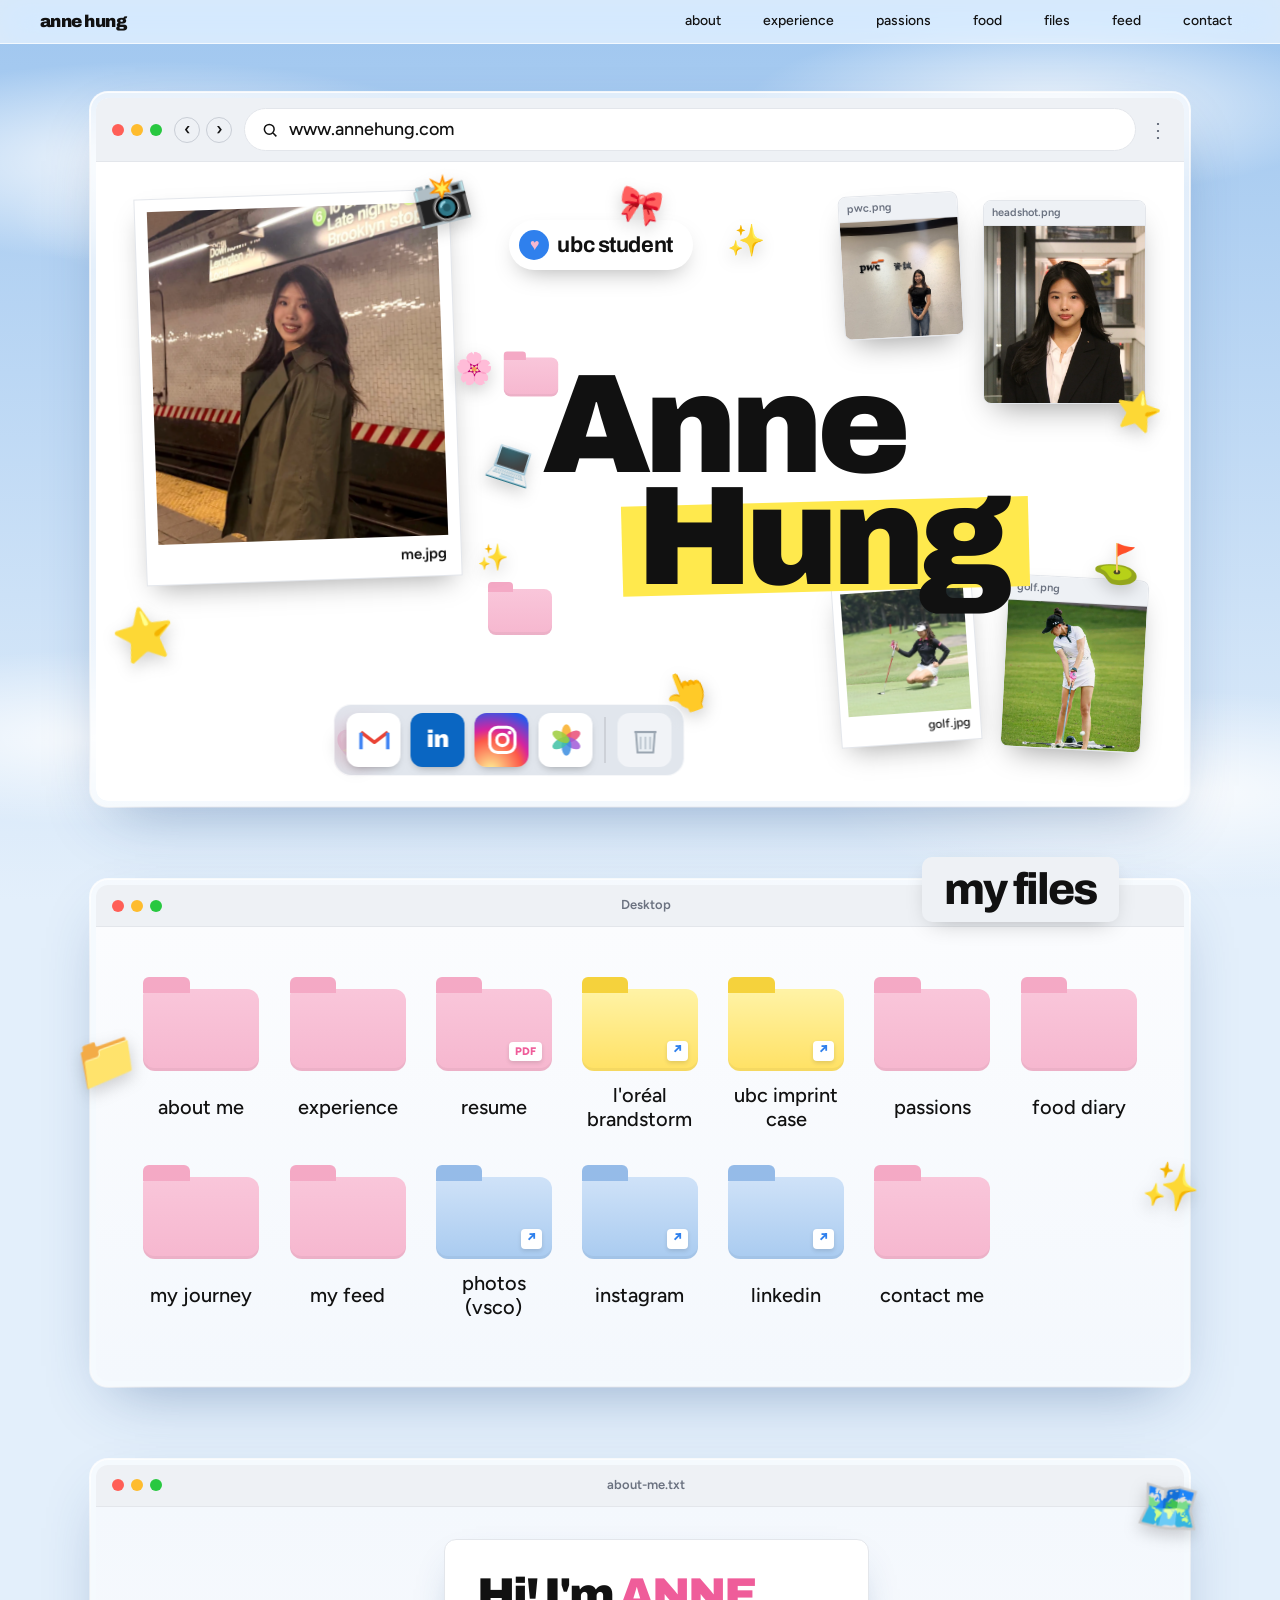
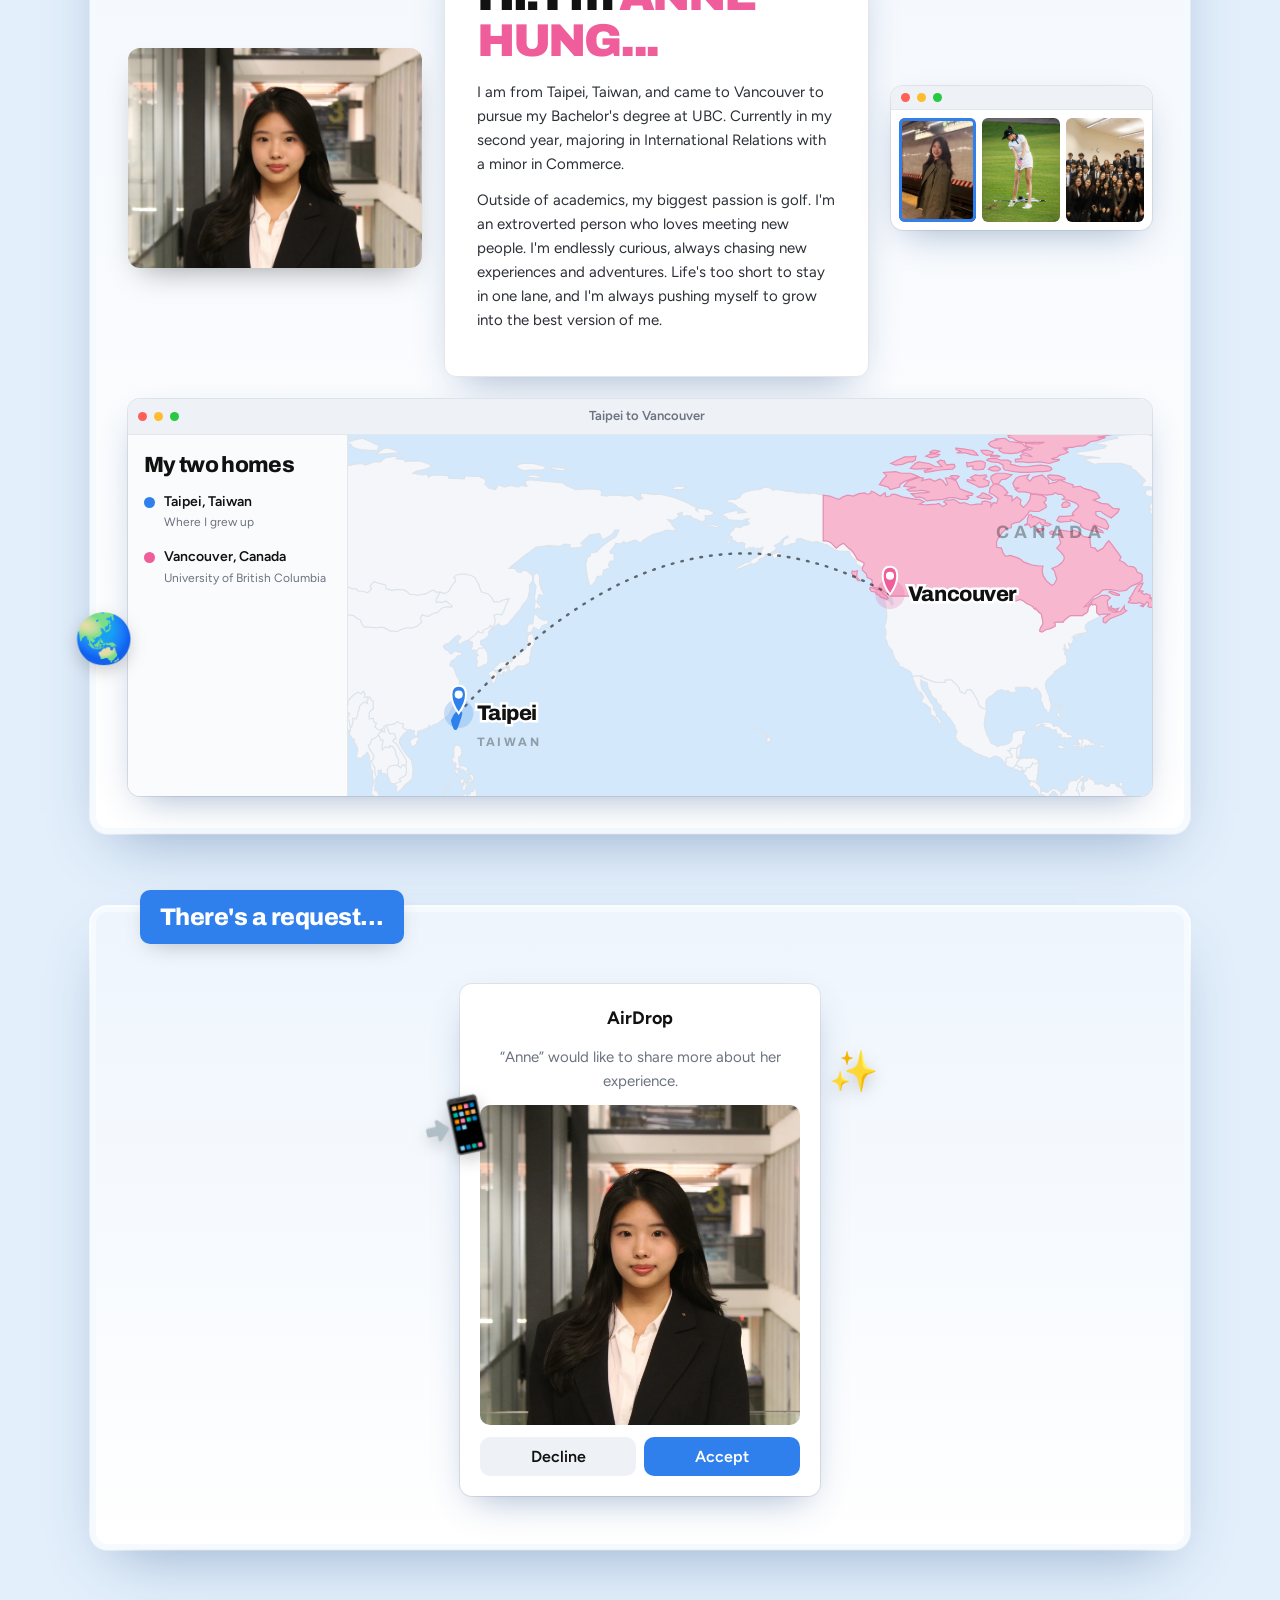
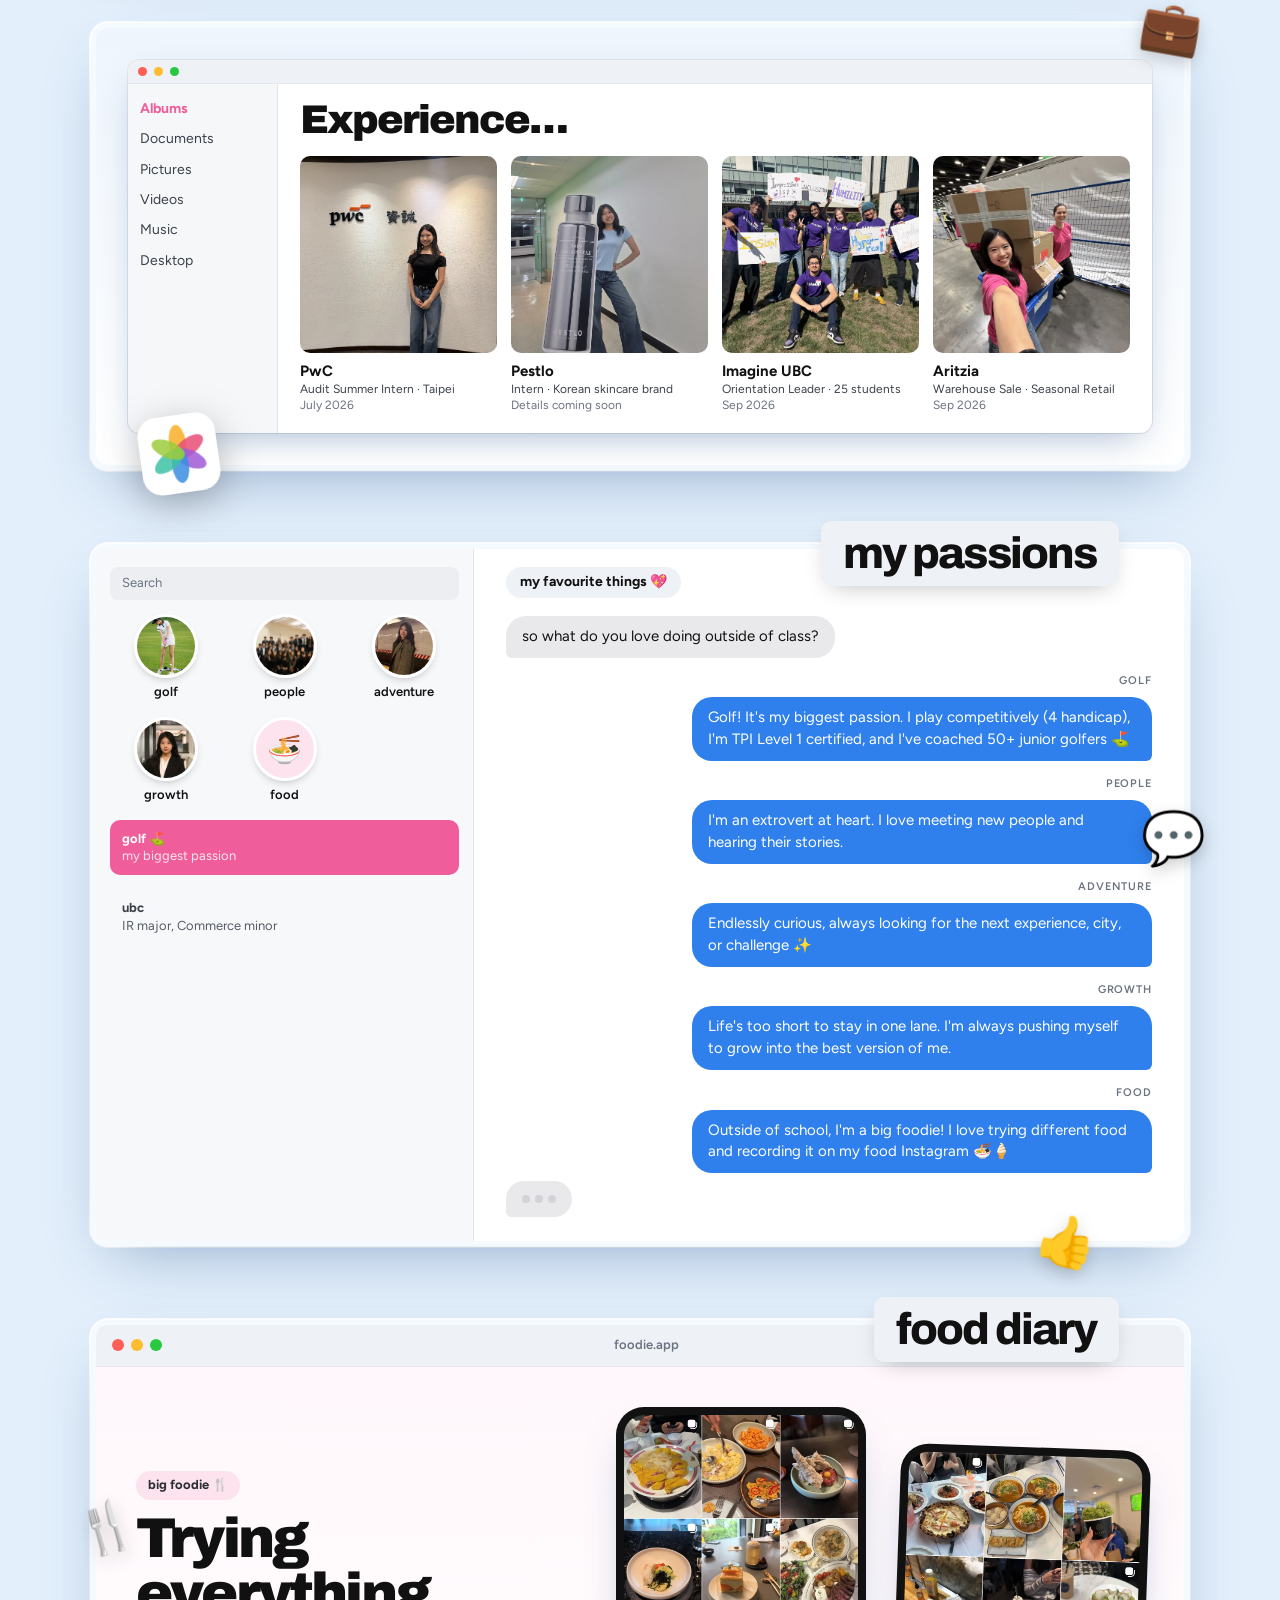
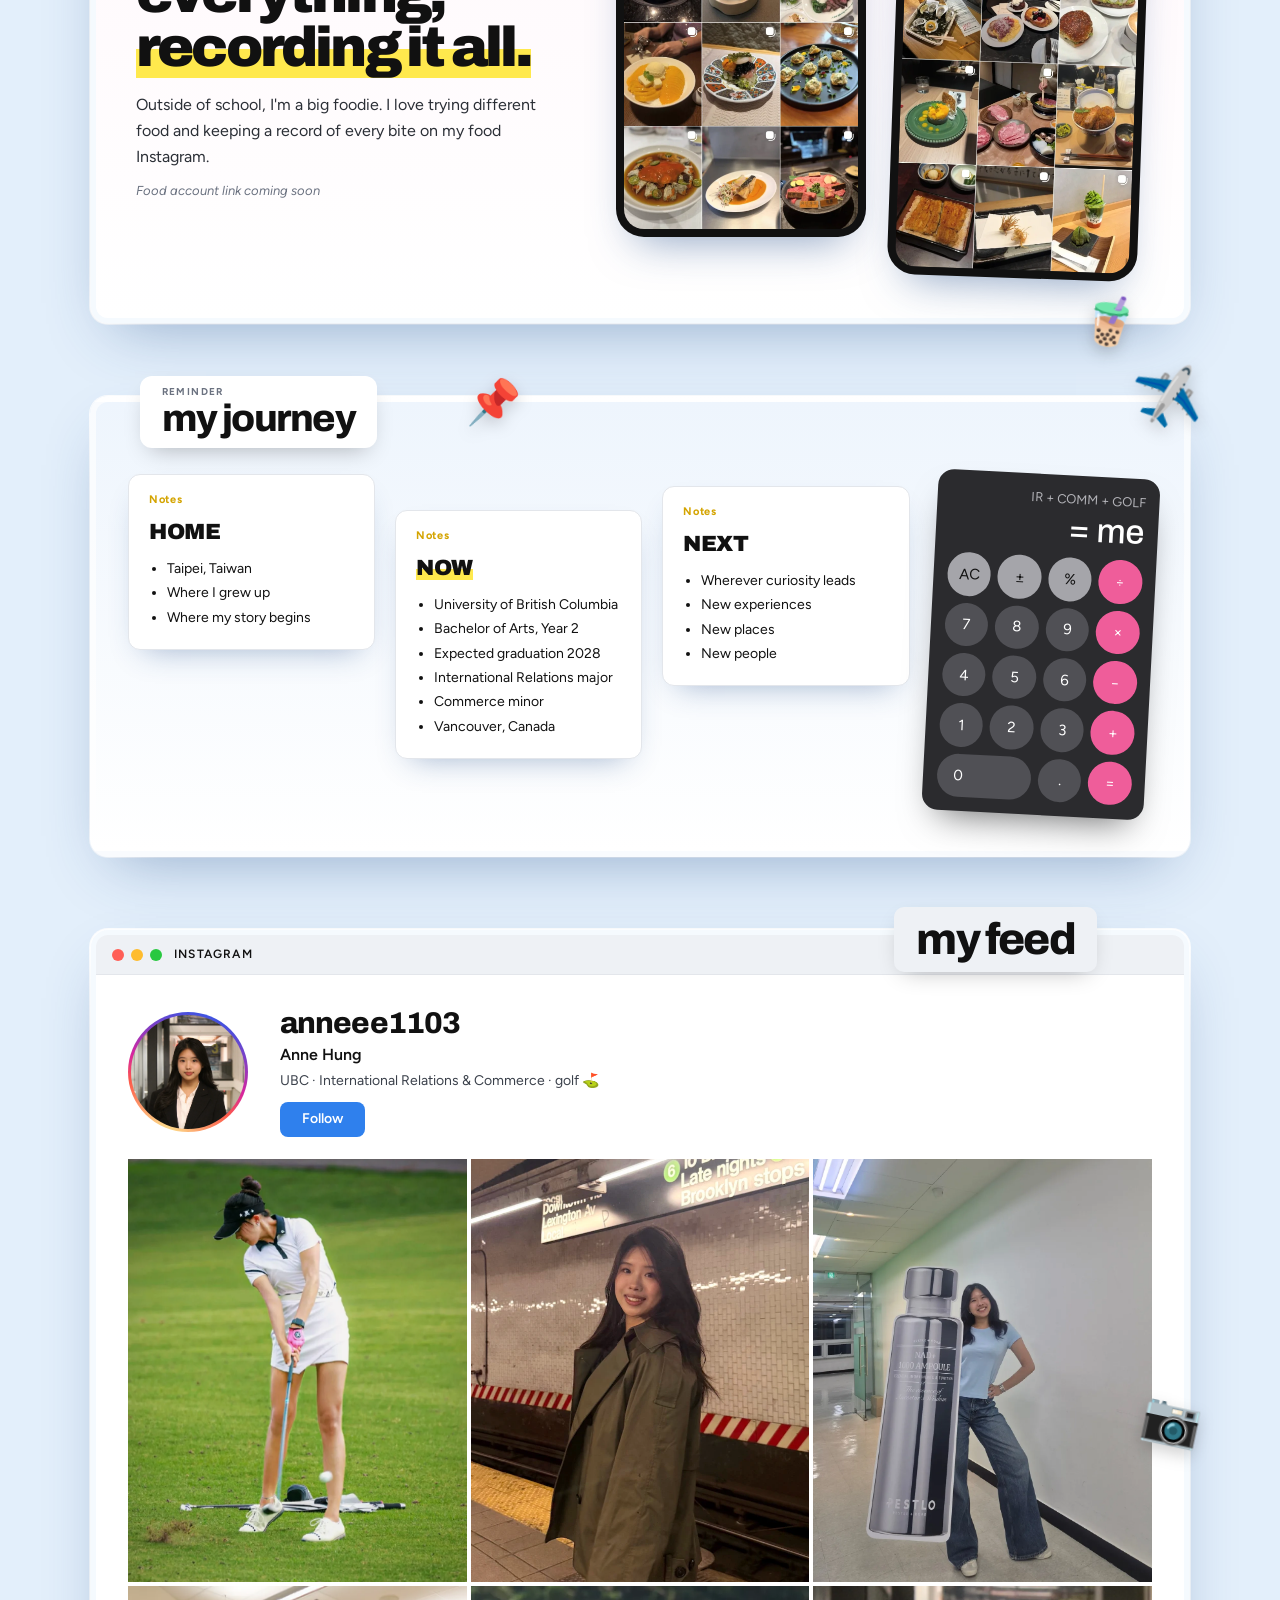
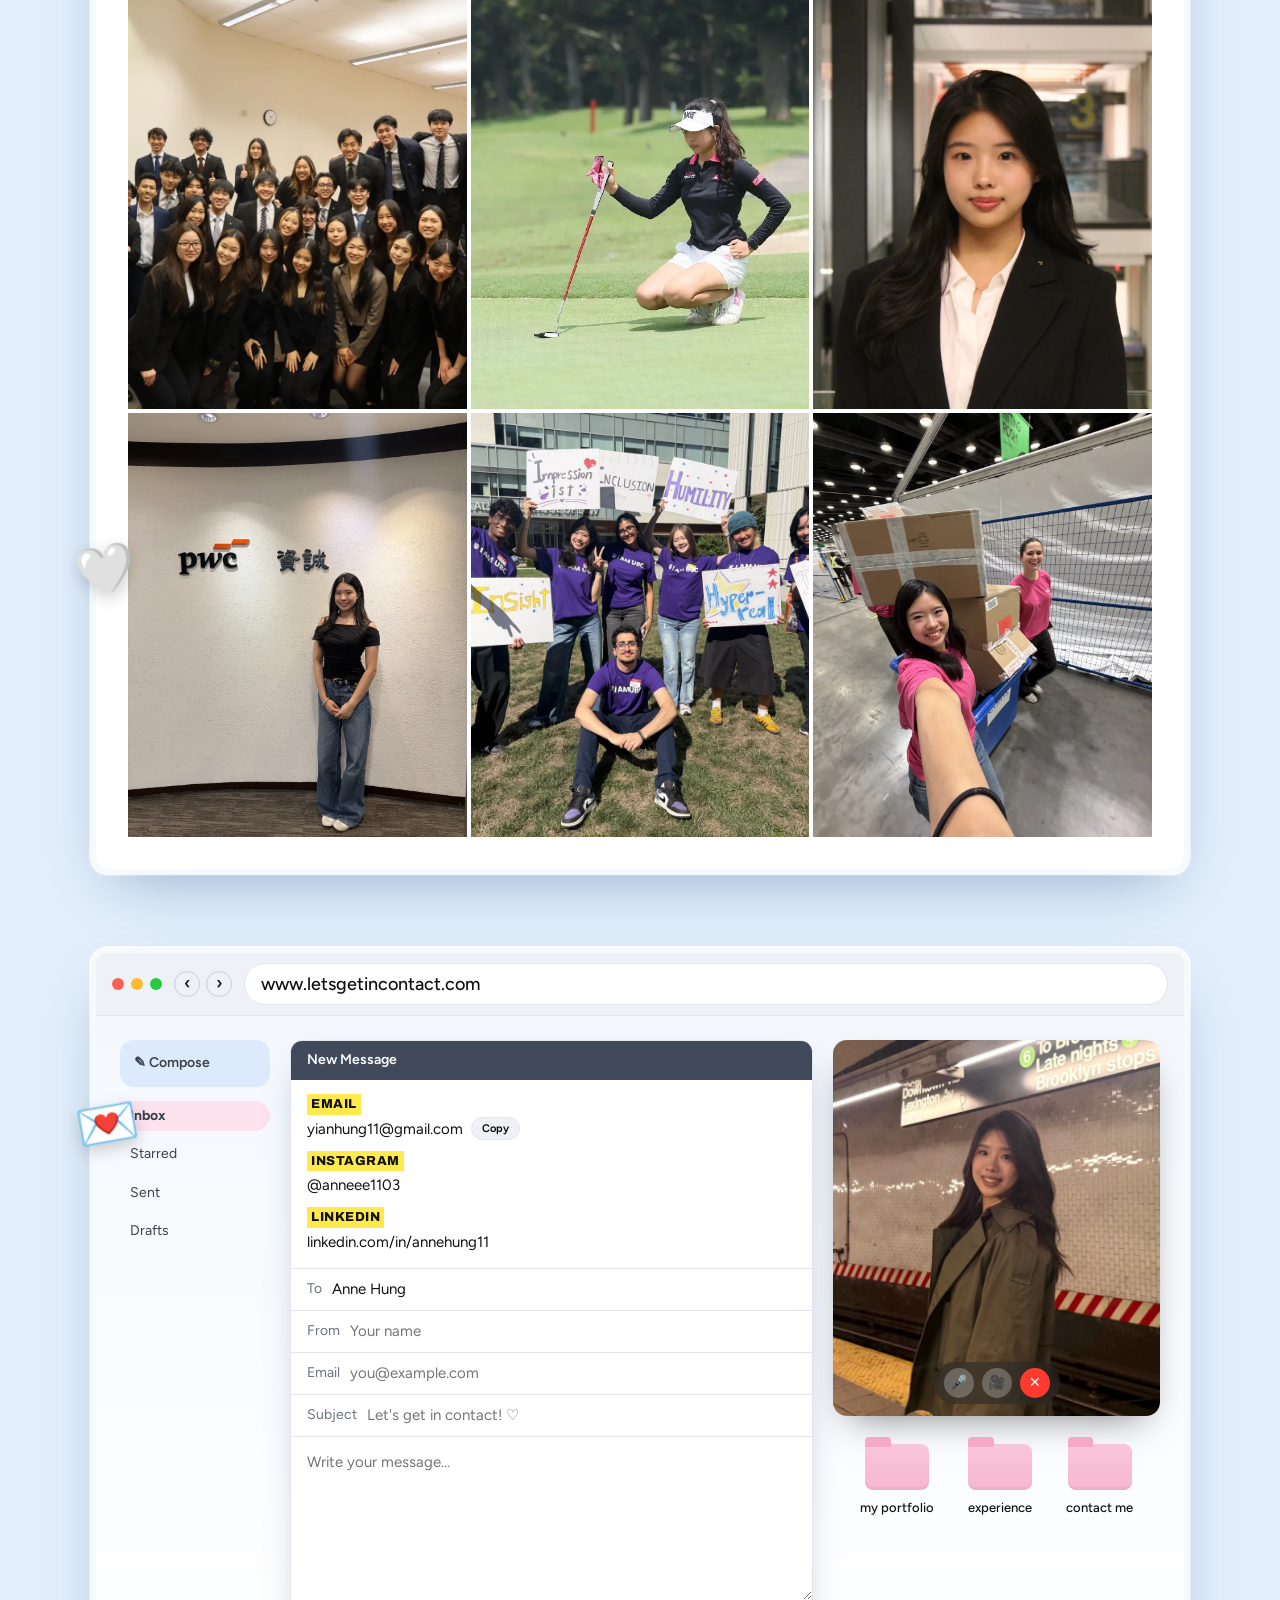
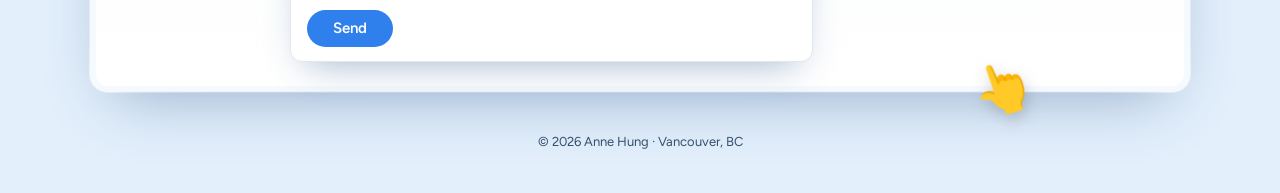
==== index.html @ ed1ec3a7 "Add L'Oreal Brandstorm and UBC Imprint case deck links as folders and in the resume Co-Authored-By: " ====
<!doctype html>
<html lang="en">
<head>
  <meta charset="utf-8">
  <meta name="viewport" content="width=device-width, initial-scale=1">
  <title>Anne Hung</title>
  <meta name="description" content="Anne Hung — International Relations student at UBC, golfer, and curious explorer from Taipei.">
  <link rel="preconnect" href="https://fonts.googleapis.com">
  <link rel="preconnect" href="https://fonts.gstatic.com" crossorigin>
  <link href="https://fonts.googleapis.com/css2?family=Archivo:wght@500;700;800;900&family=Figtree:wght@400;500;600;700&display=swap" rel="stylesheet">
  <link rel="stylesheet" href="style.css">
</head>
<body>
  <div class="sky" aria-hidden="true"></div>
  <div class="floaters" aria-hidden="true">
    <span style="--x:4%;--d:26s;--delay:-3s">&#128150;</span>
    <span style="--x:14%;--d:32s;--delay:-18s">&#10024;</span>
    <span style="--x:26%;--d:28s;--delay:-9s">&#9729;&#65039;</span>
    <span style="--x:41%;--d:34s;--delay:-24s">&#127800;</span>
    <span style="--x:55%;--d:27s;--delay:-14s">&#11088;</span>
    <span style="--x:68%;--d:31s;--delay:-6s">&#127872;</span>
    <span style="--x:79%;--d:29s;--delay:-20s">&#9971;</span>
    <span style="--x:90%;--d:33s;--delay:-11s">&#128150;</span>
    <span style="--x:96%;--d:25s;--delay:-27s">&#10024;</span>
  </div>

  <header class="menubar">
    <a class="menu-logo" href="#top">anne hung</a>
    <nav>
      <a href="#about">about</a>
      <a href="#experience">experience</a>
      <a href="#passions">passions</a>
      <a href="#food">food</a>
      <a href="#files">files</a>
      <a href="#feed">feed</a>
      <a href="#contact">contact</a>
    </nav>
  </header>

  <main id="top">

    <!-- 1. Browser hero -->
    <section class="win hero" aria-label="Intro">
      <div class="browser-bar">
        <span class="dots"><i></i><i></i><i></i></span>
        <span class="nav-btns" aria-hidden="true"><b>&lsaquo;</b><b>&rsaquo;</b></span>
        <span class="url"><svg viewBox="0 0 24 24" aria-hidden="true"><circle cx="11" cy="11" r="6.5"></circle><path d="M16 16l4.5 4.5"></path></svg>www.annehung.com</span>
        <span class="kebab" aria-hidden="true">&#8942;</span>
      </div>
      <div class="hero-body">
        <h1 class="hero-name"><span>Anne</span><span class="hl">Hung</span></h1>

        <span class="folder f1" aria-hidden="true"></span>
        <span class="folder f2" aria-hidden="true"></span>
        <span class="folder f3" aria-hidden="true"></span>

        <figure class="polaroid p1">
          <img src="images/anne.webp" alt="Anne on a New York City subway platform" width="668" height="936">
          <figcaption>me.jpg</figcaption>
        </figure>
        <figure class="polaroid p2">
          <img src="images/golf-green.webp" alt="Anne lining up a putt on the green" width="1082" height="716">
          <figcaption>golf.jpg</figcaption>
        </figure>
        <figure class="mini-win m1">
          <div class="mini-bar">golf.png</div>
          <img src="images/golf-swing.webp" alt="Anne mid-swing on the fairway" width="914" height="1400">
        </figure>
        <figure class="mini-win m2">
          <div class="mini-bar">headshot.png</div>
          <img src="images/headshot.webp" alt="Headshot of Anne in a black blazer" width="1400" height="1227">
        </figure>
        <figure class="mini-win m3">
          <div class="mini-bar">pwc.png</div>
          <img src="images/pwc.webp" alt="Anne at the PwC office" width="1050" height="1400">
        </figure>

        <p class="bubble"><span class="bubble-icon" aria-hidden="true">&#9829;</span>ubc student</p>

        <span class="sticker s-star" aria-hidden="true">&#11088;</span>
        <span class="sticker s-spark1" aria-hidden="true">&#10024;</span>
        <span class="sticker s-spark2" aria-hidden="true">&#10024;</span>
        <span class="sticker s-cam" aria-hidden="true">&#128248;</span>
        <span class="sticker s-golf" aria-hidden="true">&#9971;</span>
        <span class="sticker s-laptop" aria-hidden="true">&#128187;</span>
        <span class="sticker s-star2" aria-hidden="true">&#11088;</span>
        <span class="sticker s-hand" aria-hidden="true">&#128070;</span>
        <span class="sticker s-heart2 spin" aria-hidden="true">&#128150;</span>
        <span class="sticker s-bow" aria-hidden="true">&#127872;</span>
        <span class="sticker s-flower spin" aria-hidden="true">&#127800;</span>

        <nav class="dock" aria-label="Contact links">
          <a class="app app-mail" href="#contact" aria-label="Email me">
            <svg viewBox="0 0 24 24"><rect x="3" y="5.5" width="18" height="13" rx="2" fill="#fff"></rect><path d="M3.5 7l8.5 6.5L20.5 7" fill="none" stroke="#ea4335" stroke-width="2.2" stroke-linejoin="round"></path><path d="M3.5 7.5v10.5M20.5 7.5v10.5" stroke="#4285f4" stroke-width="2.2"></path></svg>
          </a>
          <a class="app app-li" href="https://www.linkedin.com/in/annehung11" target="_blank" rel="noopener" aria-label="LinkedIn">in</a>
          <a class="app app-ig" href="https://www.instagram.com/anneee1103/" target="_blank" rel="noopener" aria-label="Instagram">
            <svg viewBox="0 0 24 24"><rect x="4" y="4" width="16" height="16" rx="5" fill="none" stroke="#fff" stroke-width="2"></rect><circle cx="12" cy="12" r="3.6" fill="none" stroke="#fff" stroke-width="2"></circle><circle cx="16.6" cy="7.4" r="1.2" fill="#fff"></circle></svg>
          </a>
          <a class="app app-photos" href="https://vsco.co/anneeeh1103/gallery" target="_blank" rel="noopener" aria-label="My photo gallery on VSCO">
            <svg viewBox="0 0 24 24"><g transform="translate(12 12)"><ellipse rx="3" ry="6" cy="-4" fill="#f9b233" opacity=".9"></ellipse><ellipse rx="3" ry="6" cy="-4" transform="rotate(60)" fill="#e94e77" opacity=".85"></ellipse><ellipse rx="3" ry="6" cy="-4" transform="rotate(120)" fill="#a05ad8" opacity=".85"></ellipse><ellipse rx="3" ry="6" cy="-4" transform="rotate(180)" fill="#3b8de0" opacity=".85"></ellipse><ellipse rx="3" ry="6" cy="-4" transform="rotate(240)" fill="#3fc1a5" opacity=".85"></ellipse><ellipse rx="3" ry="6" cy="-4" transform="rotate(300)" fill="#9ccc3c" opacity=".85"></ellipse></g></svg>
          </a>
          <span class="dock-sep" aria-hidden="true"></span>
          <span class="app app-trash" aria-hidden="true">
            <svg viewBox="0 0 24 24"><path d="M6 7h12l-1 13H7z" fill="#e9eef3" stroke="#9aa5b1" stroke-width="1.2"></path><path d="M9 10v8M12 10v8M15 10v8" stroke="#b8c2cc" stroke-width="1"></path><path d="M5 7h14" stroke="#9aa5b1" stroke-width="1.4"></path></svg>
          </span>
        </nav>
      </div>
    </section>

    <!-- 2. About: Hi! I'm + Maps -->
    <section id="files" class="win files">
      <p class="tab-label big">my files</p>
      <div class="win-bar"><span class="dots"><i></i><i></i><i></i></span><span class="win-title">Desktop</span></div>
      <div class="files-body">
        <a class="file-folder" href="#about"><span class="folder big"></span>about me</a>
        <a class="file-folder" href="#experience"><span class="folder big"></span>experience</a>
        <button type="button" class="file-folder" data-open-resume><span class="folder big"><b class="badge-doc">PDF</b></span>resume</button>
        <a class="file-folder" href="https://drive.google.com/file/d/12jPm1wkXAMzChD0rNdPgptUMbD92NBCj/view?usp=sharing" target="_blank" rel="noopener"><span class="folder big yellow"><b class="badge-out" aria-hidden="true">&#8599;</b></span>l'or&eacute;al brandstorm</a>
        <a class="file-folder" href="https://drive.google.com/file/d/1DiFd67k_nAgnS3ixE_66TGm8y_1Fnlzh/view?usp=sharing" target="_blank" rel="noopener"><span class="folder big yellow"><b class="badge-out" aria-hidden="true">&#8599;</b></span>ubc imprint case</a>
        <a class="file-folder" href="#passions"><span class="folder big"></span>passions</a>
        <a class="file-folder" href="#food"><span class="folder big"></span>food diary</a>
        <a class="file-folder" href="#journey"><span class="folder big"></span>my journey</a>
        <a class="file-folder" href="#feed"><span class="folder big"></span>my feed</a>
        <a class="file-folder" href="https://vsco.co/anneeeh1103/gallery" target="_blank" rel="noopener"><span class="folder big blue"><b class="badge-out" aria-hidden="true">&#8599;</b></span>photos (vsco)</a>
        <a class="file-folder" href="https://www.instagram.com/anneee1103/" target="_blank" rel="noopener"><span class="folder big blue"><b class="badge-out" aria-hidden="true">&#8599;</b></span>instagram</a>
        <a class="file-folder" href="https://www.linkedin.com/in/annehung11" target="_blank" rel="noopener"><span class="folder big blue"><b class="badge-out" aria-hidden="true">&#8599;</b></span>linkedin</a>
        <a class="file-folder" href="#contact"><span class="folder big"></span>contact me</a>
      </div>
      <span class="sticker s-doc" aria-hidden="true">&#128193;</span>
      <span class="sticker s-trophy" aria-hidden="true">&#10024;</span>
    </section>

    <section id="about" class="win about">
      <div class="win-bar"><span class="dots"><i></i><i></i><i></i></span><span class="win-title">about-me.txt</span></div>
      <div class="about-body">
        <figure class="about-photo">
          <img src="images/headshot.webp" alt="Anne Hung in a black blazer and white shirt" width="1400" height="1227">
        </figure>

        <article class="hi-card">
          <h2>Hi! I'm <span class="pink">ANNE HUNG</span><span class="caret">...</span></h2>
          <p>I am from Taipei, Taiwan, and came to Vancouver to pursue my Bachelor's degree at UBC. Currently in my second year, majoring in International Relations with a minor in Commerce.</p>
          <p>Outside of academics, my biggest passion is golf. I'm an extroverted person who loves meeting new people. I'm endlessly curious, always chasing new experiences and adventures. Life's too short to stay in one lane, and I'm always pushing myself to grow into the best version of me.</p>
        </article>

        <div class="maps win-sm">
          <div class="win-bar sm"><span class="dots"><i></i><i></i><i></i></span><span class="win-title">Taipei to Vancouver</span></div>
          <div class="maps-body">
            <aside class="maps-side">
              <p class="maps-city">My two homes</p>
              <ul>
                <li class="tw">Taipei, Taiwan<span>Where I grew up</span></li>
                <li class="ca">Vancouver, Canada<span>University of British Columbia</span></li>
              </ul>
            </aside>
            <svg class="map" viewBox="0 0 988 444" role="img" aria-label="Map of the Pacific with Taiwan and Canada highlighted, pins on Taipei and Vancouver">
              <rect class="ocean" width="988" height="444"></rect>
              <path class="land" d="M396,597L397,596L399,598L398,601L395,602L392,601L392,598L394,596L396,597ZM404,588L405,588L405,591L404,591L402,593L399,594L398,592L400,591L402,590L404,588ZM667,198L680,198L694,198L698,198L712,198L726,198L740,198L754,198L769,198L785,198L794,198L794,196L796,196L797,199L798,200L801,200L806,201L811,203L814,202L820,204L821,204L826,202L830,204L834,207L838,209L842,211L842,212L843,213L844,214L845,213L845,214L846,215L847,215L848,216L848,217L852,220L853,225L854,231L853,234L851,237L850,240L850,241L852,242L853,242L858,239L863,238L869,235L869,234L869,232L868,231L870,230L874,230L879,230L880,228L881,227L886,223L888,222L895,222L903,222L904,220L905,220L907,219L909,217L910,212L914,207L915,209L918,208L920,210L920,218L923,221L924,223L919,226L914,228L910,230L907,233L906,235L906,238L908,241L910,241L909,239L911,240L910,242L907,243L905,243L902,244L900,244L897,245L893,246L900,245L901,246L895,248L892,248L892,247L890,249L892,249L891,254L888,258L887,257L886,257L885,255L886,258L887,259L887,262L885,264L883,269L882,268L884,264L881,262L881,257L880,260L881,264L878,263L881,264L881,270L883,271L883,273L884,279L881,283L876,285L873,288L871,289L868,291L868,293L863,297L860,300L858,303L857,308L858,312L860,317L862,321L862,324L864,331L864,335L863,337L862,341L861,342L859,341L858,338L856,337L854,332L852,327L851,325L852,321L851,317L847,312L845,311L841,314L840,314L838,311L835,310L829,310L825,310L822,310L820,311L821,313L821,315L822,316L821,317L819,316L817,317L814,317L811,314L807,315L803,313L800,314L797,315L792,320L788,322L785,325L784,328L784,332L784,335L785,337L784,337L780,336L777,334L775,331L774,327L772,323L770,320L768,316L765,313L761,313L758,318L754,316L752,315L751,311L749,308L746,305L744,304L742,301L734,301L734,304L731,304L722,304L711,300L704,297L705,296L699,296L693,297L693,294L690,290L688,290L687,288L684,288L683,286L679,285L677,284L677,281L672,275L669,267L669,265L667,263L663,258L662,253L660,250L661,245L661,240L659,235L661,230L662,224L662,219L661,211L660,206L659,203L659,202L666,204L668,209L670,208L669,203L667,198ZM518,372L519,373L520,375L518,377L517,377L516,379L515,378L515,376L514,374L515,373L515,372L515,371L515,370L516,371L518,372ZM515,367L514,368L513,369L512,367L512,366L514,366L515,367ZM511,365L511,366L509,365L511,365ZM505,362L506,362L507,364L505,364L504,363L505,362ZM499,359L499,360L499,361L497,360L498,359L499,359ZM467,130L470,130L471,133L468,133L465,132L462,131L467,130ZM528,144L531,145L533,146L529,149L524,152L522,150L521,147L525,145L528,144ZM584,74L584,96L584,130L588,130L593,132L596,135L600,139L605,135L609,133L612,136L615,139L619,142L622,146L626,153L634,157L634,160L632,163L629,161L625,159L624,154L618,149L616,143L611,143L604,143L598,141L589,135L585,134L576,131L570,132L561,129L556,127L551,128L551,132L549,133L544,134L540,136L534,137L534,134L536,128L541,126L540,124L534,128L531,132L524,136L527,139L523,143L518,146L513,147L512,150L505,153L504,156L498,159L495,158L491,160L486,162L482,164L474,166L474,165L479,162L483,160L488,157L494,156L496,153L502,150L503,149L507,147L508,142L510,138L505,140L503,139L501,141L498,138L496,141L495,138L490,140L487,140L487,136L488,134L485,132L479,133L475,130L472,129L472,126L468,123L470,120L474,116L475,113L479,113L482,114L486,111L489,111L493,109L492,107L489,106L493,103L490,103L485,105L484,106L480,105L474,105L467,104L465,101L459,98L466,95L476,93L480,93L479,96L489,95L485,92L479,89L476,86L472,84L465,82L468,79L476,79L482,76L483,73L488,70L492,69L501,67L505,67L512,64L519,65L522,68L524,67L532,67L532,68L539,69L544,69L553,71L562,71L566,72L572,71L579,73L584,74ZM442,109L445,110L448,110L452,111L456,112L456,113L453,114L449,113L447,112L443,112L442,112L442,109ZM-21,197L-25,201L-29,201L-29,207L-31,210L-41,208L-44,219L-46,220L-55,222L-51,233L-54,234L-54,238L-57,237L-59,235L-66,234L-74,234L-75,235L-82,232L-84,233L-85,237L-93,235L-96,236L-97,238L-99,240L-105,244L-107,248L-109,248L-110,245L-116,245L-117,240L-119,240L-119,234L-125,230L-132,230L-138,231L-142,226L-146,223L-153,219L-154,218L-166,222L-166,244L-168,244L-171,240L-174,238L-180,239L-182,241L-182,240L-181,237L-182,235L-187,233L-189,228L-191,226L-192,224L-187,225L-187,221L-183,220L-179,220L-178,215L-179,211L-184,211L-188,210L-193,212L-197,214L-200,213L-199,210L-202,206L-205,206L-209,202L-207,197L-208,196L-204,189L-200,193L-199,188L-190,182L-182,182L-172,186L-167,188L-162,186L-155,186L-149,189L-147,187L-141,187L-140,184L-147,180L-143,177L-144,176L-139,174L-143,170L-140,168L-123,166L-121,164L-110,162L-105,160L-97,161L-96,167L-91,166L-85,168L-85,171L-81,171L-69,165L-71,167L-65,172L-55,187L-53,184L-46,187L-40,186L-37,187L-35,190L-32,191L-30,194L-24,193L-21,197ZM225,508L233,512L242,515L245,518L247,521L248,525L256,529L257,532L253,532L254,536L258,540L261,547L263,546L263,549L267,550L265,551L270,554L270,555L267,556L266,554L262,554L257,553L253,549L251,546L248,540L242,538L239,539L236,541L236,546L233,548L230,547L225,547L225,527L225,508ZM279,514L280,516L281,519L280,521L279,517L278,515L276,513L273,510L270,508L271,507L273,509L275,510L277,511L279,514ZM273,527L270,529L268,530L265,530L261,528L259,526L259,525L263,525L266,525L267,522L268,525L270,525L272,523L274,521L274,517L276,517L277,518L277,521L276,525L273,525L273,527ZM288,524L290,525L292,529L294,531L294,533L292,534L290,531L288,527L287,523L288,522L288,524ZM225,508L225,527L225,547L221,542L217,541L215,542L210,542L212,538L214,536L213,529L211,524L202,519L198,519L191,513L190,516L188,517L187,514L187,512L184,509L189,507L192,507L192,505L185,505L183,502L179,501L177,498L183,496L186,494L193,497L194,499L195,509L200,512L204,506L209,502L213,502L217,504L220,506L225,508ZM152,545L152,547L152,548L149,553L145,554L145,553L145,551L147,548L152,545ZM194,533L194,529L194,527L195,525L196,526L196,529L194,533ZM119,467L116,473L120,478L119,481L124,487L119,487L117,491L117,497L113,501L113,507L111,516L110,514L105,517L103,513L100,513L98,511L92,513L91,510L88,510L84,510L83,502L81,500L79,495L78,490L78,484L81,480L82,484L85,487L88,486L91,487L94,484L96,483L100,485L104,483L106,475L108,473L110,466L115,466L119,467ZM172,509L177,511L178,515L175,513L171,512L168,513L165,512L166,509L172,509ZM160,515L157,514L156,511L161,511L162,513L160,515ZM165,479L165,482L168,483L169,485L168,490L166,490L165,494L167,497L166,497L164,494L163,486L164,481L165,479ZM142,487L147,486L152,482L153,483L149,489L146,491L141,489L134,490L130,491L129,495L133,500L135,498L144,496L144,498L142,498L140,501L136,503L140,511L139,513L143,520L143,524L141,526L139,524L141,519L137,521L136,519L136,517L133,514L133,508L130,510L130,517L131,525L128,526L126,524L127,519L126,513L124,513L123,509L125,505L126,500L128,491L129,489L133,484L136,486L142,487ZM130,554L124,549L128,548L131,550L132,552L132,553L130,554ZM135,543L138,543L142,541L141,544L134,546L128,545L128,543L132,541L135,543ZM121,542L124,542L125,544L119,545L116,546L114,546L115,543L118,543L119,541L121,542ZM76,531L76,533L85,533L86,531L95,534L96,538L103,539L109,542L104,545L99,542L95,542L90,542L85,541L80,538L77,538L75,539L66,536L66,534L61,533L65,527L70,528L74,530L76,531ZM57,499L58,503L59,506L63,507L65,510L64,518L64,527L58,527L55,522L49,517L47,514L43,509L41,504L37,496L33,491L32,486L30,481L26,477L24,472L20,469L16,462L15,459L18,459L25,461L29,466L33,470L35,473L40,479L44,479L48,484L51,489L54,491L53,496L55,498L57,499ZM916,808L918,811L920,815L926,819L933,820L931,823L926,823L924,821L921,821L916,821L916,808ZM967,673L966,678L965,684L965,690L964,692L963,695L963,699L969,704L968,708L971,710L971,713L966,721L960,724L950,726L945,725L946,729L945,733L946,736L943,738L939,739L934,737L932,738L933,744L936,746L939,744L940,747L936,749L932,753L932,759L930,762L926,762L922,765L921,770L926,774L930,775L929,781L923,784L920,791L916,794L914,796L916,803L919,806L917,806L912,805L901,804L899,801L899,796L896,796L895,794L894,788L898,785L899,781L899,778L901,773L903,765L902,762L904,761L904,758L902,757L903,755L901,752L900,746L902,744L901,737L902,731L904,725L906,723L905,717L905,712L908,708L908,703L911,697L911,692L910,691L908,680L910,674L910,668L912,663L915,657L918,653L917,651L917,649L917,639L922,636L924,630L923,628L927,623L933,624L936,629L938,624L943,624L944,625L952,635L956,636L962,641L966,643L967,646L962,655L967,656L972,657L976,656L980,652L981,646L983,645L985,649L985,654L981,657L978,659L973,665L967,673ZM916,808L916,821L921,821L924,821L923,824L919,826L916,825L914,825L910,823L905,822L900,819L895,816L889,809L892,810L899,814L905,816L907,814L909,810L913,807L916,808ZM912,597L914,602L915,606L917,608L916,614L918,621L920,629L923,628L924,630L922,636L917,639L917,649L917,651L918,653L915,657L912,663L910,668L910,674L908,680L910,691L911,692L911,697L908,703L908,708L905,712L905,717L906,723L904,725L902,731L901,737L902,744L900,746L901,752L903,755L902,757L904,758L904,761L902,762L903,765L901,773L899,778L899,781L898,785L894,788L895,794L896,796L899,796L899,801L901,804L912,805L917,806L913,806L910,807L906,809L905,815L903,815L898,813L893,809L887,806L886,802L887,798L885,794L884,784L886,778L891,774L884,772L888,767L890,757L895,759L898,746L894,745L893,752L890,751L892,743L893,732L895,728L894,722L894,715L896,715L898,705L902,695L903,687L902,678L904,673L903,665L906,658L907,646L908,634L910,620L909,611L908,602L911,601L912,597ZM902,374L903,377L902,379L901,380L902,382L902,384L899,383L897,383L894,383L892,384L890,382L890,380L894,381L898,381L899,380L897,377L897,375L894,374L895,373L898,373L902,374ZM902,384L902,382L901,380L902,379L903,377L902,374L903,373L906,373L909,374L910,374L911,376L914,376L913,378L916,378L918,380L916,383L914,381L912,382L910,381L909,383L908,383L907,381L905,382L904,386L902,385L902,384ZM8,6L18,4L27,8L38,13L36,19L26,19L14,18L6,15L3,11L-4,10L8,6ZM50,16L61,20L60,22L34,24L43,17L46,16L50,16ZM215,35L227,35L244,39L240,43L223,43L216,44L207,40L209,36L215,35ZM258,40L270,41L265,44L257,43L249,41L250,39L258,40ZM220,52L224,49L230,49L237,51L237,53L230,53L221,52L220,52ZM234,170L236,176L235,181L237,188L242,198L235,196L232,205L237,211L237,215L233,212L230,216L229,211L230,205L229,199L230,194L231,186L228,180L228,172L233,169L231,167L233,166L234,170ZM178,239L178,238L178,235L180,234L181,227L179,222L183,220L189,221L192,215L194,209L195,207L198,201L190,203L186,205L179,205L177,200L172,195L164,193L162,188L161,184L159,181L156,175L152,173L145,171L139,171L133,172L130,175L132,177L132,180L130,182L125,189L125,191L119,195L113,193L108,193L106,191L103,191L96,195L90,196L86,197L80,196L76,196L73,193L68,190L64,190L58,190L54,191L47,189L46,184L41,183L37,182L32,180L27,186L29,189L24,194L18,192L13,192L10,189L5,189L1,187L-6,190L-15,195L-20,196L-21,197L-24,193L-30,194L-32,191L-35,190L-37,187L-40,186L-46,187L-53,184L-55,187L-65,172L-71,167L-69,165L-81,171L-85,171L-85,168L-91,166L-96,167L-97,161L-105,160L-110,162L-121,164L-123,166L-140,168L-143,170L-139,174L-144,176L-143,177L-147,180L-140,184L-141,187L-147,187L-149,189L-155,186L-162,186L-167,188L-172,186L-182,182L-190,182L-199,188L-200,193L-204,189L-208,196L-207,197L-209,202L-205,206L-202,206L-199,210L-200,213L-197,214L-199,217L-204,218L-208,224L-204,230L-205,234L-200,241L-202,244L-203,245L-205,245L-208,241L-210,241L-212,239L-214,237L-218,236L-221,237L-222,236L-228,233L-235,232L-239,231L-245,226L-250,224L-254,221L-251,220L-247,215L-250,212L-243,210L-243,208L-247,209L-247,207L-245,205L-240,205L-239,203L-241,199L-239,196L-239,194L-245,192L-248,193L-251,190L-255,191L-260,189L-260,187L-262,185L-266,184L-266,183L-265,181L-268,178L-272,179L-274,178L-275,180L-277,179L-278,176L-279,174L-278,173L-274,173L-273,172L-274,170L-277,169L-277,168L-279,167L-281,163L-280,162L-281,159L-285,157L-288,158L-289,156L-293,155L-295,151L-295,149L-297,147L-295,145L-297,140L-294,136L-294,135L-289,132L-294,129L-284,121L-280,118L-278,115L-285,111L-283,107L-287,102L-284,97L-289,90L-285,86L-292,82L-291,78L-288,77L-280,75L-275,73L-268,76L-255,78L-238,84L-234,87L-234,91L-239,94L-246,96L-267,91L-270,92L-263,97L-263,99L-262,106L-256,107L-253,109L-252,106L-255,103L-252,101L-241,105L-237,103L-240,99L-229,93L-225,93L-221,96L-218,91L-222,88L-220,84L-223,81L-210,83L-208,86L-213,87L-213,90L-210,92L-203,91L-202,87L-192,84L-176,79L-172,79L-177,83L-171,83L-168,81L-159,81L-153,79L-147,82L-142,78L-147,75L-145,73L-131,75L-125,77L-108,83L-105,80L-110,77L-110,76L-115,75L-114,72L-116,68L-116,66L-108,60L-105,55L-101,54L-89,55L-88,59L-93,64L-90,65L-88,70L-89,78L-84,82L-86,86L-95,94L-90,95L-88,93L-83,91L-82,88L-78,85L-81,82L-78,78L-83,78L-85,74L-81,68L-87,63L-79,59L-80,55L-77,55L-75,58L-77,64L-72,65L-74,61L-66,58L-57,58L-48,62L-52,57L-53,50L-45,49L-34,49L-24,48L-28,45L-22,41L-17,41L-8,38L4,37L6,36L18,35L21,37L32,33L40,33L42,31L46,28L57,26L65,28L58,29L69,30L70,33L74,32L88,32L98,35L102,37L101,40L96,42L83,45L80,47L86,48L92,49L97,48L99,52L101,50L108,49L123,50L124,53L143,54L144,50L153,51L161,51L168,54L170,58L168,60L173,65L181,67L185,61L192,64L200,62L209,64L212,62L220,63L217,57L223,55L264,59L268,62L280,67L299,66L308,67L312,69L311,74L317,75L323,74L331,74L340,75L349,74L357,80L362,78L359,74L361,71L375,73L385,73L398,76L404,78L416,83L428,89L427,92L430,94L429,90L442,91L451,96L446,99L439,99L439,105L437,106L433,106L429,104L423,102L422,100L417,99L412,100L410,98L411,95L405,97L407,100L404,102L399,105L393,104L397,108L399,112L402,114L402,117L401,118L392,117L380,121L375,122L368,126L362,130L360,133L353,129L341,133L339,131L335,134L329,133L327,137L322,143L322,145L327,146L327,155L322,155L320,160L322,163L314,166L313,173L306,174L304,180L298,186L296,182L294,173L292,160L294,151L298,148L298,145L305,144L313,136L321,130L329,125L333,117L328,117L325,122L313,129L309,121L297,123L286,133L290,137L280,139L272,139L273,135L266,134L260,137L246,136L231,138L216,149L198,164L205,164L208,168L212,169L215,166L220,167L227,173L227,179L223,185L223,192L221,201L214,210L212,214L206,221L200,228L197,232L191,235L188,235L185,232L179,237L178,239ZM404,63L405,63L409,63L416,64L415,65L410,67L404,67L399,67L399,65L404,63ZM869,331L871,331L874,331L874,333L869,333L869,331ZM874,330L878,332L877,337L876,336L876,333L874,330ZM872,341L874,341L875,346L875,349L874,350L873,346L871,345L872,341ZM951,803L956,800L960,801L963,799L966,801L965,803L959,805L957,803L953,806L951,803ZM1017,-4L1032,-7L1048,-7L1054,-9L1071,-10L1107,-9L1136,-4L1127,-2L1110,-2L1085,-1L1087,-0L1104,-1L1118,1L1127,-1L1130,2L1125,5L1137,3L1159,1L1173,2L1176,4L1157,9L1154,10L1140,11L1150,11L1145,16L1141,19L1141,26L1147,30L1140,30L1132,32L1141,35L1142,41L1137,41L1143,46L1133,47L1138,49L1136,51L1130,52L1123,52L1129,56L1129,59L1120,56L1118,58L1124,60L1130,63L1132,68L1124,69L1120,67L1114,63L1116,67L1111,71L1123,71L1129,71L1117,76L1104,81L1091,83L1086,83L1081,86L1075,92L1065,96L1062,96L1055,98L1049,99L1045,103L1045,107L1042,111L1035,116L1037,121L1035,126L1032,131L1026,132L1019,127L1010,127L1006,124L1002,118L994,110L992,106L992,101L985,95L987,91L984,89L988,82L995,80L997,77L998,72L993,75L990,75L986,76L980,74L980,70L982,67L986,67L996,69L988,65L984,63L979,64L975,62L980,56L978,54L974,50L968,44L962,41L963,39L950,35L940,35L928,35L917,36L912,34L904,30L916,28L925,28L905,26L895,24L896,21L913,19L930,16L932,13L919,11L923,9L939,5L946,4L944,1L955,-0L969,-1L983,-1L988,1L1000,-3L1011,-0L1018,0L1027,2L1016,-1L1017,-4ZM152,545L152,544L156,543L159,542L161,542L162,542L161,544L156,547L152,548L152,547L152,545ZM693,297L699,296L705,296L704,297L711,300L722,304L731,304L734,304L734,301L742,301L744,304L746,305L749,308L751,311L752,315L754,316L758,318L761,313L765,313L768,316L770,320L772,323L774,327L775,331L777,334L780,336L784,337L785,337L784,342L783,346L782,354L782,357L783,361L784,364L785,368L788,373L789,376L791,379L796,381L798,383L802,381L805,381L809,380L812,379L815,376L816,373L816,368L817,366L820,364L825,363L829,363L832,363L833,364L833,367L830,370L829,374L830,375L829,378L828,382L827,381L826,381L825,381L823,385L823,384L822,384L822,385L818,385L814,385L814,388L811,388L813,390L815,392L815,393L816,394L816,396L810,396L808,400L809,402L808,403L808,405L803,398L800,396L797,395L794,395L790,397L788,398L785,396L781,395L777,393L774,392L768,389L765,386L763,385L761,384L756,382L754,380L749,376L747,372L746,369L747,369L747,367L748,366L748,363L746,361L746,358L744,355L740,349L736,345L734,341L730,339L729,337L729,333L727,332L724,329L723,325L721,324L718,321L716,318L716,316L713,312L712,307L712,305L708,303L707,303L704,301L704,304L704,307L705,311L706,313L710,318L710,319L711,319L712,322L713,321L714,325L715,327L716,329L719,332L720,338L722,340L723,343L723,346L725,346L727,349L729,352L729,353L727,355L726,355L725,351L722,348L719,345L716,344L716,339L716,336L713,334L710,331L710,332L709,331L706,329L703,326L703,325L705,326L707,323L707,321L704,316L701,315L699,311L697,307L695,302L693,297ZM967,673L970,673L975,677L976,677L981,681L985,684L987,688L985,691L986,695L984,698L979,702L976,701L973,701L969,699L966,699L963,695L964,692L965,690L965,684L966,678L967,673ZM986,695L985,691L987,688L985,684L981,681L976,677L975,677L970,673L967,673L973,665L978,659L981,657L985,654L985,649L983,645L981,646L982,643L982,639L982,636L981,635L979,636L977,636L977,633L976,628L975,626L972,625L970,626L966,625L966,616L964,613L966,612L965,608L967,606L968,601L966,597L964,596L963,593L964,590L955,590L954,583L955,582L955,580L954,578L954,575L951,573L948,573L946,571L943,570L941,568L936,567L931,561L932,557L931,555L931,551L925,552L923,554L919,556L918,558L916,558L912,558L910,559L908,558L908,549L904,552L900,552L898,549L895,549L896,546L894,543L892,537L893,536L893,534L896,532L895,529L896,526L897,524L902,520L906,518L911,518L913,501L913,499L912,495L910,493L910,489L913,488L914,486L911,485L911,482L920,482L921,480L923,482L924,485L924,484L927,488L931,487L931,485L935,484L937,483L937,481L941,479L940,478L936,477L936,473L936,469L934,468L935,467L938,468L942,469L943,468L946,467L952,465L953,462L953,461L955,461L956,462L956,465L957,465L958,468L957,470L956,475L957,479L958,481L960,484L963,484L963,483L965,483L967,482L968,480L971,481L972,481L974,481L975,480L974,479L975,477L976,477L979,477L981,478L983,479L985,478L986,478L986,480L988,479L990,477L992,473L994,467L996,467L997,470L1000,481L1002,482L1002,486L999,491L1000,492L1008,493L1008,499L1012,495L1018,498L1025,501L1028,505L1027,508L1032,506L1041,509L1048,509L1055,514L1061,521L1064,523L1068,523L1070,525L1071,532L1072,536L1070,546L1068,550L1062,558L1059,565L1055,570L1054,570L1053,575L1053,586L1052,595L1051,599L1050,602L1049,610L1044,617L1044,624L1040,626L1039,630L1034,630L1027,632L1023,635L1018,637L1013,641L1009,647L1008,652L1009,655L1008,661L1007,664L1004,667L999,678L995,683L992,685L990,691L986,695ZM912,558L916,558L918,558L919,556L923,554L925,552L931,551L931,555L932,557L931,561L936,567L941,568L943,570L946,571L948,573L951,573L954,575L954,578L955,580L955,582L954,583L955,590L964,590L963,593L964,596L966,597L968,601L967,606L965,608L966,612L964,613L964,611L960,608L956,608L948,610L946,615L945,618L944,625L943,624L938,624L936,629L933,624L927,623L923,628L920,629L918,621L916,614L917,608L915,606L914,602L912,597L915,591L913,586L914,584L913,582L915,579L915,574L915,569L916,567L912,558ZM911,518L906,518L902,520L897,524L896,526L895,529L896,532L893,534L893,536L892,537L894,543L896,546L895,549L898,549L900,552L904,552L908,549L908,558L910,559L912,558L916,567L915,569L915,574L915,579L913,582L914,584L913,586L915,591L912,597L911,601L908,602L904,599L903,596L894,590L886,584L882,580L881,575L881,573L877,565L873,554L869,542L867,540L865,535L862,531L858,529L860,526L858,520L859,516L863,512L863,515L862,516L862,519L864,518L866,519L868,522L870,519L871,515L874,510L880,508L885,501L886,497L885,493L887,492L890,495L891,498L893,500L896,506L899,507L902,505L904,506L906,506L910,508L907,514L908,515L911,518ZM924,484L924,485L923,482L921,480L920,482L911,482L911,485L914,486L913,488L910,489L910,493L912,495L913,499L913,501L911,518L908,515L907,514L910,508L906,506L904,506L902,505L899,507L896,506L893,500L891,498L890,495L887,492L885,493L883,491L881,490L880,490L876,490L875,487L874,487L869,484L869,482L870,481L870,478L871,476L874,476L876,472L877,469L876,467L876,464L875,459L876,457L876,452L874,449L874,446L876,446L877,444L876,441L876,440L879,440L882,436L884,435L884,433L885,428L888,425L890,425L891,424L894,425L898,422L900,420L902,417L904,418L905,419L904,421L901,422L900,425L898,427L897,429L896,434L895,437L897,437L898,440L899,442L899,444L899,446L899,447L900,448L901,450L907,449L910,450L913,455L915,455L918,455L921,454L922,455L921,459L920,461L920,465L921,469L922,471L922,472L920,475L922,476L923,479L924,484ZM876,440L876,441L877,444L876,446L874,446L874,449L872,447L871,444L872,442L871,442L870,440L868,438L866,438L865,440L863,442L862,442L862,443L864,447L863,447L862,448L860,449L859,445L859,446L857,446L856,443L854,443L853,442L851,442L851,444L850,443L851,441L851,440L851,439L852,438L851,438L851,435L852,435L854,437L854,438L856,438L857,439L860,439L862,437L864,436L866,434L869,435L868,435L871,435L873,437L875,438L876,440ZM852,435L851,435L851,438L852,438L851,439L851,440L851,441L850,443L848,441L847,440L848,439L847,438L846,436L844,435L843,434L842,433L841,431L842,433L841,435L840,433L838,432L837,431L837,429L838,427L837,427L838,425L839,425L842,426L843,425L844,426L845,427L846,428L847,426L848,430L850,432L852,435ZM847,426L846,428L845,427L844,426L843,425L842,426L839,425L838,425L836,424L834,421L833,419L831,417L829,415L829,414L830,415L830,414L832,414L832,412L833,412L833,409L834,409L835,409L836,408L837,409L838,408L839,408L840,406L840,405L841,405L841,403L842,403L843,404L844,404L845,404L846,404L847,403L848,402L850,402L849,403L849,404L849,406L848,408L848,411L848,413L848,415L848,417L847,418L847,421L847,422L846,424L847,425L847,426ZM850,402L848,402L847,403L846,404L845,404L844,404L843,404L842,403L841,403L841,405L840,405L840,406L839,408L838,408L837,409L836,408L835,409L834,409L833,409L833,412L832,412L832,414L830,414L830,412L828,412L829,409L828,409L827,408L825,409L825,408L823,407L822,406L821,405L822,404L822,403L822,402L824,400L826,398L827,398L828,397L829,397L830,397L832,397L834,397L836,397L837,396L838,396L839,397L840,397L841,396L843,397L844,397L845,398L847,399L848,400L850,402ZM821,405L822,406L823,407L825,408L825,409L827,408L828,409L829,409L828,412L828,413L825,413L823,412L822,411L819,411L818,410L818,409L819,407L820,407L820,406L821,405ZM808,405L808,403L809,402L808,400L810,396L816,396L816,394L815,393L815,392L813,390L811,388L814,388L814,385L818,385L822,385L822,390L822,397L823,397L825,398L825,397L826,398L824,400L822,402L822,403L822,404L821,405L820,406L820,407L819,407L818,409L818,410L815,409L812,408L810,407L808,405ZM822,385L822,384L823,384L823,385L825,381L826,381L826,382L827,382L827,384L826,386L826,387L826,389L826,390L826,393L825,394L824,395L823,397L822,397L822,390L822,385ZM953,461L953,462L952,465L946,467L943,468L942,469L938,468L935,467L934,468L936,469L936,473L936,477L940,478L941,479L937,481L937,483L935,484L931,485L931,487L927,488L924,484L923,479L922,476L920,475L922,472L922,471L921,469L920,465L920,461L921,459L922,455L921,454L918,455L915,455L913,455L910,450L907,449L901,450L900,448L899,447L899,446L899,444L899,442L898,440L897,437L895,437L896,434L897,429L898,427L900,425L901,422L904,421L904,423L901,423L903,426L903,429L901,433L902,438L904,437L905,433L904,431L904,426L909,424L909,421L910,419L912,423L915,423L918,427L918,429L922,429L927,428L930,431L934,432L936,430L936,428L942,428L947,428L943,429L945,432L949,433L952,436L953,441L955,440L957,442L953,445L953,448L955,450L954,451L951,452L951,455L950,456L953,461ZM972,481L971,481L968,480L967,482L965,483L963,483L963,484L960,484L958,481L957,479L956,475L957,470L958,468L957,465L956,465L956,462L955,461L953,461L950,456L951,455L951,452L954,451L955,450L953,448L953,445L957,442L960,444L963,448L963,451L965,451L967,454L969,456L968,462L966,463L966,465L965,468L967,472L969,472L969,475L972,481ZM981,478L979,477L976,477L975,477L974,479L975,480L974,481L972,481L969,475L969,472L967,472L965,468L966,465L966,463L968,462L969,456L975,457L975,456L979,456L984,457L981,463L982,467L984,470L983,473L982,476L981,478ZM994,467L992,473L990,477L988,479L986,480L986,478L985,478L983,479L981,478L982,476L983,473L984,470L982,467L981,463L984,457L985,458L989,460L994,465L994,467ZM885,493L886,497L885,501L880,508L874,510L871,515L870,519L868,522L866,519L864,518L862,519L862,516L863,515L863,512L865,508L864,505L862,508L860,505L861,504L860,498L861,497L862,494L864,490L864,487L866,486L869,484L874,487L875,487L876,490L880,490L881,490L883,491L885,493ZM927,381L929,381L930,383L929,384L926,384L923,384L923,382L923,381L927,381ZM875,381L878,382L881,383L882,385L878,385L877,386L874,385L872,383L872,381L874,381L875,381ZM854,353L858,353L861,353L866,355L867,358L872,357L873,358L877,362L880,365L882,365L884,366L884,368L887,368L891,370L890,372L887,372L884,373L881,372L874,373L877,370L876,368L873,368L871,366L870,362L867,363L863,361L862,360L856,359L854,358L856,356L851,356L848,359L846,359L845,361L843,361L841,361L844,359L845,357L847,355L849,354L853,354L854,353ZM346,587L349,591L347,592L346,589L346,587ZM344,586L343,584L343,580L345,582L346,586L345,586L344,586ZM49,419L48,412L51,407L56,406L61,406L65,409L67,405L71,407L72,411L71,418L63,423L65,426L61,427L57,429L53,428L51,425L49,419ZM61,406L56,406L51,407L48,412L49,419L45,416L41,416L41,412L37,412L37,418L34,427L33,432L33,437L36,437L38,442L39,447L41,451L44,452L47,455L45,457L42,458L42,455L38,452L37,453L35,451L35,448L32,445L30,442L29,445L28,442L29,438L30,432L32,426L35,421L33,415L33,412L33,409L30,404L28,401L30,400L32,395L30,391L27,387L25,381L27,380L29,374L32,373L35,371L37,369L39,371L40,375L43,375L42,382L42,387L46,383L48,384L51,384L51,382L55,383L58,387L59,393L62,399L62,404L61,406ZM71,407L67,405L65,409L61,406L62,404L62,399L59,393L58,387L55,383L51,382L51,384L48,384L46,383L42,387L42,382L43,375L40,375L39,371L37,369L38,367L42,363L43,365L45,365L44,358L47,357L49,362L51,367L57,367L59,373L56,374L55,376L60,380L64,387L67,392L70,397L72,401L71,407ZM37,369L35,371L32,373L29,374L27,380L25,381L27,387L30,391L32,395L30,400L28,401L30,404L33,409L33,412L33,415L35,421L32,426L30,432L30,428L31,423L30,420L30,413L28,410L27,403L26,395L24,390L21,393L15,398L13,397L10,396L12,388L11,383L7,376L8,374L5,373L2,368L1,363L3,364L3,360L5,358L5,356L6,354L6,348L10,349L12,344L12,341L14,336L14,333L20,328L24,330L23,326L25,325L24,322L27,322L29,326L31,327L31,332L31,336L26,341L26,349L31,348L32,353L35,354L33,359L37,362L39,363L42,361L42,363L38,367L37,369ZM57,429L61,427L65,426L63,423L71,418L72,411L71,407L72,401L70,397L67,392L64,387L60,380L55,376L56,374L59,373L57,367L51,367L49,362L47,357L49,356L53,356L57,355L61,352L63,354L68,355L67,359L69,361L74,363L68,368L64,373L63,378L66,384L71,392L75,396L78,400L80,411L79,422L75,426L70,430L66,435L60,440L59,437L60,432L57,429ZM178,238L178,239L176,238L175,240L173,242L173,247L171,248L170,249L168,251L165,252L163,253L163,256L163,257L164,258L167,260L166,262L164,262L161,262L159,265L157,265L157,266L155,264L154,265L153,266L153,265L152,264L150,263L152,261L153,260L152,259L153,256L153,255L150,254L148,252L152,249L157,245L160,241L162,243L166,243L166,240L173,237L175,234L178,238ZM157,266L157,265L159,265L161,262L164,262L166,262L167,260L171,267L172,271L172,278L170,282L166,283L163,285L159,286L158,282L159,278L157,272L160,271L157,266ZM-20,196L-15,195L-6,190L1,187L5,189L10,189L13,192L18,192L24,194L29,189L27,186L32,180L37,182L41,183L46,184L47,189L54,191L58,190L64,190L68,190L73,193L76,196L80,196L86,197L90,196L96,195L103,191L106,191L108,193L113,193L111,197L108,203L109,206L112,205L116,206L120,204L123,206L128,210L127,212L124,211L117,212L114,214L110,218L103,220L99,223L94,222L91,221L89,225L90,228L91,230L88,232L85,235L79,237L72,237L65,239L60,242L58,241L52,241L45,237L41,236L35,237L25,236L20,236L17,232L15,227L12,226L7,222L1,221L-5,220L-6,218L-5,211L-8,206L-14,204L-18,200L-20,196ZM24,322L25,325L23,326L24,330L20,328L14,333L14,336L12,341L12,344L10,349L6,348L6,354L5,356L5,358L3,360L1,350L-1,350L-1,354L-4,351L-2,348L-0,347L2,342L-1,341L-5,341L-10,340L-10,336L-12,336L-16,333L-17,337L-14,341L-17,343L-18,345L-15,347L-16,350L-14,355L-14,360L-14,362L-17,362L-23,363L-23,368L-25,371L-32,375L-37,382L-41,386L-45,390L-45,393L-47,394L-52,396L-54,397L-55,401L-54,409L-54,414L-56,420L-56,430L-58,430L-60,435L-59,437L-63,438L-65,442L-66,444L-71,439L-73,430L-75,424L-76,421L-79,416L-80,408L-81,404L-85,396L-87,384L-88,377L-88,369L-89,364L-96,367L-99,367L-105,359L-103,357L-104,355L-110,350L-106,346L-96,346L-97,341L-100,338L-100,333L-103,330L-98,324L-93,325L-88,318L-85,312L-81,306L-81,302L-77,298L-81,295L-82,291L-84,286L-82,284L-75,285L-70,284L-65,279L-60,286L-61,291L-59,294L-59,297L-62,296L-61,303L-56,307L-50,311L-53,314L-55,319L-50,322L-46,324L-40,328L-34,329L-31,332L-27,332L-22,334L-18,334L-18,331L-18,327L-18,325L-15,323L-15,328L-15,329L-10,332L-7,331L-4,331L0,331L0,327L-1,325L2,325L6,320L12,316L16,318L19,315L21,319L20,322L24,322ZM3,360L3,364L1,363L2,368L0,365L0,362L-1,359L-3,355L-7,355L-6,358L-8,361L-10,360L-11,361L-12,360L-14,360L-14,355L-16,350L-15,347L-18,345L-17,343L-14,341L-17,337L-16,333L-12,336L-10,336L-10,340L-5,341L-1,341L2,342L-0,347L-2,348L-4,351L-1,354L-1,350L1,350L3,360ZM-1,325L0,327L0,331L-4,331L-7,331L-10,332L-15,329L-15,328L-12,324L-9,322L-6,324L-3,324L-1,325ZM-18,325L-18,327L-18,331L-18,334L-22,334L-27,332L-31,332L-34,329L-40,328L-46,324L-50,322L-55,319L-53,314L-50,311L-48,309L-44,311L-40,315L-37,316L-36,319L-32,320L-28,323L-23,324L-18,325ZM339,618L343,622L345,625L344,626L341,625L338,622L335,619L332,615L331,613L333,613L336,615L338,617L339,618ZM322,555L324,557L320,557L319,553L321,555L322,555ZM320,550L320,551L316,546L315,542L317,542L318,547L320,550ZM316,551L315,551L312,551L311,550L311,547L314,548L316,550L316,551ZM311,540L312,542L312,543L309,541L306,539L304,537L305,536L307,537L311,540ZM299,534L301,536L300,536L298,535L296,533L297,532L299,534ZM390,732L388,736L386,740L383,742L382,741L380,740L383,735L381,731L376,729L376,727L380,725L380,720L380,716L378,712L378,711L376,709L373,703L371,699L372,699L375,702L378,704L380,709L383,715L383,711L385,713L386,717L390,719L393,720L395,717L398,718L397,723L395,727L392,727L390,729L391,731L390,732ZM357,753L361,750L364,747L366,743L367,741L368,738L371,735L372,738L373,740L377,738L378,740L378,743L376,745L373,750L371,752L373,755L369,755L365,757L364,761L361,767L358,770L355,772L351,772L348,770L343,769L342,767L345,763L351,757L354,756L357,753ZM256,737L259,737L259,744L257,746L257,751L255,750L252,754L251,753L248,753L246,748L245,744L242,739L242,736L245,737L250,739L252,738L256,737ZM157,685L152,688L148,690L147,693L146,695L142,695L139,696L135,695L131,696L128,696L125,699L124,699L122,700L120,702L116,702L113,702L108,698L106,697L106,694L108,693L109,692L109,689L109,685L109,682L106,676L106,672L106,669L104,665L104,663L102,661L101,656L99,651L98,649L100,651L99,646L101,647L102,650L102,647L100,642L99,640L98,638L99,635L100,633L100,630L100,627L102,623L102,627L104,623L108,621L110,618L114,616L116,616L117,616L121,614L123,614L124,612L125,612L128,612L133,610L135,607L136,604L139,601L139,599L139,596L143,590L144,596L146,594L145,592L146,589L148,590L149,585L151,582L152,580L155,579L155,577L157,578L157,577L159,576L161,575L165,578L167,581L170,581L173,582L172,579L174,574L176,572L175,571L178,567L180,565L183,566L187,565L186,562L183,560L185,559L189,560L191,563L195,564L196,564L199,565L202,564L203,564L205,563L207,566L205,569L204,572L202,572L203,574L201,577L200,580L200,582L204,585L207,587L210,589L213,593L214,593L217,594L217,596L222,598L225,596L226,593L226,590L227,587L228,582L228,579L228,578L228,574L228,570L229,568L228,566L229,563L230,560L230,558L232,556L233,559L234,563L235,563L235,566L237,569L237,572L237,575L239,579L242,577L243,580L245,582L245,585L246,590L247,593L248,593L249,599L248,602L250,606L255,609L258,612L261,614L261,616L263,620L265,626L267,625L269,627L270,626L271,633L274,636L276,639L280,644L281,648L281,652L281,656L283,661L283,666L282,669L281,674L281,678L280,682L278,687L274,690L273,695L271,698L270,703L268,706L267,711L266,715L267,717L264,719L259,719L255,721L252,724L250,726L246,724L243,723L244,719L241,721L237,725L233,723L231,722L228,722L224,720L221,716L220,712L219,709L216,706L212,706L213,703L212,698L210,702L206,704L208,700L209,697L211,694L211,689L207,695L204,697L202,701L199,699L199,696L196,691L193,689L194,688L188,684L185,684L181,681L173,682L167,684L161,686L157,685ZM80,383L77,381L76,376L79,373L84,371L86,372L87,374L85,376L84,380L80,383ZM-54,238L-54,234L-51,233L-55,222L-46,220L-44,219L-41,208L-31,210L-29,207L-29,201L-25,201L-21,197L-20,196L-18,200L-14,204L-8,206L-5,211L-6,218L-5,220L1,221L7,222L12,226L15,227L17,232L20,236L25,236L35,237L41,236L45,237L52,241L58,241L60,242L65,239L72,237L79,237L85,235L88,232L91,230L90,228L89,225L91,221L94,222L99,223L103,220L110,218L114,214L117,212L124,211L127,212L128,210L123,206L120,204L116,206L112,205L109,206L108,203L111,197L113,193L119,195L125,191L125,189L130,182L132,180L132,177L130,175L133,172L139,171L145,171L152,173L156,175L159,181L161,184L162,188L164,193L172,195L177,200L179,205L186,205L190,203L198,201L195,207L194,209L192,215L189,221L183,220L179,222L181,227L180,234L178,235L178,238L175,234L173,237L166,240L166,243L162,243L160,241L157,245L152,249L148,252L142,254L138,257L134,259L136,256L135,253L139,249L136,246L132,248L127,253L124,256L120,257L117,260L120,264L124,265L124,267L127,269L132,265L137,267L140,267L140,270L134,272L132,275L127,278L125,283L130,286L132,292L134,297L137,302L137,306L135,308L136,311L138,313L138,318L136,323L134,323L131,330L127,338L123,345L116,350L110,355L105,356L102,359L100,357L98,360L91,363L86,364L85,370L82,370L81,366L82,364L76,362L74,363L69,361L67,359L68,355L63,354L61,352L57,355L53,356L49,356L47,357L44,358L45,365L43,365L42,363L42,361L39,363L37,362L33,359L35,354L32,353L31,348L26,349L26,341L31,336L31,332L31,327L29,326L27,322L24,322L20,322L21,319L19,315L16,318L12,316L6,320L2,325L-1,325L-3,324L-6,324L-9,322L-12,324L-15,328L-15,323L-18,325L-23,324L-28,323L-32,320L-36,319L-37,316L-40,315L-44,311L-48,309L-50,311L-56,307L-61,303L-62,296L-59,297L-59,294L-61,291L-60,286L-65,279L-73,277L-74,272L-77,269L-78,267L-79,264L-79,262L-82,260L-83,261L-84,255L-83,254L-84,253L-79,250L-76,249L-71,249L-69,246L-63,245L-62,243L-55,239L-54,238ZM133,416L130,411L134,411L136,414L134,419L133,416ZM141,432L142,430L142,427L145,426L144,430L147,425L147,430L145,432L144,436L142,438L140,434L141,432ZM158,442L158,445L159,449L157,454L155,448L153,451L155,456L154,459L148,455L147,451L148,448L145,445L144,447L142,447L138,451L138,449L139,444L142,442L145,440L146,443L150,441L151,438L154,438L154,433L157,436L158,439L158,442ZM122,436L116,442L118,438L121,434L124,430L126,424L127,429L124,432L122,436ZM139,383L139,385L140,389L139,394L136,396L136,401L137,406L139,407L141,406L147,409L146,413L148,414L147,417L144,414L142,411L141,413L138,409L134,410L132,409L132,406L133,405L132,403L131,406L129,402L128,400L128,394L130,396L130,386L132,381L135,381L138,383L139,381L139,383ZM138,424L137,421L140,423L143,422L143,425L141,428L138,429L138,427L138,424ZM154,419L155,426L152,424L152,426L153,430L151,431L151,427L149,427L148,423L151,424L151,421L148,417L153,417L154,419ZM37,453L38,452L42,455L42,458L45,457L47,455L48,455L50,459L52,463L53,467L52,470L53,472L53,475L54,477L56,482L56,484L53,485L49,480L43,475L43,472L40,468L39,463L38,460L38,456L37,453ZM119,467L115,466L110,466L108,473L106,475L104,483L100,485L96,483L94,484L91,487L88,486L85,487L82,484L81,480L85,482L88,481L89,476L91,475L97,473L100,469L102,465L104,468L105,466L107,466L108,462L108,459L111,455L114,450L115,450L118,453L118,456L121,458L125,460L125,462L122,462L122,465L119,467ZM108,459L108,462L107,466L105,466L104,468L102,465L104,463L108,459ZM229,257L225,263L225,269L223,274L224,277L222,281L216,284L208,284L201,291L198,289L198,284L190,286L185,289L179,289L184,293L181,303L178,306L176,303L177,298L174,296L172,292L176,290L179,287L183,283L187,279L196,278L201,279L206,268L209,271L215,265L218,263L221,255L220,249L222,245L227,244L229,252L229,257ZM242,228L245,226L246,232L239,234L235,240L228,236L226,242L220,243L220,237L222,232L227,232L228,223L230,219L235,225L239,227L242,228ZM186,291L188,288L191,288L193,286L196,287L197,289L194,293L192,291L190,292L189,296L186,294L186,291ZM964,613L966,616L966,625L970,626L972,625L975,626L976,628L977,633L977,636L979,636L981,635L982,636L982,639L982,643L981,646L980,652L976,656L972,657L967,656L962,655L967,646L966,643L962,641L956,636L952,635L944,625L945,618L946,615L948,610L956,608L960,608L964,611L964,613ZM1008,960L1010,960L1017,959L1024,960L1030,963L1032,967L1032,969L1033,972L1026,974L1018,976L1009,977L1000,978L989,978L983,976L984,973L993,972L997,970L1000,967L1002,965L1005,963L1008,960ZM927,974L937,974L947,974L951,972L953,970L958,972L957,975L955,978L946,977L935,978L930,976L930,975L927,974ZM892,920L895,919L901,919L902,916L902,914L902,909L905,906L909,905L911,908L912,910L914,912L916,915L917,918L918,920L917,923L916,925L910,926L905,927L899,927L901,925L896,925L891,926L887,924L887,922L892,920ZM761,923L764,922L770,923L777,924L782,924L787,924L790,927L786,927L780,927L775,927L769,927L764,926L761,923ZM668,934L669,932L675,933L681,934L686,933L683,935L679,937L673,936L668,934ZM647,933L650,931L655,933L662,935L659,935L653,934L647,933ZM479,964L482,961L491,962L495,964L499,966L500,969L491,970L485,968L482,966L482,965L479,964ZM948,427L951,427L952,427L952,431L948,432L947,431L948,430L948,427Z"></path>
              <path class="canada" d="M667,198L658,192L654,189L646,187L644,182L644,178L638,175L637,171L632,166L632,163L634,160L634,157L626,153L622,146L619,142L615,139L612,136L609,133L605,135L600,139L596,135L593,132L588,130L584,130L584,96L584,74L592,75L600,78L604,79L608,76L614,74L621,75L628,72L635,71L638,73L642,72L643,69L646,70L654,75L660,71L661,76L666,75L668,73L673,73L681,76L691,78L698,79L702,79L708,82L702,85L710,86L723,85L726,84L731,88L736,85L732,82L735,80L740,80L744,79L748,81L752,84L757,83L765,86L773,85L779,85L779,82L783,81L790,83L790,88L793,83L797,84L799,78L794,74L788,71L789,65L794,60L800,61L805,64L811,71L807,74L816,75L816,81L822,76L827,80L826,85L830,89L835,84L838,79L839,73L845,73L852,74L858,77L858,80L855,83L858,86L858,89L849,94L842,94L838,93L836,96L832,101L830,103L825,107L819,108L815,110L815,114L809,115L804,120L799,127L797,131L797,138L803,139L805,145L808,149L814,148L823,151L827,153L830,156L836,158L841,160L849,161L854,161L853,166L854,172L858,179L865,185L868,183L871,177L868,167L865,164L872,161L877,157L880,153L880,149L876,144L871,139L876,133L874,127L873,118L876,117L884,118L889,119L892,117L897,119L902,123L904,125L912,126L912,131L913,138L918,139L921,143L928,139L932,133L935,130L939,135L945,143L950,150L948,154L954,157L958,161L965,162L968,164L970,169L974,170L976,172L976,179L973,181L969,183L962,186L956,191L948,192L938,190L931,190L927,191L923,195L917,198L910,206L905,211L909,210L916,202L926,197L933,197L937,200L933,204L934,210L935,215L941,218L949,217L954,210L954,214L957,216L951,220L941,224L936,226L931,231L928,230L928,225L936,220L928,220L923,221L920,218L920,210L918,208L915,209L914,207L910,212L909,217L907,219L905,220L904,220L903,222L895,222L888,222L886,223L881,227L880,228L879,230L874,230L870,230L868,231L869,232L869,234L869,235L863,238L858,239L853,242L852,242L850,241L850,240L851,237L853,234L854,231L853,225L852,220L848,217L848,216L847,215L846,215L845,214L845,213L844,214L843,213L842,212L842,211L838,209L834,207L830,204L826,202L821,204L820,204L814,202L811,203L806,201L801,200L798,200L797,199L796,196L794,196L794,198L785,198L769,198L754,198L740,198L726,198L712,198L698,198L694,198L680,198L667,198ZM846,117L849,115L855,115L855,116L850,119L847,119L846,117ZM865,55L860,52L860,50L862,49L873,50L881,53L881,55L876,55L871,55L866,56L865,55ZM863,119L864,118L866,118L867,119L866,122L864,122L862,120L863,119ZM802,42L799,44L792,44L787,42L789,40L796,38L800,40L802,42ZM800,27L798,27L790,27L789,25L798,25L801,26L800,27ZM787,19L793,21L791,24L785,25L781,23L779,21L778,19L784,19L787,19ZM827,46L819,45L807,43L805,40L805,37L800,34L791,33L785,31L787,29L797,29L802,31L811,31L815,33L814,36L819,37L822,38L828,39L835,39L842,38L851,37L859,38L864,40L865,42L862,44L855,45L849,45L836,46L827,46ZM720,23L727,24L725,26L717,28L710,26L714,24L720,23ZM722,19L728,20L722,22L715,22L715,21L719,19L722,19ZM976,184L974,188L971,193L974,191L977,192L975,194L979,196L981,195L986,197L985,201L988,200L988,203L990,207L988,212L986,212L983,211L984,206L982,205L977,211L974,210L978,208L973,206L968,207L959,206L959,205L962,202L960,201L963,197L968,188L971,184L975,182L977,182L976,184ZM846,101L851,103L857,105L857,108L860,108L864,110L860,112L852,110L850,107L845,111L839,114L837,110L831,111L835,108L835,103L837,98L840,98L841,101L844,100L846,101ZM870,58L874,55L884,59L891,61L891,64L900,63L905,66L916,69L920,71L924,77L916,80L926,84L934,85L940,90L948,91L946,95L938,102L932,99L925,94L919,94L919,98L923,101L930,104L932,106L935,112L933,116L927,114L916,110L922,115L927,118L928,120L915,118L905,115L900,112L901,110L895,107L888,104L888,106L875,107L871,105L874,100L882,100L892,99L890,97L892,94L898,88L897,86L895,84L888,81L878,79L881,77L877,73L873,73L869,71L866,73L858,74L841,72L832,70L824,70L820,67L825,65L819,65L817,59L821,53L825,51L837,49L834,53L838,57L842,52L853,49L861,56L861,60L870,58ZM797,47L807,47L816,49L809,54L803,55L799,60L793,60L790,54L790,51L793,49L797,47ZM667,35L675,31L684,27L691,27L698,26L697,31L694,33L689,33L681,36L673,37L667,35ZM622,168L626,167L625,174L629,179L627,179L624,176L623,173L620,172L619,169L620,167L622,168ZM747,16L756,17L768,19L772,22L774,25L766,24L759,22L748,22L753,20L747,18L747,16ZM664,201L662,202L654,199L653,197L649,195L648,193L643,192L641,189L642,187L647,189L649,190L654,190L655,192L658,195L662,198L664,201ZM673,45L680,47L691,47L696,49L701,51L695,53L684,57L678,61L678,64L666,67L664,64L653,61L655,58L658,54L662,50L658,46L673,45ZM736,37L740,36L745,36L746,39L743,42L728,43L716,45L709,46L708,44L718,41L697,42L691,41L697,35L701,33L714,35L722,39L730,39L724,33L728,31L733,32L734,35L736,37ZM742,54L747,56L750,62L752,66L759,69L768,72L767,74L760,75L763,77L761,79L753,79L745,77L739,77L731,79L719,80L711,81L708,78L702,76L698,77L692,72L696,72L703,71L709,71L715,70L706,68L696,69L690,69L687,67L698,64L691,64L683,63L687,58L690,56L702,52L707,53L705,56L715,54L721,57L727,54L731,56L735,62L737,60L734,53L738,53L742,54ZM770,56L765,52L771,49L776,50L784,49L785,51L781,54L788,57L787,62L780,64L775,64L772,62L761,57L761,55L770,56ZM742,50L748,50L751,51L747,55L740,51L742,50ZM779,32L783,34L783,38L781,42L773,43L768,42L768,38L761,39L760,34L765,34L772,32L779,32ZM790,8L794,7L798,6L796,5L807,4L813,8L821,9L828,10L832,14L837,16L831,18L823,22L814,23L805,22L800,19L800,17L804,16L795,16L790,14L787,11L790,8ZM811,1L818,-1L823,-1L832,-2L839,-4L845,-4L849,-2L853,-5L859,-6L867,-7L881,-7L884,-6L897,-7L907,-7L917,-7L929,-6L939,-5L948,-4L947,-2L936,0L925,2L921,3L931,3L920,7L913,8L905,13L895,14L892,15L878,16L885,17L881,18L885,21L881,23L874,25L872,27L865,29L866,30L874,30L874,31L862,35L850,33L836,34L829,33L820,33L820,30L828,29L826,25L829,24L841,27L835,23L828,22L831,19L839,18L841,16L834,14L832,10L845,11L848,11L856,9L845,9L829,9L821,7L817,4L812,3L811,1ZM886,87L883,89L878,89L877,86L879,83L883,82L887,84L887,87L886,87ZM789,75L792,77L789,79L783,78L779,78L773,76L777,74L780,71L785,73L788,74L789,75ZM935,193L937,192L943,194L948,196L948,197L945,197L940,196L935,193ZM938,210L939,213L943,214L947,213L945,216L943,216L937,214L936,212L938,210Z"></path>
              <path class="taiwan" d="M137,346L134,355L132,360L130,355L129,351L132,345L136,340L138,342L137,346Z"></path>
              <path class="flight" d="M136,342 Q401,46 666,196"></path>
              <g class="mpin tw-pin" transform="translate(136 342)"><circle r="18" class="halo"></circle><path d="M0,0 C-12,-16 -12,-34 0,-34 C12,-34 12,-16 0,0Z"></path><circle cy="-23" r="5" class="dot"></circle></g>
              <g class="mpin ca-pin" transform="translate(666 196)"><circle r="18" class="halo"></circle><path d="M0,0 C-12,-16 -12,-34 0,-34 C12,-34 12,-16 0,0Z"></path><circle cy="-23" r="5" class="dot"></circle></g>
              <text class="mlabel" x="158" y="350">Taipei</text>
              <text class="mlabel" x="688" y="204">Vancouver</text>
              <text class="country" x="796" y="126">CANADA</text>
              <text class="country small" x="158" y="382">TAIWAN</text>
            </svg>
          </div>
        </div>

        <div class="picker win-sm">
          <div class="win-bar sm"><span class="dots"><i></i><i></i><i></i></span></div>
          <div class="picker-grid">
            <img src="images/anne.webp" alt="" width="668" height="936">
            <img src="images/golf-swing.webp" alt="" width="914" height="1400">
            <img src="images/team.webp" alt="" width="1400" height="933">
          </div>
        </div>
        <span class="sticker s-maps" aria-hidden="true">&#128506;&#65039;</span>
        <span class="sticker s-globe spin" aria-hidden="true">&#127759;</span>
      </div>
    </section>

    <!-- 3. Experience: Photos albums + AirDrop -->
    <section id="request" class="win request" aria-label="AirDrop request">
      <p class="tab-label city">There's a request&hellip;</p>
      <span class="sticker s-phone" aria-hidden="true">&#128242;</span>
      <span class="sticker s-spark3" aria-hidden="true">&#10024;</span>
      <div class="request-body">
        <div class="airdrop win-sm" id="airdrop">
          <p class="airdrop-title">AirDrop</p>
          <p class="airdrop-text">&ldquo;Anne&rdquo; would like to share more about her experience.</p>
          <img src="images/headshot.webp" alt="Anne Hung in a black blazer and white shirt" width="1400" height="1227">
          <div class="airdrop-btns"><button type="button" id="airdrop-decline">Decline</button><a href="#experience" class="accept">Accept</a></div>
        </div>
      </div>
    </section>

    <section id="experience" class="win experience">
      <span class="sticker s-brief" aria-hidden="true">&#128188;</span>
      <div class="exp-body">
        <div class="albums win-sm">
          <div class="win-bar sm"><span class="dots"><i></i><i></i><i></i></span></div>
          <div class="albums-body">
            <aside class="finder-side" aria-hidden="true">
              <p class="active">Albums</p><p>Documents</p><p>Pictures</p><p>Videos</p><p>Music</p><p>Desktop</p>
            </aside>
            <div class="albums-main">
              <h2>Experience&hellip;</h2>
              <div class="album-grid">
                <figure class="album">
                  <img src="images/pwc.webp" alt="Anne standing in front of the PwC logo at the office" width="1050" height="1400">
                  <figcaption><b>PwC</b><span>Audit Summer Intern &middot; Taipei</span><em>July 2026</em></figcaption>
                </figure>
                <figure class="album">
                  <img src="images/pestlo.webp" alt="Anne at the Pestlo office next to a giant product display" width="1050" height="1400">
                  <figcaption><b>Pestlo</b><span>Intern &middot; Korean skincare brand</span><em>Details coming soon</em></figcaption>
                </figure>
                <figure class="album">
                  <img src="images/imagine-day.webp" alt="Anne with fellow orientation leaders in purple shirts holding handmade signs at UBC" width="1400" height="1050">
                  <figcaption><b>Imagine UBC</b><span>Orientation Leader &middot; 25 students</span><em>Sep 2026</em></figcaption>
                </figure>
                <figure class="album">
                  <img src="images/aritzia.webp" alt="Anne in a pink staff shirt pushing a cart of boxes at the Aritzia warehouse sale" width="1050" height="1400">
                  <figcaption><b>Aritzia</b><span>Warehouse Sale &middot; Seasonal Retail</span><em>Sep 2026</em></figcaption>
                </figure>
              </div>
            </div>
          </div>
        </div>
        <span class="app-icon-big" aria-hidden="true">
          <svg viewBox="0 0 24 24"><rect width="24" height="24" rx="6" fill="#fff"></rect><g transform="translate(12 12)"><ellipse rx="2.6" ry="5.4" cy="-3.6" fill="#f9b233" opacity=".9"></ellipse><ellipse rx="2.6" ry="5.4" cy="-3.6" transform="rotate(60)" fill="#e94e77" opacity=".85"></ellipse><ellipse rx="2.6" ry="5.4" cy="-3.6" transform="rotate(120)" fill="#a05ad8" opacity=".85"></ellipse><ellipse rx="2.6" ry="5.4" cy="-3.6" transform="rotate(180)" fill="#3b8de0" opacity=".85"></ellipse><ellipse rx="2.6" ry="5.4" cy="-3.6" transform="rotate(240)" fill="#3fc1a5" opacity=".85"></ellipse><ellipse rx="2.6" ry="5.4" cy="-3.6" transform="rotate(300)" fill="#9ccc3c" opacity=".85"></ellipse></g></svg>
        </span>
      </div>
    </section>

    <!-- 4. Passions: Messages -->
    <section id="passions" class="win messages">
      <p class="tab-label big">my passions</p>
      <div class="msg-body">
        <aside class="msg-side">
          <p class="msg-search">Search</p>
          <ul class="msg-pins">
            <li><img src="images/golf-swing.webp" alt="" width="914" height="1400"><span>golf</span></li>
            <li><img src="images/team.webp" alt="" width="1400" height="933"><span>people</span></li>
            <li><img src="images/anne.webp" alt="" width="668" height="936"><span>adventure</span></li>
            <li><img src="images/headshot.webp" alt="" width="1400" height="1227"><span>growth</span></li>
            <li><span class="emoji-av" aria-hidden="true">&#127836;</span><span>food</span></li>
          </ul>
          <p class="msg-active"><b>golf &#9971;</b><span>my biggest passion</span></p>
          <p class="msg-row"><b>ubc</b><span>IR major, Commerce minor</span></p>
        </aside>
        <div class="chat">
          <p class="chat-head">my favourite things &#128150;</p>
          <div class="thread">
            <p class="msg in">so what do you love doing outside of class?</p>
            <p class="who">golf</p>
            <p class="msg out">Golf! It's my biggest passion. I play competitively (4 handicap), I'm TPI Level 1 certified, and I've coached 50+ junior golfers &#9971;</p>
            <p class="who">people</p>
            <p class="msg out">I'm an extrovert at heart. I love meeting new people and hearing their stories.</p>
            <p class="who">adventure</p>
            <p class="msg out">Endlessly curious, always looking for the next experience, city, or challenge &#10024;</p>
            <p class="who">growth</p>
            <p class="msg out">Life's too short to stay in one lane. I'm always pushing myself to grow into the best version of me.</p>
            <p class="who">food</p>
            <p class="msg out">Outside of school, I'm a big foodie! I love trying different food and recording it on my food Instagram &#127836;&#127846;</p>
            <p class="msg in typing" aria-label="typing"><i></i><i></i><i></i></p>
          </div>
        </div>
      </div>
      <span class="sticker s-chat" aria-hidden="true">&#128172;</span>
      <span class="sticker s-thumb" aria-hidden="true">&#128077;</span>
    </section>

    <!-- 4b. Food diary -->
    <section id="food" class="win food">
      <p class="tab-label big">food diary</p>
      <div class="win-bar"><span class="dots"><i></i><i></i><i></i></span><span class="win-title">foodie.app</span></div>
      <div class="food-body">
        <div class="food-intro">
          <p class="food-kicker">big foodie &#127860;</p>
          <h2>Trying everything, <span class="hl-y">recording it all.</span></h2>
          <p>Outside of school, I'm a big foodie. I love trying different food and keeping a record of every bite on my food Instagram.</p>
          <p class="food-note">Food account link coming soon</p>
        </div>
        <div class="food-shots">
          <figure class="phone">
            <img src="images/food-1.webp" alt="A grid of food photos: Hainanese chicken, pastas, steak tartare, mango shaved ice, uni and caviar, crab, and wagyu" width="920" height="1630">
          </figure>
          <figure class="phone tilt">
            <img src="images/food-2.webp" alt="A grid of food photos: pizza, beef noodle soup, matcha ice cream, oysters, brunch, wagyu hot pot, katsu don, unagi don, and a matcha drink" width="920" height="1632">
          </figure>
        </div>
      </div>
      <span class="sticker s-fork" aria-hidden="true">&#127860;</span>
      <span class="sticker s-boba" aria-hidden="true">&#129483;</span>
    </section>

    <!-- 5. Journey: Notes + calculator -->
    <section id="journey" class="win journey">
      <p class="reminder"><span class="rem-app">REMINDER</span><b>my journey</b></p>
      <div class="notes">
        <article class="note">
          <p class="note-app">Notes</p>
          <h3>HOME</h3>
          <ul><li>Taipei, Taiwan</li><li>Where I grew up</li><li>Where my story begins</li></ul>
        </article>
        <article class="note now">
          <p class="note-app">Notes</p>
          <h3>NOW</h3>
          <ul><li>University of British Columbia</li><li>Bachelor of Arts, Year 2</li><li>Expected graduation 2028</li><li>International Relations major</li><li>Commerce minor</li><li>Vancouver, Canada</li></ul>
        </article>
        <article class="note">
          <p class="note-app">Notes</p>
          <h3>NEXT</h3>
          <ul><li>Wherever curiosity leads</li><li>New experiences</li><li>New places</li><li>New people</li></ul>
        </article>
        <div class="calc" aria-hidden="true">
          <p class="calc-expr">IR + COMM + GOLF</p>
          <p class="calc-res">= me</p>
          <div class="calc-keys">
            <span>AC</span><span>&plusmn;</span><span>%</span><span class="op">&divide;</span>
            <span>7</span><span>8</span><span>9</span><span class="op">&times;</span>
            <span>4</span><span>5</span><span>6</span><span class="op">&minus;</span>
            <span>1</span><span>2</span><span>3</span><span class="op">+</span>
            <span class="zero">0</span><span>.</span><span class="op">=</span>
          </div>
        </div>
      </div>
      <span class="sticker s-pin" aria-hidden="true">&#128204;</span>
      <span class="sticker s-plane" aria-hidden="true">&#9992;&#65039;</span>
    </section>

    <!-- 6. Instagram feed -->
    <section id="feed" class="win feed">
      <p class="tab-label big right">my feed</p>
      <div class="win-bar"><span class="dots"><i></i><i></i><i></i></span><span class="win-title">INSTAGRAM</span></div>
      <div class="feed-body">
        <div class="profile">
          <img class="avatar" src="images/headshot.webp" alt="" width="1400" height="1227">
          <div>
            <p class="handle">anneee1103</p>
            <p class="realname">Anne Hung</p>
            <p class="bio">UBC &middot; International Relations &amp; Commerce &middot; golf &#9971;</p>
            <a class="follow" href="https://www.instagram.com/anneee1103/" target="_blank" rel="noopener">Follow</a>
          </div>
        </div>
        <div class="feed-grid">
          <img src="images/golf-swing.webp" alt="Anne mid-swing on the fairway" width="914" height="1400">
          <img src="images/anne.webp" alt="Anne on a New York City subway platform" width="668" height="936">
          <img src="images/pestlo.webp" alt="Anne at the Pestlo office" width="1050" height="1400">
          <img src="images/team.webp" alt="Anne with classmates at UBC" width="1400" height="933">
          <img src="images/golf-green.webp" alt="Anne reading the green" width="1082" height="716">
          <img src="images/headshot.webp" alt="Anne's headshot" width="1400" height="1227">
          <img src="images/pwc.webp" alt="Anne at PwC" width="1050" height="1400">
          <img src="images/imagine-day.webp" alt="Anne with orientation leaders on UBC Imagine Day" width="1400" height="1050">
          <img src="images/aritzia.webp" alt="Anne at the Aritzia warehouse sale" width="1050" height="1400">
        </div>
      </div>
      <span class="sticker s-heart" aria-hidden="true">&#129293;</span>
      <span class="sticker s-cam2" aria-hidden="true">&#128247;</span>
    </section>

    <!-- 7. Contact: Mail compose + FaceTime -->
    <section id="contact" class="win contact">
      <div class="browser-bar">
        <span class="dots"><i></i><i></i><i></i></span>
        <span class="nav-btns" aria-hidden="true"><b>&lsaquo;</b><b>&rsaquo;</b></span>
        <span class="url">www.letsgetincontact.com</span>
      </div>
      <div class="contact-body">
        <aside class="mail-side" aria-hidden="true">
          <p class="compose">&#9998; Compose</p>
          <p class="active">Inbox</p><p>Starred</p><p>Sent</p><p>Drafts</p>
        </aside>

        <div class="compose-win">
          <p class="compose-head">New Message</p>
          <dl class="contact-info">
            <div><dt>EMAIL</dt><dd><a class="email-addr" href="mailto:yianhung11@gmail.com">yianhung11@gmail.com</a> <button type="button" id="copy-email" class="copy">Copy</button></dd></div>
            <div><dt>INSTAGRAM</dt><dd><a href="https://www.instagram.com/anneee1103/" target="_blank" rel="noopener">@anneee1103</a></dd></div>
            <div><dt>LINKEDIN</dt><dd><a href="https://www.linkedin.com/in/annehung11" target="_blank" rel="noopener">linkedin.com/in/annehung11</a></dd></div>
          </dl>

          <form id="contact-form" class="form" action="https://formsubmit.co/yianhung11@gmail.com" method="POST" novalidate>
            <input type="hidden" name="_subject" value="New message from your website">
            <input type="hidden" name="_template" value="table">
            <input type="text" name="_honey" class="hp" tabindex="-1" autocomplete="off" aria-hidden="true">
            <label class="line" for="cf-to">To<input id="cf-to" type="text" value="Anne Hung" readonly></label>
            <label class="line" for="cf-name">From<input id="cf-name" name="name" type="text" autocomplete="name" placeholder="Your name" required></label>
            <label class="line" for="cf-email">Email<input id="cf-email" name="email" type="email" autocomplete="email" placeholder="you@example.com" required></label>
            <label class="line" for="cf-subject">Subject<input id="cf-subject" name="subject" type="text" placeholder="Let's get in contact! &#9825;"></label>
            <label class="sr" for="cf-message">Message</label>
            <textarea id="cf-message" name="message" rows="6" placeholder="Write your message..." required></textarea>
            <div class="form-foot">
              <button type="submit" class="send" id="cf-send">Send</button>
              <p class="status" id="cf-status" role="status" aria-live="polite"></p>
            </div>
            <a class="send gmail" id="cf-gmail" href="#" target="_blank" rel="noopener" hidden>Open in Gmail to send</a>
          </form>
        </div>

        <div class="side-stack">
          <div class="facetime">
            <img src="images/anne.webp" alt="" width="668" height="936">
            <span class="ft-controls" aria-hidden="true"><i>&#127908;</i><i>&#127909;</i><i class="end">&#10005;</i></span>
          </div>
          <div class="folders">
            <a class="folder-link" href="#feed"><span class="folder"></span>my portfolio</a>
            <a class="folder-link" href="#experience"><span class="folder"></span>experience</a>
            <a class="folder-link" href="#cf-name"><span class="folder"></span>contact me</a>
          </div>
        </div>
      </div>
      <span class="sticker s-hand2" aria-hidden="true">&#128070;</span>
      <span class="sticker s-love" aria-hidden="true">&#128140;</span>
    </section>
  </main>

  <div class="modal" id="resume-modal" hidden>
    <div class="modal-backdrop" data-close></div>
    <div class="win resume" role="dialog" aria-modal="true" aria-label="Anne Hung's resume">
      <div class="win-bar"><span class="dots"><button type="button" class="dot-close" id="resume-close" data-close aria-label="Close resume"></button><i></i><i></i></span><span class="win-title">Anne_Hung_Resume.pdf</span></div>
      <div class="resume-body">
        <aside class="thumbs" aria-hidden="true">
          <span class="thumb active"><i></i><i></i><i></i><i></i><i></i><i></i></span>
          <p>1</p>
        </aside>
        <article class="paper">
          <header class="paper-head">
            <h2>Anne Hung</h2>
            <p>Vancouver, BC &middot; yianhung11@gmail.com &middot; <a href="https://www.linkedin.com/in/annehung11" target="_blank" rel="noopener">LinkedIn</a></p>
          </header>

          <h3>Education</h3>
          <div class="entry">
            <div class="entry-top"><b>University of British Columbia</b><span>Vancouver, BC</span></div>
            <div class="entry-sub"><i>Bachelor of Arts, Major in International Relations, Minor in Commerce</i><span>Expected Graduation: 2028</span></div>
            <ul>
              <li>Sessional Average: 81.2%</li>
              <li>Current Coursework (Summer Session): International Law, Financial Accounting, Marketing, International Relations, and Forestry</li>
            </ul>
          </div>

          <h3>Honor &amp; Award</h3>
          <div class="entry">
            <div class="entry-top"><b>1st Place, UBC CUS Fashion and Retail <mark>&#127942; 1st</mark></b><span>Vancouver, BC</span></div>
            <div class="entry-sub"><i>Event Photographer &amp; Media Coordinator</i><span>Jan 2025</span></div>
            <ul>
              <li>Developed and executed an Instagram video campaign that achieved 5,000+ views in one week, ranking highest in engagement among all teams.</li>
              <li>Led content ideation, filming, editing, and posting strategy to maximize reach and audience interaction.</li>
            </ul>
          </div>

          <h3>Professional Experience</h3>
          <div class="entry">
            <div class="entry-top"><b>UBC Alpha Kappa Psi Business Society</b><span>Vancouver, BC</span></div>
            <div class="entry-sub"><i>Yellow Flower Committee Executive / Pledge Educator</i><span>Dec 2025 &ndash; Present</span></div>
            <ul>
              <li>Coordinated with external vendors to plan and organize AKPsi's Yellow Flower formal dinner, managing event logistics and vendor communications.</li>
              <li>Mentor and support new pledges throughout the recruitment and education process.</li>
            </ul>
          </div>
          <div class="entry">
            <div class="entry-top"><b>Aritzia Warehouse Sale</b><span>Vancouver, BC</span></div>
            <div class="entry-sub"><i>Seasonal Retail</i><span>Sep 2026</span></div>
            <ul>
              <li>Managed a constant flow of customer checkouts during Aritzia's busiest sale of the year, ensuring fast and accurate transactions in a high-volume environment.</li>
            </ul>
          </div>
          <div class="entry">
            <div class="entry-top"><b>Imagine UBC Orientation Leader</b><span>Vancouver, BC</span></div>
            <div class="entry-sub"><i>Student Leadership &amp; Orientation</i><span>Sep 2026</span></div>
            <ul>
              <li>Guided a group of 25 incoming students through Imagine UBC and mentored them throughout their first six weeks, helping them build connections, navigate university life, and feel part of the UBC community.</li>
            </ul>
          </div>
          <div class="entry">
            <div class="entry-top"><b>PricewaterhouseCoopers (PwC)</b><span>Taipei, Taiwan</span></div>
            <div class="entry-sub"><i>Summer Internship</i><span>July 2026</span></div>
            <ul>
              <li>Performed audit procedures including account reconciliations, sample testing, and evidence gathering to support engagement teams in delivering client audits.</li>
            </ul>
          </div>
          <div class="entry">
            <div class="entry-top"><b>L'Or&eacute;al Brandstorm 2026</b><span></span></div>
            <div class="entry-sub"><i>Case Competition</i><span>Jan 2026</span></div>
            <ul>
              <li>Collaborated in a team to ideate a consumer-centric beauty innovation, developing brand positioning, storytelling, and integrated marketing concepts.</li>
            </ul>
            <a class="deck-link" href="https://drive.google.com/file/d/12jPm1wkXAMzChD0rNdPgptUMbD92NBCj/view?usp=sharing" target="_blank" rel="noopener">View case deck &#8599;</a>
          </div>
          <div class="entry">
            <div class="entry-top"><b>UBC Imprint Conference &amp; Case Competition <mark>Top 8</mark></b><span>Vancouver, BC</span></div>
            <div class="entry-sub"><i>Workshop and Case Competition</i><span>Feb 2025</span></div>
            <ul>
              <li>Selected as a Top 8 finalist team out of 16+ teams in a competitive business case competition.</li>
              <li>Analyzed complex business challenges, evaluated trade-offs from multiple stakeholder perspectives, and proposed feasible strategic solutions.</li>
              <li>Strengthened skills in problem-solving, teamwork, and executive-style presentations.</li>
            </ul>
            <a class="deck-link" href="https://drive.google.com/file/d/1DiFd67k_nAgnS3ixE_66TGm8y_1Fnlzh/view?usp=sharing" target="_blank" rel="noopener">View case deck &#8599;</a>
          </div>
          <div class="entry">
            <div class="entry-top"><b>Dream Sports Academy Volunteer</b><span>Taipei, Taiwan</span></div>
            <div class="entry-sub"><i>Event Planning and Golf Coach Assistant</i><span>2022 &ndash; 2024</span></div>
            <ul>
              <li>Coached and mentored 50+ junior golfers (ages 6&ndash;18), teaching fundamentals and motivating them to enjoy consistent practice.</li>
              <li>Supported coaches in monthly training sessions and tournaments, ensuring smooth event coordination.</li>
              <li>Completed 500+ volunteer service hours, turning an initial requirement into a passion for mentoring.</li>
            </ul>
          </div>

          <h3>Skills &amp; Certificates</h3>
          <ul class="skill-chips">
            <li>English &amp; Mandarin (bilingual)</li>
            <li>Japanese (basic)</li>
            <li>IELTS 7.5</li>
            <li>Golf TPI Certified Level 1</li>
            <li>Excel</li>
            <li>PowerPoint</li>
            <li>Canva</li>
            <li>Competitive golf (4 HCP)</li>
            <li>Youth mentoring</li>
            <li>Fashion</li>
          </ul>
        </article>
      </div>
    </div>
  </div>


  <footer class="footer">
    <span>&copy; <span id="year"></span> Anne Hung &middot; Vancouver, BC</span>
  </footer>

  <script>
    document.getElementById('year').textContent = new Date().getFullYear();
    const modal = document.getElementById('resume-modal');
    let lastFocus = null;
    const openResume = () => {
      lastFocus = document.activeElement;
      modal.hidden = false;
      document.body.style.overflow = 'hidden';
      document.getElementById('resume-close').focus();
    };
    const closeResume = () => {
      modal.hidden = true;
      document.body.style.overflow = '';
      if (lastFocus) lastFocus.focus();
    };
    document.querySelectorAll('[data-open-resume]').forEach((b) => b.addEventListener('click', openResume));
    modal.querySelectorAll('[data-close]').forEach((b) => b.addEventListener('click', closeResume));
    document.addEventListener('keydown', (e) => { if (e.key === 'Escape' && !modal.hidden) closeResume(); });
    const airdrop = document.getElementById('airdrop');
    document.getElementById('airdrop-decline').addEventListener('click', () => {
      airdrop.classList.remove('denied');
      void airdrop.offsetWidth;
      airdrop.classList.add('denied');
    });
    const form = document.getElementById('contact-form');
    const status = document.getElementById('cf-status');
    const sendBtn = document.getElementById('cf-send');
    const gmail = document.getElementById('cf-gmail');
    const TO = 'yianhung11@gmail.com';
    // On claude.ai the page can't reach outside services, so it hands off to Gmail instead.
    const HANDOFF = window.SITE_MODE === 'artifact';
    form.addEventListener('submit', async (e) => {
      e.preventDefault();
      gmail.hidden = true;
      const d = Object.fromEntries(new FormData(form));
      if (d._honey) return;
      if (!d.name.trim() || !d.message.trim() || !form.elements.email.checkValidity() || !d.email.trim()) {
        status.textContent = 'Please add your name, a valid email and a message.';
        status.className = 'status err';
        return;
      }
      const subject = d.subject.trim() || 'Hello from ' + d.name.trim();
      if (HANDOFF) {
        const body = d.message.trim() + '\n\n— ' + d.name.trim() + ' (' + d.email.trim() + ')';
        gmail.href = 'https://mail.google.com/mail/?view=cm&fs=1&to=' + encodeURIComponent(TO) +
          '&su=' + encodeURIComponent(subject) + '&body=' + encodeURIComponent(body);
        gmail.hidden = false;
        status.textContent = 'Your message is ready. Open it in Gmail and press Send.';
        status.className = 'status';
        return;
      }
      sendBtn.disabled = true;
      status.textContent = 'Sending…';
      status.className = 'status';
      try {
        const res = await fetch('https://formsubmit.co/ajax/' + TO, {
          method: 'POST',
          headers: { 'Content-Type': 'application/json', Accept: 'application/json' },
          body: JSON.stringify({ name: d.name, email: d.email, _replyto: d.email, _subject: subject, message: d.message, _template: 'table' })
        });
        if (!res.ok) throw new Error(res.status);
        form.reset();
        status.textContent = 'Thanks! Your message was sent. I\'ll get back to you soon.';
        status.className = 'status ok';
      } catch (err) {
        status.textContent = 'Your message didn\'t send. Please try again, or email me at ' + TO + '.';
        status.className = 'status err';
      } finally {
        sendBtn.disabled = false;
      }
    });
    const copyBtn = document.getElementById('copy-email');
    copyBtn.addEventListener('click', () => {
      const addr = 'yianhung11@gmail.com';
      const done = () => { copyBtn.textContent = 'Copied'; setTimeout(() => { copyBtn.textContent = 'Copy'; }, 1800); };
      const fallback = () => {
        const r = document.createRange(); r.selectNodeContents(document.querySelector('.email-addr'));
        const s = getSelection(); s.removeAllRanges(); s.addRange(r);
      };
      try { navigator.clipboard.writeText(addr).then(done, fallback); } catch (e) { fallback(); }
    });
  </script>
</body>
</html>
---- style.css ----
/* Layout: a computer desktop on a cloudy sky. Every section is an app window
   (browser, Maps, Photos, Messages, Notes, Instagram, Mail) with photo "files",
   pink folders, stickers and a dock. Single bright look by design. */
:root {
  --sky-top: #9fc6ef;
  --sky-bottom: #e3effb;
  --win: #ffffff;
  --chrome: #eef1f5;
  --ink: #111111;
  --muted: #6b7280;
  --line: #e3e6eb;
  --pink: #f6b7cf;
  --pink-soft: #fde3ee;
  --hot-pink: #ef5d9a;
  --blue: #2f80ed;
  --blue-soft: #dceafb;
  --yellow: #ffe94d;
  --err: #c0263c;
  --ok: #1f7a4a;
  --display: "Archivo", "Helvetica Neue", Arial, sans-serif;
  --ui: "Figtree", -apple-system, "Segoe UI", sans-serif;
  color-scheme: light;
}

* { box-sizing: border-box; }
html { scroll-behavior: smooth; }
body {
  margin: 0; min-height: 100%;
  background: var(--sky-bottom);
  color: var(--ink);
  font-family: var(--ui); font-size: 16px; line-height: 1.6;
  -webkit-font-smoothing: antialiased;
  overflow-x: clip;
}
img { max-width: 100%; height: auto; display: block; }
a { color: inherit; }
[hidden] { display: none !important; }
::selection { background: var(--yellow); }

/* Cloudy sky */
.sky {
  position: fixed; inset: 0; z-index: -1;
  background:
    radial-gradient(ellipse 38% 16% at 12% 18%, rgba(255,255,255,.9), transparent 70%),
    radial-gradient(ellipse 30% 12% at 22% 24%, rgba(255,255,255,.7), transparent 70%),
    radial-gradient(ellipse 34% 14% at 82% 12%, rgba(255,255,255,.85), transparent 70%),
    radial-gradient(ellipse 26% 10% at 70% 20%, rgba(255,255,255,.6), transparent 70%),
    radial-gradient(ellipse 44% 18% at 50% 62%, rgba(255,255,255,.75), transparent 70%),
    radial-gradient(ellipse 36% 14% at 8% 82%, rgba(255,255,255,.85), transparent 70%),
    radial-gradient(ellipse 40% 16% at 92% 88%, rgba(255,255,255,.85), transparent 70%),
    linear-gradient(180deg, var(--sky-top), var(--sky-bottom));
}

/* Menu bar */
.menubar {
  position: sticky; top: env(safe-area-inset-top, 0px); z-index: 20;
  display: flex; align-items: center; justify-content: space-between; gap: 16px;
  padding: 8px clamp(16px, 4vw, 40px);
  background: rgba(255,255,255,.6); backdrop-filter: blur(16px) saturate(1.4);
  border-bottom: 1px solid rgba(255,255,255,.7);
  font-size: 14px;
}
.menu-logo { font-family: var(--display); font-weight: 900; letter-spacing: -.03em; text-decoration: none; font-size: 17px; }
.menubar nav { display: flex; gap: clamp(10px, 2.4vw, 26px); flex-wrap: wrap; }
.menubar nav a { text-decoration: none; font-weight: 500; padding: 2px 8px; border-radius: 6px; }
.menubar nav a:hover { background: var(--blue); color: #fff; }

main {
  max-width: 1180px; margin: 0 auto;
  padding-inline: clamp(16px, 4vw, 40px); padding-block: clamp(24px, 4vw, 48px) 32px;
  display: grid; gap: clamp(40px, 6vw, 72px);
}

/* Window chrome */
.win {
  position: relative; background: var(--win); border-radius: 18px;
  box-shadow: 0 24px 60px -24px rgba(37, 80, 140, .45), 0 0 0 1px rgba(255,255,255,.9);
  border: 6px solid rgba(255,255,255,.65);
  background-clip: padding-box;
}
.win-sm {
  background: var(--win); border-radius: 12px; overflow: hidden;
  box-shadow: 0 14px 36px -14px rgba(37, 80, 140, .45), 0 0 0 1px var(--line);
}
.win-bar, .browser-bar {
  display: flex; align-items: center; gap: 12px;
  padding: 10px 16px; background: var(--chrome); border-bottom: 1px solid var(--line);
  border-radius: 12px 12px 0 0;
}
.win-bar.sm { padding: 7px 10px; }
.dots { display: inline-flex; gap: 7px; }
.dots i { width: 12px; height: 12px; border-radius: 50%; background: #ff5f57; }
.dots i:nth-child(2) { background: #febc2e; }
.dots i:nth-child(3) { background: #28c840; }
.win-bar.sm .dots i { width: 9px; height: 9px; }
.win-title { font-size: 13px; font-weight: 600; color: var(--muted); margin-inline: auto; padding-right: 50px; }
.nav-btns { display: inline-flex; gap: 6px; }
.nav-btns b { width: 26px; height: 26px; border-radius: 50%; display: grid; place-items: center; border: 1px solid #c9ced6; font-size: 18px; font-weight: 500; line-height: 1; padding-bottom: 2px; }
.url {
  flex: 1; display: flex; align-items: center; gap: 10px; min-width: 0;
  background: #fff; border: 1px solid var(--line); border-radius: 999px; padding: 6px 16px;
  font-size: clamp(14px, 1.6vw, 18px); font-weight: 500; overflow: hidden; white-space: nowrap; text-overflow: ellipsis;
}
.url svg { width: 18px; height: 18px; fill: none; stroke: var(--ink); stroke-width: 2; flex: none; }
.kebab { color: var(--muted); font-size: 20px; }

/* Big floating labels */
.tab-label {
  position: absolute; z-index: 3; margin: 0;
  background: var(--chrome); border-radius: 10px; box-shadow: 0 8px 24px -10px rgba(0,0,0,.3);
}
.tab-label.big {
  top: -28px; right: 6%; padding: 6px 22px;
  font-family: var(--display); font-weight: 800; font-size: clamp(30px, 4vw, 44px); letter-spacing: -.04em; line-height: 1.2;
}
.tab-label.big.right { right: 8%; }
.tab-label.city {
  top: -22px; left: 4%; max-width: 46%; overflow: hidden; white-space: nowrap;
  padding: 8px 20px; font-family: var(--display); font-weight: 800; letter-spacing: -.02em; color: #fff;
  background: var(--blue); font-size: clamp(18px, 2.2vw, 24px);
}

/* Stickers */
.sticker { position: absolute; z-index: 6; line-height: 1; filter: drop-shadow(0 6px 8px rgba(0,0,0,.18)); pointer-events: none; user-select: none; }

/* Folders */
.folder {
  display: inline-block; position: relative; width: 64px; height: 46px;
  background: linear-gradient(180deg, #f9c6da, var(--pink)); border-radius: 4px 8px 8px 8px;
  box-shadow: inset 0 -3px 0 rgba(0,0,0,.04);
}
.folder::before {
  content: ""; position: absolute; left: 0; top: -7px; width: 40%; height: 10px;
  background: #f4a9c5; border-radius: 4px 4px 0 0;
}

/* ===== 1. Hero ===== */
.hero { overflow: hidden; }
.hero .browser-bar { border-radius: 12px 12px 0 0; }
.hero-body { position: relative; aspect-ratio: 16 / 9.4; }
.hero-name {
  position: absolute; z-index: 4; left: 63%; top: 50%; translate: -50% -50%; margin: 0;
  display: grid; justify-items: start;
  font-family: var(--display); font-weight: 900; letter-spacing: -.055em; line-height: .8;
  font-size: clamp(60px, 11vw, 158px);
}
.hero-name span:first-child { margin-left: -.04em; }
.hero-name .hl { position: relative; padding: 0 .08em; margin-left: .55em; }
.hero-name .hl::before {
  content: ""; position: absolute; z-index: -1; left: -.02em; right: -.1em; top: .14em; bottom: .02em;
  background: var(--yellow); transform: rotate(-1.5deg);
}
.folder.f1 { position: absolute; left: 36%; bottom: 26%; }
.folder.f2 { position: absolute; left: 37%; top: 30%; transform: scale(.85); }
.folder.f3 { display: none; }

.polaroid {
  position: absolute; margin: 0; background: #fff; padding: 8px 8px 0;
  box-shadow: 0 12px 26px -10px rgba(0,0,0,.35); border: 1px solid var(--line);
}
.polaroid img { width: 100%; max-width: 100%; aspect-ratio: 1; object-fit: cover; }
.polaroid figcaption { font-size: 12px; font-weight: 500; padding: 4px 2px 6px; text-align: right; }
.p1 { left: 4%; top: 5%; width: 29%; rotate: -2deg; z-index: 3; padding: 12px 12px 0; }
.p1 img { aspect-ratio: 4 / 4.6; object-position: 50% 30%; }
.p1 figcaption { font-size: 15px; font-weight: 600; padding: 6px 2px 10px; }
.p2 { right: 19%; bottom: 9%; width: 13%; rotate: -4deg; z-index: 2; }
.mini-win {
  position: absolute; margin: 0; background: #fff; border-radius: 8px; overflow: hidden;
  box-shadow: 0 14px 30px -12px rgba(0,0,0,.4); border: 1px solid var(--line);
}
.mini-bar { font-size: 11px; font-weight: 600; color: var(--muted); padding: 3px 8px; background: var(--chrome); border-bottom: 1px solid var(--line); }
.mini-win img { width: 100%; max-width: 100%; object-fit: cover; }
.m1 { right: 3.5%; bottom: 8%; width: 13%; rotate: 3deg; }
.m1 img { aspect-ratio: 4 / 4.2; object-position: 50% 30%; }
.m2 { right: 3.5%; top: 6%; width: 15%; }
.m2 img { aspect-ratio: 4 / 4.4; object-position: 50% 35%; }
.m3 { right: 20.5%; top: 5%; width: 11%; z-index: 3; rotate: -3deg; }
.m3 img { aspect-ratio: 1; object-position: 50% 25%; }

.bubble {
  position: absolute; left: 38%; top: 9%; z-index: 5; margin: 0;
  display: flex; align-items: center; gap: 8px;
  background: #fff; border-radius: 999px; padding: 8px 20px 8px 10px;
  font-family: var(--display); font-weight: 700; font-size: clamp(14px, 1.7vw, 22px); letter-spacing: -.02em;
  box-shadow: 0 10px 24px -10px rgba(0,0,0,.35);
}
.bubble-icon { width: 30px; height: 30px; border-radius: 50%; display: grid; place-items: center; background: var(--blue); color: var(--pink); font-size: 16px; }

.s-star { left: 1.5%; top: 70%; font-size: clamp(30px, 4vw, 56px); rotate: -12deg; }
.s-spark1 { left: 58%; top: 10%; font-size: clamp(20px, 2.4vw, 32px); }
.s-spark2 { left: 35%; top: 60%; font-size: clamp(18px, 2vw, 28px); }
.s-cam { left: 29%; top: 2%; font-size: clamp(30px, 3.6vw, 48px); rotate: -14deg; }
.s-golf { right: 4%; top: 60%; font-size: clamp(26px, 3vw, 40px); }
.s-laptop { left: 36%; top: 44%; font-size: clamp(26px, 3vw, 40px); rotate: 18deg; }
.s-star2 { right: 2%; top: 36%; font-size: clamp(26px, 3vw, 40px); rotate: 14deg; }
.s-hand { left: 52%; top: 80%; font-size: clamp(26px, 3vw, 40px); rotate: -20deg; }

.dock {
  position: absolute; z-index: 6; left: 38%; bottom: 4%; translate: -50% 0;
  display: flex; align-items: center; gap: 10px;
  padding: 8px 12px; border-radius: 18px;
  background: rgba(200, 210, 222, .55); backdrop-filter: blur(14px);
  border: 1px solid rgba(255,255,255,.7);
}
.app {
  width: clamp(40px, 4.4vw, 54px); aspect-ratio: 1; border-radius: 12px;
  display: grid; place-items: center; text-decoration: none;
  box-shadow: 0 4px 10px -4px rgba(0,0,0,.35); transition: transform .2s ease;
}
.app svg { width: 70%; height: 70%; }
a.app:hover { transform: translateY(-8px) scale(1.12); }
.app-mail { background: #fff; }
.app-li { background: #0a66c2; color: #fff; font-family: var(--display); font-weight: 900; font-size: clamp(18px, 2vw, 24px); letter-spacing: -.04em; }
.app-ig { background: radial-gradient(circle at 30% 107%, #fdf497 0%, #fd5949 45%, #d6249f 60%, #285aeb 90%); }
.app-photos { background: #fff; }
.app-trash { background: rgba(255,255,255,.5); box-shadow: none; }
.dock-sep { width: 1px; align-self: stretch; background: rgba(0,0,0,.18); margin: 4px 2px; }

/* ===== 2. About ===== */
.about-body {
  position: relative; display: grid; gap: 22px; padding: clamp(18px, 3vw, 32px);
  grid-template-columns: .9fr 1.3fr .8fr; grid-template-areas: "photo card picker" "maps maps maps";
  background: linear-gradient(180deg, #f4f8fd, #fff); border-radius: 0 0 12px 12px;
}
.about-photo { grid-area: photo; align-self: center; margin: 0; border-radius: 12px; overflow: hidden; box-shadow: 0 14px 30px -14px rgba(0,0,0,.4); }
.about-photo img { width: 100%; max-width: 100%; aspect-ratio: 4 / 3; object-fit: cover; object-position: 50% 32%; }
.hi-card {
  grid-area: card; align-self: center; background: #fff; border-radius: 12px; padding: clamp(20px, 3vw, 32px);
  box-shadow: 0 18px 40px -18px rgba(37, 80, 140, .45); border: 1px solid var(--line); min-width: 0;
}
.hi-card h2 { font-family: var(--display); font-weight: 900; letter-spacing: -.05em; font-size: clamp(30px, 3.6vw, 46px); line-height: 1; margin: 0 0 16px; }
.pink { color: var(--hot-pink); }
.caret { color: var(--hot-pink); }
.hi-card p { margin: 0 0 12px; font-size: 15px; color: #2b2f36; }
.maps { grid-area: maps; min-width: 0; }
.maps .win-title { padding-right: 40px; }
.maps-body { display: grid; grid-template-columns: 220px 1fr; }
.maps-side { padding: 18px 16px; border-right: 1px solid var(--line); background: #fafbfc; }
.maps-city { margin: 0 0 14px; font-family: var(--display); font-weight: 800; font-size: 22px; line-height: 1.1; letter-spacing: -.03em; }
.maps-side ul { margin: 0; padding: 0; list-style: none; font-size: 14px; font-weight: 600; display: grid; gap: 14px; }
.maps-side li { padding-left: 20px; position: relative; display: grid; }
.maps-side li span { font-size: 12px; font-weight: 400; color: var(--muted); }
.maps-side li::before { content: ""; position: absolute; left: 0; top: 6px; width: 11px; height: 11px; border-radius: 50%; background: var(--blue); }
.maps-side li.ca::before { background: var(--hot-pink); }
.map { display: block; width: 100%; max-width: 100%; height: auto; }
.map .ocean { fill: #d3e8fb; }
.map .land { fill: #f4f6f9; stroke: #dbe3ec; stroke-width: 1.5; }
.map .canada { fill: var(--pink); stroke: #e78fb3; stroke-width: 1.5; }
.map .taiwan { fill: var(--blue); stroke: var(--blue); stroke-width: 5; stroke-linejoin: round; }
.map .flight { fill: none; stroke: var(--ink); stroke-width: 3; stroke-dasharray: 2 10; stroke-linecap: round; opacity: .6; }
.map .mpin path { stroke: #fff; stroke-width: 2.5; }
.map .tw-pin { color: var(--blue); }
.map .ca-pin { color: var(--hot-pink); }
.map .mpin path, .map .mpin .halo { fill: currentColor; }
.map .mpin .halo { opacity: .22; }
.map .mpin .dot { fill: #fff; }
.map .mlabel { font: 800 26px var(--display); fill: var(--ink); paint-order: stroke; stroke: #fff; stroke-width: 6px; letter-spacing: -.02em; }
.map .country { font: 700 22px var(--display); fill: rgba(17,17,17,.35); letter-spacing: .3em; }
.map .country.small { font-size: 15px; letter-spacing: .2em; }
.picker { grid-area: picker; align-self: center; }
.picker-grid { display: grid; grid-template-columns: repeat(3, 1fr); gap: 6px; padding: 8px; }
.picker-grid img { width: 100%; max-width: 100%; aspect-ratio: 3 / 4; object-fit: cover; border-radius: 6px; }
.picker-grid img:first-child { outline: 3px solid var(--blue); outline-offset: -3px; }
.s-maps { right: -18px; top: -26px; font-size: 52px; rotate: 8deg; }

/* ===== 3. Experience ===== */
.exp-body {
  position: relative; display: grid; grid-template-columns: 1fr; gap: 22px; align-items: center;
  padding: clamp(18px, 3vw, 32px);
  background: linear-gradient(180deg, #eef5fd, #fff); border-radius: 12px;
}
.request-body {
  display: grid; place-items: center; padding: clamp(52px, 6vw, 72px) clamp(16px, 3vw, 32px) clamp(32px, 4vw, 48px);
  background: linear-gradient(180deg, #eef5fd, #fff); border-radius: 12px;
}
.airdrop { padding: 20px; text-align: center; display: grid; gap: 12px; width: 100%; max-width: 360px; }
.airdrop.denied { animation: denied .5s ease; }
@keyframes denied {
  10%, 90% { translate: -3px 0; }
  20%, 80% { translate: 6px 0; }
  30%, 50%, 70% { translate: -12px 0; }
  40%, 60% { translate: 12px 0; }
}
.airdrop-title { margin: 0; font-weight: 700; font-size: 18px; }
.airdrop-text { margin: 0; font-size: 15px; color: var(--muted); }
.airdrop img { width: 100%; max-width: 100%; aspect-ratio: 1; object-fit: cover; object-position: 50% 30%; border-radius: 10px; }
.airdrop-btns { display: grid; grid-template-columns: 1fr 1fr; gap: 8px; }
.airdrop-btns a, .airdrop-btns button { padding: 10px; border: 0; border-radius: 10px; background: var(--chrome); color: var(--ink); text-decoration: none; font: 600 16px/1.2 var(--ui); cursor: pointer; }
.airdrop-btns button:hover { background: #e2e6ec; }
.airdrop-btns .accept:hover { background: #1f6fd6; }
.airdrop-btns .accept { background: var(--blue); color: #fff; }
.albums { min-width: 0; }
.albums-body { display: grid; grid-template-columns: 150px 1fr; }
.finder-side { padding: 14px 12px; background: #f6f7f9; border-right: 1px solid var(--line); font-size: 14px; }
.finder-side p { margin: 0 0 8px; color: #3b414b; }
.finder-side .active { color: var(--hot-pink); font-weight: 700; }
.albums-main { padding: 16px clamp(14px, 2vw, 22px) 20px; min-width: 0; }
.albums-main h2 { font-family: var(--display); font-weight: 900; letter-spacing: -.05em; font-size: clamp(28px, 3.2vw, 40px); line-height: 1; margin: 0 0 16px; }
.album-grid { display: grid; grid-template-columns: repeat(4, 1fr); gap: 14px; }
.album { margin: 0; min-width: 0; }
.album img { width: 100%; max-width: 100%; aspect-ratio: 1; object-fit: cover; border-radius: 10px; transition: transform .3s ease; }
.album:hover img { transform: translateY(-3px); }
.album figcaption { display: grid; padding-top: 8px; line-height: 1.35; }
.album b { font-size: 15px; }
.album span { font-size: 12px; color: #3b414b; }
.album em { font-size: 12px; color: var(--muted); font-style: normal; }
.album.add > span { display: grid; place-items: center; aspect-ratio: 1; border-radius: 10px; border: 2px dashed #c9ced6; font-size: 40px; color: #9aa3ae; }
.app-icon-big { position: absolute; left: 4%; bottom: -28px; width: 78px; height: 78px; filter: drop-shadow(0 10px 18px rgba(0,0,0,.25)); rotate: -8deg; }
.app-icon-big svg { width: 100%; height: 100%; }

/* ===== Files (desktop folders) ===== */
.files .win-bar { border-radius: 12px 12px 0 0; }
.files-body {
  display: grid; grid-template-columns: repeat(auto-fill, minmax(140px, 1fr)); gap: 18px 12px;
  padding: clamp(28px, 4vw, 48px) clamp(16px, 3vw, 40px); background: linear-gradient(180deg, #fbfcfe, #f4f8fd); border-radius: 0 0 12px 12px;
}
@media (min-width: 1000px) { .files-body { grid-template-columns: repeat(7, 1fr); } }
.file-folder {
  display: grid; justify-items: center; gap: 12px; padding: 14px 8px; border-radius: 12px;
  text-decoration: none; color: var(--ink); background: none; border: 0; cursor: pointer;
  font: 500 clamp(16px, 1.7vw, 20px)/1.2 var(--ui); text-align: center;
  transition: background .2s;
}
.file-folder:hover { background: var(--blue-soft); }
.file-folder:hover .folder { transform: translateY(-4px) scale(1.04); }
.folder.big { width: 116px; height: 82px; border-radius: 6px 12px 12px 12px; transition: transform .2s ease; }
.folder.big::before { top: -12px; width: 40%; height: 16px; border-radius: 6px 6px 0 0; }
.folder.blue { background: linear-gradient(180deg, #cfe2f8, #a9cbf0); }
.folder.blue::before { background: #95bbe8; }
.folder.yellow { background: linear-gradient(180deg, #fff3a6, #ffe164); }
.folder.yellow::before { background: #f5d23c; }
.deck-link {
  display: inline-block; margin: 8px 0 0 20px; padding: 4px 12px; border-radius: 999px;
  background: #fff6bf; color: var(--ink); font-size: 12.5px; font-weight: 700; text-decoration: none;
}
.deck-link:hover { background: var(--yellow); }
.badge-doc, .badge-out {
  position: absolute; right: 10px; bottom: 10px; font: 800 11px/1 var(--ui);
  background: #fff; color: var(--hot-pink); padding: 4px 6px; border-radius: 4px; box-shadow: 0 2px 4px rgba(0,0,0,.12);
}
.badge-out { color: var(--blue); font-size: 14px; padding: 3px 6px; }

/* Resume opens as a window over the page */
.modal { position: fixed; inset: 0; z-index: 50; overflow-y: auto; padding: clamp(56px, 8vh, 80px) 16px 40px; display: grid; justify-items: center; align-items: start; }
.modal-backdrop { position: fixed; inset: 0; background: rgba(120, 160, 205, .45); backdrop-filter: blur(6px); }
.modal .win { position: relative; width: 100%; max-width: 980px; animation: pop .25s ease; }
@keyframes pop { from { transform: scale(.96); opacity: 0; } to { transform: none; opacity: 1; } }
.dot-close { width: 12px; height: 12px; border-radius: 50%; background: #ff5f57; border: 0; padding: 0; cursor: pointer; position: relative; }
.dot-close:hover::after { content: "\00d7"; position: absolute; inset: 0; display: grid; place-items: center; font: 700 10px/1 var(--ui); color: #6b0f0a; }

/* ===== Resume (PDF viewer) ===== */
.resume .win-bar { border-radius: 12px 12px 0 0; }
.resume-body { display: grid; grid-template-columns: 120px 1fr; background: #e9edf2; border-radius: 0 0 12px 12px; }
.thumbs { padding: 18px 14px; border-right: 1px solid var(--line); background: #f3f5f8; display: grid; justify-items: center; align-content: start; gap: 6px; font-size: 12px; color: var(--muted); }
.thumbs p { margin: 0; }
.thumb { width: 72px; aspect-ratio: 8.5 / 11; background: #fff; border-radius: 3px; padding: 8px 7px; display: grid; gap: 5px; align-content: start; box-shadow: 0 2px 6px rgba(0,0,0,.15); }
.thumb.active { outline: 3px solid var(--blue); outline-offset: 2px; }
.thumb i { height: 3px; background: #d6dbe2; border-radius: 2px; }
.thumb i:first-child { width: 60%; justify-self: center; height: 5px; background: #9aa3ae; }
.thumb i:nth-child(3) { width: 80%; } .thumb i:nth-child(5) { width: 70%; }
.paper {
  margin: clamp(16px, 3vw, 36px) auto; width: min(100% - 32px, 820px);
  background: #fff; padding: clamp(22px, 4.5vw, 56px); border-radius: 4px;
  box-shadow: 0 10px 30px -12px rgba(30, 50, 80, .35); font-size: 14.5px; line-height: 1.55; min-width: 0;
}
.paper-head { text-align: center; margin-bottom: 18px; }
.paper-head h2 { margin: 0; font-family: var(--display); font-weight: 900; letter-spacing: -.04em; font-size: clamp(30px, 4vw, 42px); line-height: 1.1; }
.paper-head h2 { display: inline; background: linear-gradient(transparent 60%, var(--yellow) 60%); }
.paper-head p { margin: 8px 0 0; color: #3b414b; font-size: 13.5px; overflow-wrap: anywhere; }
.paper h3 {
  margin: 22px 0 10px; padding-bottom: 4px; border-bottom: 1.5px solid var(--ink);
  font-family: var(--display); font-weight: 800; font-size: 14px; letter-spacing: .12em; text-transform: uppercase;
}
.entry { margin-bottom: 14px; }
.entry-top, .entry-sub { display: flex; justify-content: space-between; gap: 6px 16px; flex-wrap: wrap; }
.entry-top b { font-weight: 700; }
.entry-top span, .entry-sub span { color: #3b414b; white-space: nowrap; }
.entry-sub i { color: #3b414b; }
.entry ul { margin: 6px 0 0; padding-left: 20px; display: grid; gap: 3px; }
.paper mark { background: var(--pink-soft); color: var(--hot-pink); font-size: 11px; font-weight: 700; padding: 2px 8px; border-radius: 999px; margin-left: 6px; vertical-align: 2px; white-space: nowrap; }
.skill-chips { list-style: none; margin: 4px 0 0; padding: 0; display: flex; flex-wrap: wrap; gap: 8px; }
.skill-chips li { padding: 5px 12px; border-radius: 999px; background: var(--blue-soft); font-size: 13px; font-weight: 600; }
.skill-chips li:nth-child(3n+2) { background: var(--pink-soft); }
.skill-chips li:nth-child(3n) { background: #fff6bf; }
.s-doc { left: -22px; top: 30%; font-size: 52px; rotate: -10deg; }
.s-trophy { right: -16px; top: 56%; font-size: 46px; rotate: 10deg; }

/* ===== 4. Messages ===== */
.msg-body { display: grid; grid-template-columns: .8fr 1.5fr; border-radius: 12px; overflow: hidden; min-height: 460px; }
.msg-side { background: #f7f8fa; border-right: 1px solid var(--line); padding: 18px 14px; display: grid; align-content: start; gap: 14px; }
.msg-search { margin: 0; background: #eceef2; border-radius: 8px; padding: 6px 12px; font-size: 13px; color: var(--muted); }
.msg-pins { list-style: none; margin: 0; padding: 0; display: grid; grid-template-columns: repeat(3, 1fr); gap: 14px 8px; }
.msg-pins li { display: grid; justify-items: center; gap: 4px; font-size: 13px; font-weight: 600; }
.msg-pins img { width: clamp(48px, 6vw, 64px); aspect-ratio: 1; object-fit: cover; border-radius: 50%; border: 3px solid #fff; box-shadow: 0 4px 10px -4px rgba(0,0,0,.3); }
.msg-active, .msg-row { margin: 0; display: grid; padding: 10px 12px; border-radius: 10px; font-size: 13px; line-height: 1.35; }
.msg-active { background: var(--hot-pink); color: #fff; }
.msg-active span, .msg-row span { opacity: .85; }
.msg-row { color: #3b414b; }
.chat { padding: 18px clamp(16px, 3vw, 32px) 24px; display: grid; align-content: start; gap: 12px; min-width: 0; }
.chat-head { justify-self: start; margin: 0 0 6px; font-weight: 700; font-size: 14px; background: var(--chrome); padding: 4px 14px; border-radius: 999px; }
.thread { display: grid; gap: 8px; }
.msg { margin: 0; max-width: min(78%, 460px); padding: 10px 16px; border-radius: 20px; font-size: 15px; line-height: 1.45; }
.msg.in { justify-self: start; background: #e9e9eb; border-bottom-left-radius: 6px; }
.msg.out { justify-self: end; background: var(--blue); color: #fff; border-bottom-right-radius: 6px; }
.who { margin: 6px 0 0; justify-self: end; font-size: 11px; font-weight: 600; color: var(--muted); text-transform: uppercase; letter-spacing: .08em; }
.typing { display: inline-flex; gap: 5px; padding: 14px 16px; }
.typing i { width: 8px; height: 8px; border-radius: 50%; background: #9ca3af; animation: blink 1.4s infinite both; }
.typing i:nth-child(2) { animation-delay: .2s; }
.typing i:nth-child(3) { animation-delay: .4s; }
@keyframes blink { 0%, 80%, 100% { opacity: .3; } 40% { opacity: 1; } }
.s-chat { right: -22px; top: 38%; font-size: 52px; }
.s-thumb { right: 8%; bottom: -24px; font-size: 48px; rotate: 10deg; }

.emoji-av { width: clamp(48px, 6vw, 64px); aspect-ratio: 1; border-radius: 50%; display: grid; place-items: center; font-size: 28px; background: var(--pink-soft); border: 3px solid #fff; box-shadow: 0 4px 10px -4px rgba(0,0,0,.3); }

/* ===== 4b. Food diary ===== */
.food .win-bar { border-radius: 12px 12px 0 0; }
.food-body {
  display: grid; grid-template-columns: .9fr 1.1fr; gap: clamp(20px, 4vw, 48px); align-items: center;
  padding: clamp(20px, 3.5vw, 40px); background: linear-gradient(180deg, #fff7fb, #fff); border-radius: 0 0 12px 12px;
}
.food-intro { min-width: 0; }
.food-kicker { margin: 0 0 8px; display: inline-block; background: var(--pink-soft); color: var(--hot-pink); font-weight: 700; font-size: 13px; padding: 4px 12px; border-radius: 999px; }
.food-intro h2 { font-family: var(--display); font-weight: 900; letter-spacing: -.05em; font-size: clamp(34px, 4.4vw, 56px); line-height: .98; margin: 0 0 16px; }
.hl-y { background: linear-gradient(transparent 52%, var(--yellow) 52%); }
.food-intro p { margin: 0 0 12px; color: #2b2f36; }
.food-note { font-size: 13px; color: var(--muted) !important; font-style: italic; }
.food-shots { display: grid; grid-template-columns: 1fr 1fr; gap: clamp(14px, 2.4vw, 28px); align-items: start; min-width: 0; }
.phone {
  margin: 0; background: #111; padding: 8px; border-radius: 28px;
  box-shadow: 0 22px 44px -20px rgba(37, 80, 140, .55); min-width: 0;
}
.phone img { width: 100%; max-width: 100%; height: auto; border-radius: 20px; }
.phone.tilt { margin-top: 40px; rotate: 2deg; }
.t-y { background: #fff4b8; }
.t-g { background: #dff3d8; }
.t-p { background: var(--pink-soft); }
.t-b { background: var(--blue-soft); }
.s-fork { left: -20px; top: 30%; font-size: 48px; rotate: -16deg; }
.s-boba { right: 4%; bottom: -26px; font-size: 48px; rotate: 10deg; }

/* ===== 5. Journey ===== */
.journey { padding: clamp(56px, 6vw, 72px) clamp(18px, 3vw, 32px) clamp(24px, 3vw, 36px); background: linear-gradient(180deg, #eef5fd, #fff); }
.reminder {
  position: absolute; top: -26px; left: 4%; margin: 0; display: grid;
  background: #fff; border-radius: 12px; padding: 8px 22px 10px; box-shadow: 0 10px 24px -10px rgba(0,0,0,.3);
}
.rem-app { font-size: 10px; font-weight: 700; letter-spacing: .14em; color: var(--muted); }
.reminder b { font-family: var(--display); font-weight: 800; font-size: clamp(26px, 3.4vw, 38px); letter-spacing: -.04em; line-height: 1; }
.notes { display: grid; grid-template-columns: repeat(3, 1fr) .9fr; gap: 20px; align-items: start; }
.note {
  background: #fff; border-radius: 12px; padding: 16px 20px 20px; border: 1px solid var(--line);
  box-shadow: 0 14px 30px -16px rgba(37, 80, 140, .45); min-width: 0;
}
.note:nth-child(2) { margin-top: 36px; }
.note:nth-child(3) { margin-top: 12px; }
.note-app { margin: 0 0 6px; font-size: 11px; font-weight: 700; color: #d4a400; letter-spacing: .06em; }
.note h3 { margin: 0 0 8px; font-family: var(--display); font-weight: 900; font-size: 22px; letter-spacing: -.02em; }
.note.now h3 { background: linear-gradient(transparent 55%, var(--yellow) 55%); display: inline; }
.note ul { margin: 8px 0 0; padding-left: 18px; font-size: 14px; display: grid; gap: 2px; }
.calc {
  background: #2b2b2e; border-radius: 16px; padding: 14px; color: #fff; align-self: center;
  box-shadow: 0 18px 36px -16px rgba(0,0,0,.6); rotate: 3deg;
}
.calc-expr { margin: 0; text-align: right; font-size: 13px; color: #b3b3b8; }
.calc-res { margin: 0 0 10px; text-align: right; font-family: var(--display); font-weight: 500; font-size: 34px; line-height: 1.1; }
.calc-keys { display: grid; grid-template-columns: repeat(4, 1fr); gap: 7px; }
.calc-keys span { aspect-ratio: 1; border-radius: 50%; display: grid; place-items: center; background: #505055; font-size: 15px; }
.calc-keys span:nth-child(-n+3) { background: #a5a5aa; color: #111; }
.calc-keys .op { background: var(--hot-pink); }
.calc-keys .zero { grid-column: span 2; aspect-ratio: auto; border-radius: 999px; justify-content: start; padding-left: 16px; }
.s-pin { left: 34%; top: -22px; font-size: 44px; }
.s-plane { right: -16px; top: -30px; font-size: 52px; rotate: -10deg; }

/* ===== 6. Feed ===== */
.feed { overflow: visible; }
.feed .win-bar { border-radius: 12px 12px 0 0; }
.feed .win-title { margin-inline: 0; padding: 0; color: var(--ink); letter-spacing: .1em; font-size: 12px; }
.feed-body { padding: clamp(18px, 3vw, 32px); display: grid; gap: 22px; }
.profile { display: flex; align-items: center; gap: clamp(16px, 3vw, 32px); flex-wrap: wrap; }
.avatar {
  width: clamp(84px, 10vw, 120px); aspect-ratio: 1; object-fit: cover; object-position: 50% 30%; border-radius: 50%;
  padding: 3px; background: radial-gradient(circle at 30% 107%, #fdf497 0%, #fd5949 45%, #d6249f 60%, #285aeb 90%);
}
.handle { margin: 0; font-family: var(--display); font-weight: 800; font-size: clamp(22px, 2.6vw, 30px); letter-spacing: -.03em; line-height: 1.1; }
.realname { margin: 2px 0 0; font-weight: 600; }
.bio { margin: 2px 0 10px; color: #3b414b; font-size: 14px; }
.follow { display: inline-block; background: var(--blue); color: #fff; text-decoration: none; padding: 6px 22px; border-radius: 8px; font-weight: 600; font-size: 14px; }
.follow:hover { background: #1f6fd6; }
.feed-grid { display: grid; grid-template-columns: repeat(3, 1fr); gap: 4px; }
.feed-grid img { width: 100%; max-width: 100%; aspect-ratio: 4 / 5; object-fit: cover; }
.feed-grid img:nth-child(6) { object-position: 50% 30%; }
.s-heart { left: -20px; bottom: 18%; font-size: 48px; rotate: -12deg; }

/* ===== 7. Contact ===== */
.contact-body {
  display: grid; grid-template-columns: 150px 1.6fr 1fr; gap: 20px;
  padding: clamp(14px, 2.4vw, 24px); background: linear-gradient(180deg, #f4f8fd, #fff); border-radius: 0 0 12px 12px;
}
.mail-side { font-size: 14px; color: #3b414b; }
.mail-side p { margin: 0 0 8px; padding: 4px 10px; border-radius: 0 999px 999px 0; }
.mail-side .compose { background: var(--blue-soft); border-radius: 14px; padding: 12px 14px; font-weight: 600; margin-bottom: 14px; }
.mail-side .active { background: var(--pink-soft); font-weight: 700; }
.compose-win { background: #fff; border-radius: 12px; overflow: hidden; border: 1px solid var(--line); box-shadow: 0 16px 36px -16px rgba(37, 80, 140, .45); min-width: 0; }
.compose-head { margin: 0; background: #404a5a; color: #fff; padding: 8px 16px; font-size: 14px; font-weight: 600; }
.contact-info { margin: 0; padding: 14px 16px; display: grid; gap: 10px; border-bottom: 1px solid var(--line); }
.contact-info div { display: grid; gap: 2px; }
.contact-info dt { justify-self: start; background: var(--yellow); font-family: var(--display); font-weight: 800; font-size: 13px; letter-spacing: .04em; padding: 0 4px; }
.contact-info dd { margin: 0; display: flex; align-items: center; gap: 8px; flex-wrap: wrap; font-size: 15px; overflow-wrap: anywhere; }
.contact-info a { text-decoration: none; }
.contact-info a:hover { text-decoration: underline; }
.copy { font: 600 11px/1 var(--ui); padding: 5px 10px; border-radius: 999px; border: 1px solid var(--line); background: var(--chrome); cursor: pointer; }
.form { display: grid; }
.form .line {
  display: flex; align-items: center; gap: 10px; padding: 0 16px; border-bottom: 1px solid var(--line);
  font-size: 14px; color: var(--muted);
}
.form .line input { flex: 1; min-width: 0; border: 0; padding: 10px 0; font: 400 15px/1.4 var(--ui); color: var(--ink); background: transparent; }
.form .line input:focus, .form textarea:focus { outline: none; }
.form .line:focus-within { background: #f6f9fe; }
.form textarea { border: 0; padding: 14px 16px; font: 400 15px/1.5 var(--ui); resize: vertical; min-height: 150px; color: var(--ink); }
.form-foot { display: flex; align-items: center; gap: 14px; flex-wrap: wrap; padding: 10px 16px 14px; }
.send {
  display: inline-flex; align-items: center; justify-content: center; border: 0; cursor: pointer;
  background: var(--blue); color: #fff; font: 600 15px/1 var(--ui); padding: 11px 26px; border-radius: 999px; text-decoration: none;
}
.send:hover { background: #1f6fd6; }
.send:disabled { opacity: .6; cursor: progress; }
.gmail { margin: 0 16px 16px; justify-self: start; background: var(--hot-pink); }
.status { margin: 0; font-size: 14px; color: var(--muted); }
.status.ok { color: var(--ok); }
.status.err { color: var(--err); }
.hp { position: absolute; left: -9999px; width: 1px; height: 1px; opacity: 0; }
.sr { position: absolute; width: 1px; height: 1px; overflow: hidden; clip: rect(0 0 0 0); white-space: nowrap; }
.side-stack { display: grid; gap: 20px; align-content: start; min-width: 0; }
.facetime { position: relative; border-radius: 14px; overflow: hidden; box-shadow: 0 16px 36px -16px rgba(0,0,0,.5); }
.facetime img { width: 100%; max-width: 100%; aspect-ratio: 4 / 4.6; object-fit: cover; object-position: 50% 25%; }
.ft-controls { position: absolute; left: 50%; bottom: 12px; translate: -50% 0; display: flex; gap: 8px; padding: 6px 10px; border-radius: 999px; background: rgba(40,40,40,.55); backdrop-filter: blur(8px); }
.ft-controls i { width: 30px; height: 30px; border-radius: 50%; display: grid; place-items: center; font-style: normal; font-size: 14px; background: rgba(255,255,255,.25); color: #fff; }
.ft-controls .end { background: #ff3b30; }
.folders { display: flex; flex-wrap: wrap; gap: 14px 18px; justify-content: center; }
.folder-link { display: grid; justify-items: center; gap: 8px; text-decoration: none; font-size: 13px; font-weight: 500; padding: 8px; border-radius: 8px; }
.folder-link:hover { background: var(--blue-soft); }
.s-heart2 { left: 22%; bottom: 6%; font-size: clamp(22px, 2.6vw, 34px); }
.s-bow { left: 48%; top: 4%; font-size: clamp(24px, 2.8vw, 38px); rotate: 12deg; }
.s-flower { left: 33%; top: 30%; font-size: clamp(20px, 2.4vw, 32px); }
.s-globe { left: -22px; bottom: 18%; font-size: 48px; }
.s-phone { left: 30%; top: 30%; font-size: 52px; rotate: -12deg; }
.s-spark3 { right: 28%; top: 22%; font-size: 40px; }
.s-brief { right: -18px; top: -26px; font-size: 50px; rotate: 10deg; }
.s-cam2 { right: -18px; top: 30%; font-size: 48px; rotate: 12deg; }
.s-love { left: -20px; top: 20%; font-size: 50px; rotate: -10deg; }
.s-hand2 { right: 14%; bottom: -26px; font-size: 48px; rotate: -18deg; }

/* Footer */
.footer { text-align: center; padding: 8px 16px 40px; font-size: 13px; color: #36506e; }

/* Focus and motion */
a:focus-visible, button:focus-visible { outline: 2px solid var(--blue); outline-offset: 3px; }
@keyframes float { 0%, 100% { translate: 0 0; } 50% { translate: 0 -6px; } }
.sticker { animation: float 4s ease-in-out infinite; }
.sticker:nth-of-type(even) { animation-delay: -2s; animation-duration: 5s; }
.sticker.spin { animation: wiggle 3s ease-in-out infinite; }
@keyframes wiggle { 0%, 100% { transform: rotate(-12deg) scale(1); } 50% { transform: rotate(12deg) scale(1.15); } }
/* Emoji drifting up through the sky */
.floaters { position: fixed; inset: 0; z-index: 0; pointer-events: none; overflow: hidden; }
.floaters span {
  position: absolute; left: var(--x); bottom: -60px; font-size: clamp(22px, 2.6vw, 34px); opacity: .85;
  filter: drop-shadow(0 4px 6px rgba(0,0,0,.12));
  animation: drift var(--d) linear infinite; animation-delay: var(--delay);
}
@keyframes drift {
  0% { transform: translate(0, 0) rotate(0deg); }
  25% { transform: translate(18px, -27vh) rotate(10deg); }
  50% { transform: translate(-14px, -55vh) rotate(-8deg); }
  75% { transform: translate(16px, -82vh) rotate(8deg); }
  100% { transform: translate(0, -112vh) rotate(0deg); }
}
@media (prefers-reduced-motion: reduce) {
  .modal .win { animation: none; }
  .airdrop.denied { animation: none; outline: 2px solid var(--err); }
  .sticker, .sticker.spin, .floaters span, .typing i { animation: none; }
  .floaters { display: none; }
  html { scroll-behavior: auto; }
}

/* Responsive */
@media (max-width: 980px) {
  .about-body { grid-template-columns: 1fr 1fr; grid-template-areas: "card card" "photo picker" "maps maps"; }
  .exp-body { grid-template-columns: 1fr; }
  .album-grid { grid-template-columns: repeat(2, 1fr); }
  .notes { grid-template-columns: 1fr 1fr; }
  .note:nth-child(n) { margin-top: 0; }
  .calc { max-width: 240px; }
  .contact-body { grid-template-columns: 1fr 1fr; }
  .mail-side { display: none; }
  .app-icon-big { display: none; }
}
@media (max-width: 760px) {
  .menubar nav a:nth-child(3), .menubar nav a:nth-child(4), .menubar nav a:nth-child(6) { display: none; }
  .hero-body {
    aspect-ratio: auto; display: grid; grid-template-columns: repeat(3, 1fr); gap: 12px;
    padding: 28px 16px 96px; align-items: start;
  }
  .hero-name { position: static; translate: none; grid-column: 1 / -1; grid-row: 1; justify-self: center; margin: 12px 0 18px; font-size: clamp(64px, 22vw, 120px); }
  .bubble { position: static; grid-column: 1 / -1; grid-row: 2; justify-self: center; margin-bottom: 8px; }
  .polaroid, .mini-win { position: static; width: auto; }
  .p1 { grid-row: 3; grid-column: 1 / -1; justify-self: center; width: 82%; rotate: -2deg; }
  .m2 { grid-row: 4; }
  .p2 { grid-row: 4; rotate: 4deg; }
  .m3 { grid-row: 4; rotate: -3deg; }
  .m1 { display: none; }
  .folder.f1, .folder.f2, .folder.f3, .s-laptop, .s-hand, .s-cam, .s-spark2 { display: none; }
  .s-star { left: 4%; top: 2%; }
  .s-spark1 { left: auto; right: 8%; top: 4%; }
  .s-golf { left: 6%; top: auto; bottom: 22%; }
  .s-star2 { right: 4%; top: auto; bottom: 24%; }
  .dock { bottom: 16px; left: 50%; }
  .s-bow, .s-flower { display: none; }
  .s-heart2 { left: 4%; bottom: 14%; }
  .about-body { grid-template-columns: 1fr; grid-template-areas: "card" "photo" "maps" "picker"; }
  .albums-body { grid-template-columns: 1fr; }
  .maps-body { grid-template-columns: 1fr; }
  .maps-side { border-right: 0; border-bottom: 1px solid var(--line); }
  .maps-side ul { grid-template-columns: 1fr 1fr; }
  .finder-side { display: none; }
  .msg-body { grid-template-columns: 1fr; }
  .resume-body { grid-template-columns: 1fr; }
  .files-body { grid-template-columns: repeat(3, 1fr); gap: 10px 4px; }
  .folder.big { width: 84px; height: 60px; }
  .file-folder { font-size: 14px; }
  .thumbs { display: none; }
  .paper { width: calc(100% - 20px); margin: 10px auto; }
  .msg-side { border-right: 0; border-bottom: 1px solid var(--line); }
  .msg-pins { grid-template-columns: repeat(5, 1fr); }
  .food-body { grid-template-columns: 1fr; }
  .s-fork { left: 0; }
  .msg-active, .msg-row { display: none; }
  .msg { max-width: 88%; }
  .notes { grid-template-columns: 1fr; }
  .calc { justify-self: center; }
  .contact-body { grid-template-columns: 1fr; }
  .side-stack { grid-template-columns: 1fr; }
  .facetime { max-width: 300px; justify-self: center; width: 100%; }
  .tab-label.city { max-width: 80%; }
  .s-chat, .s-plane, .s-maps { right: 0; }
  .s-heart { left: 0; }
}
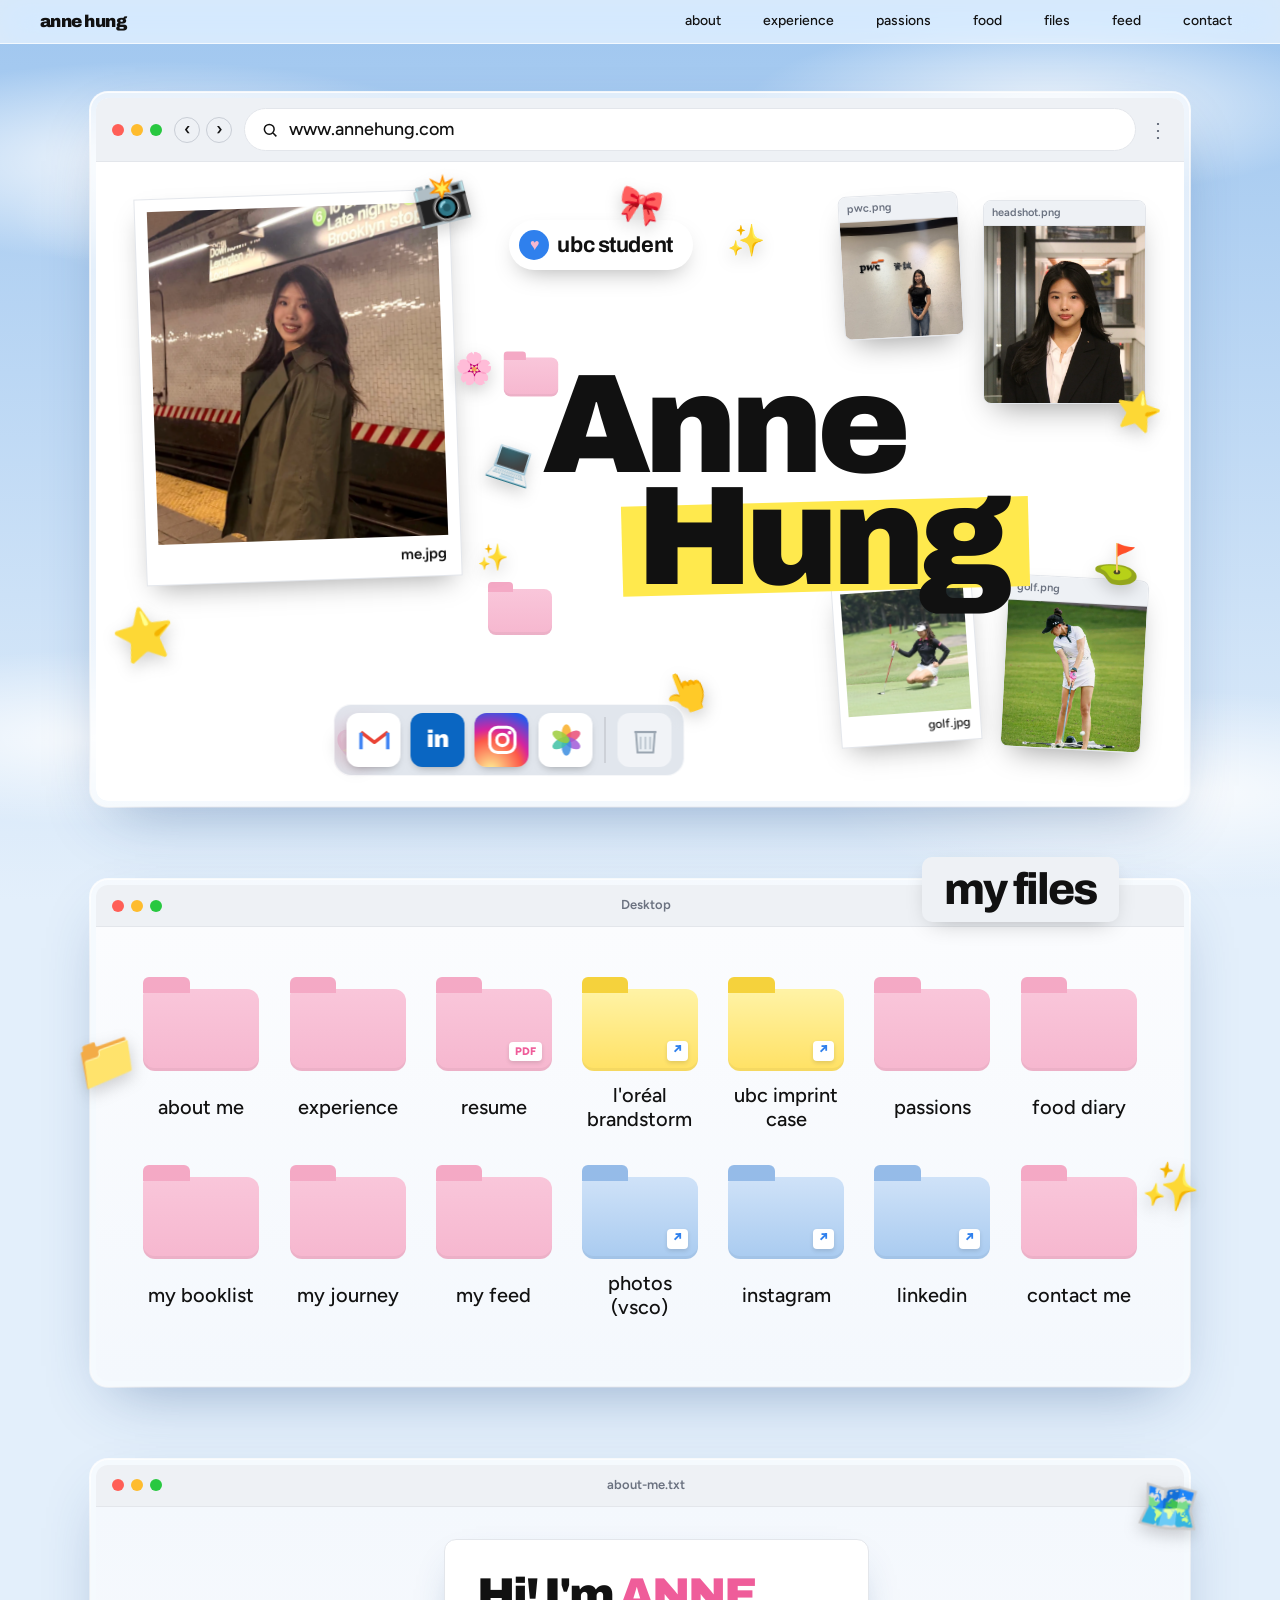
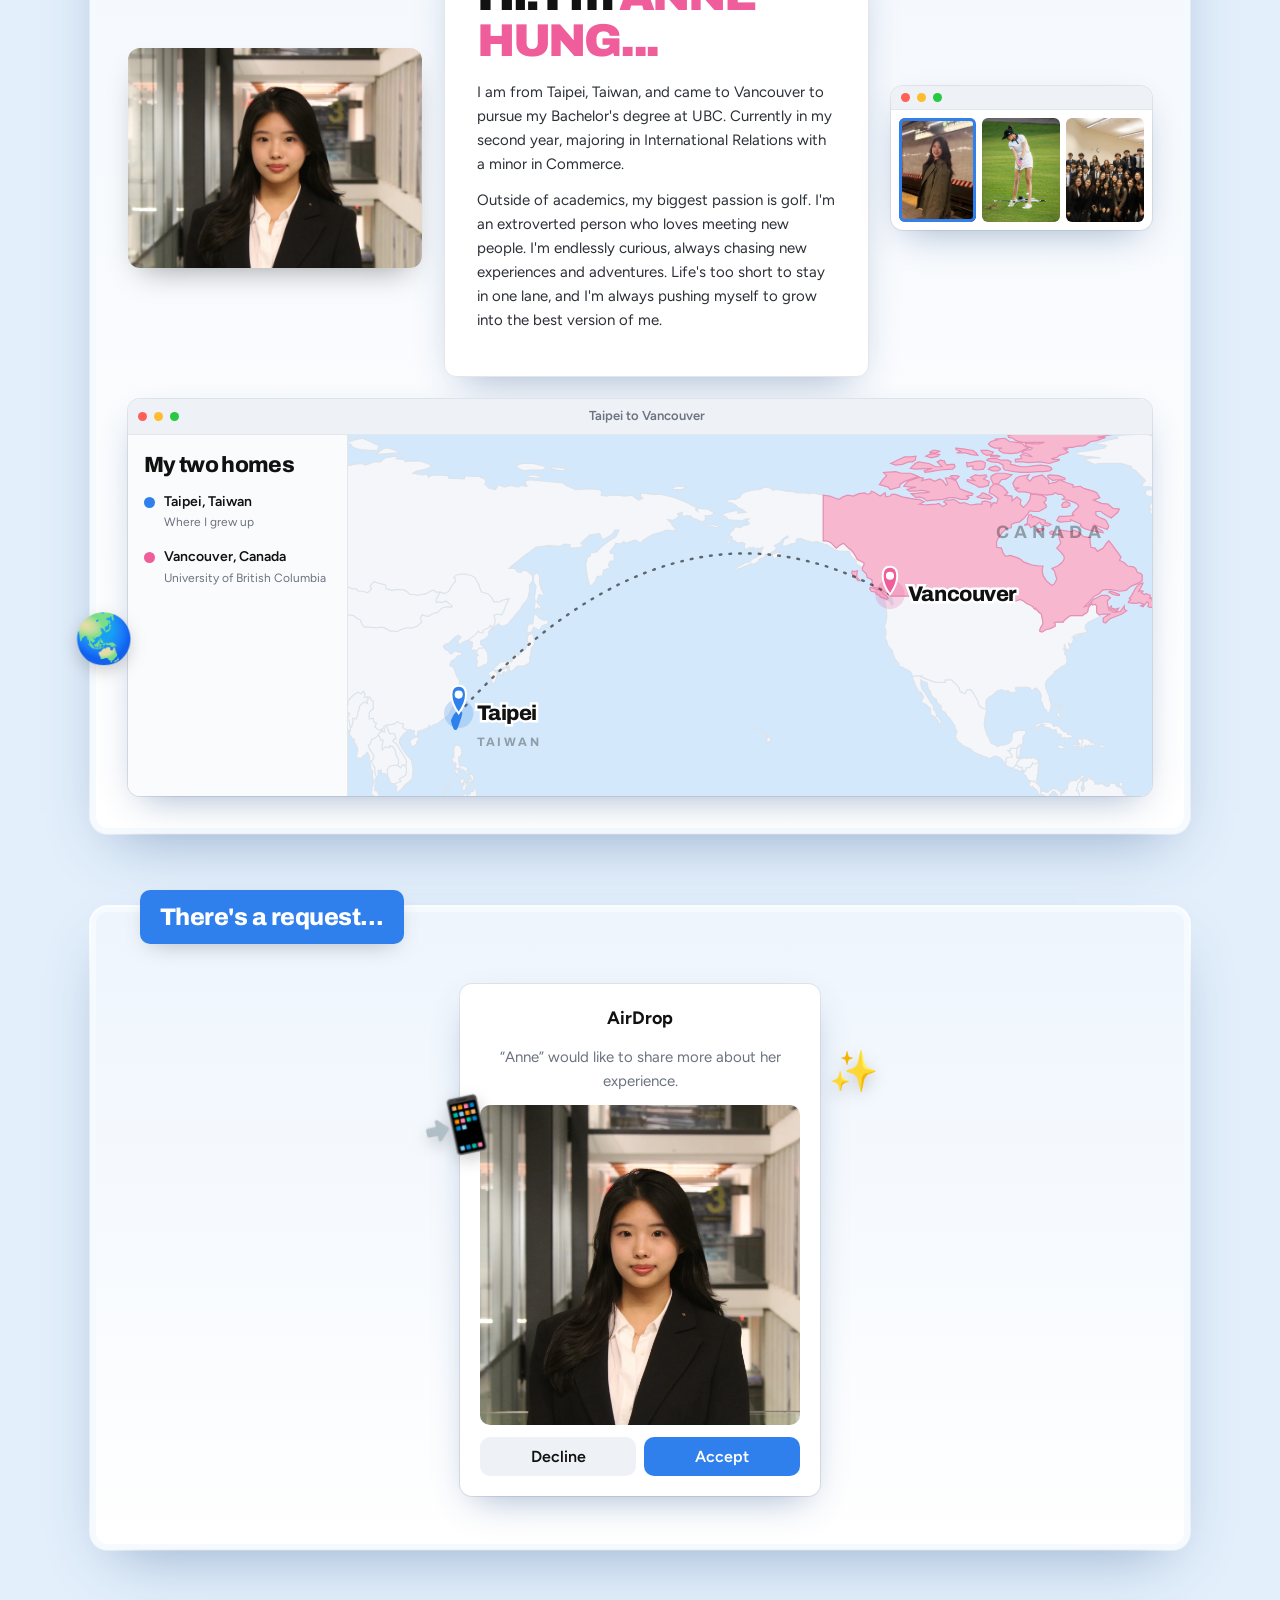
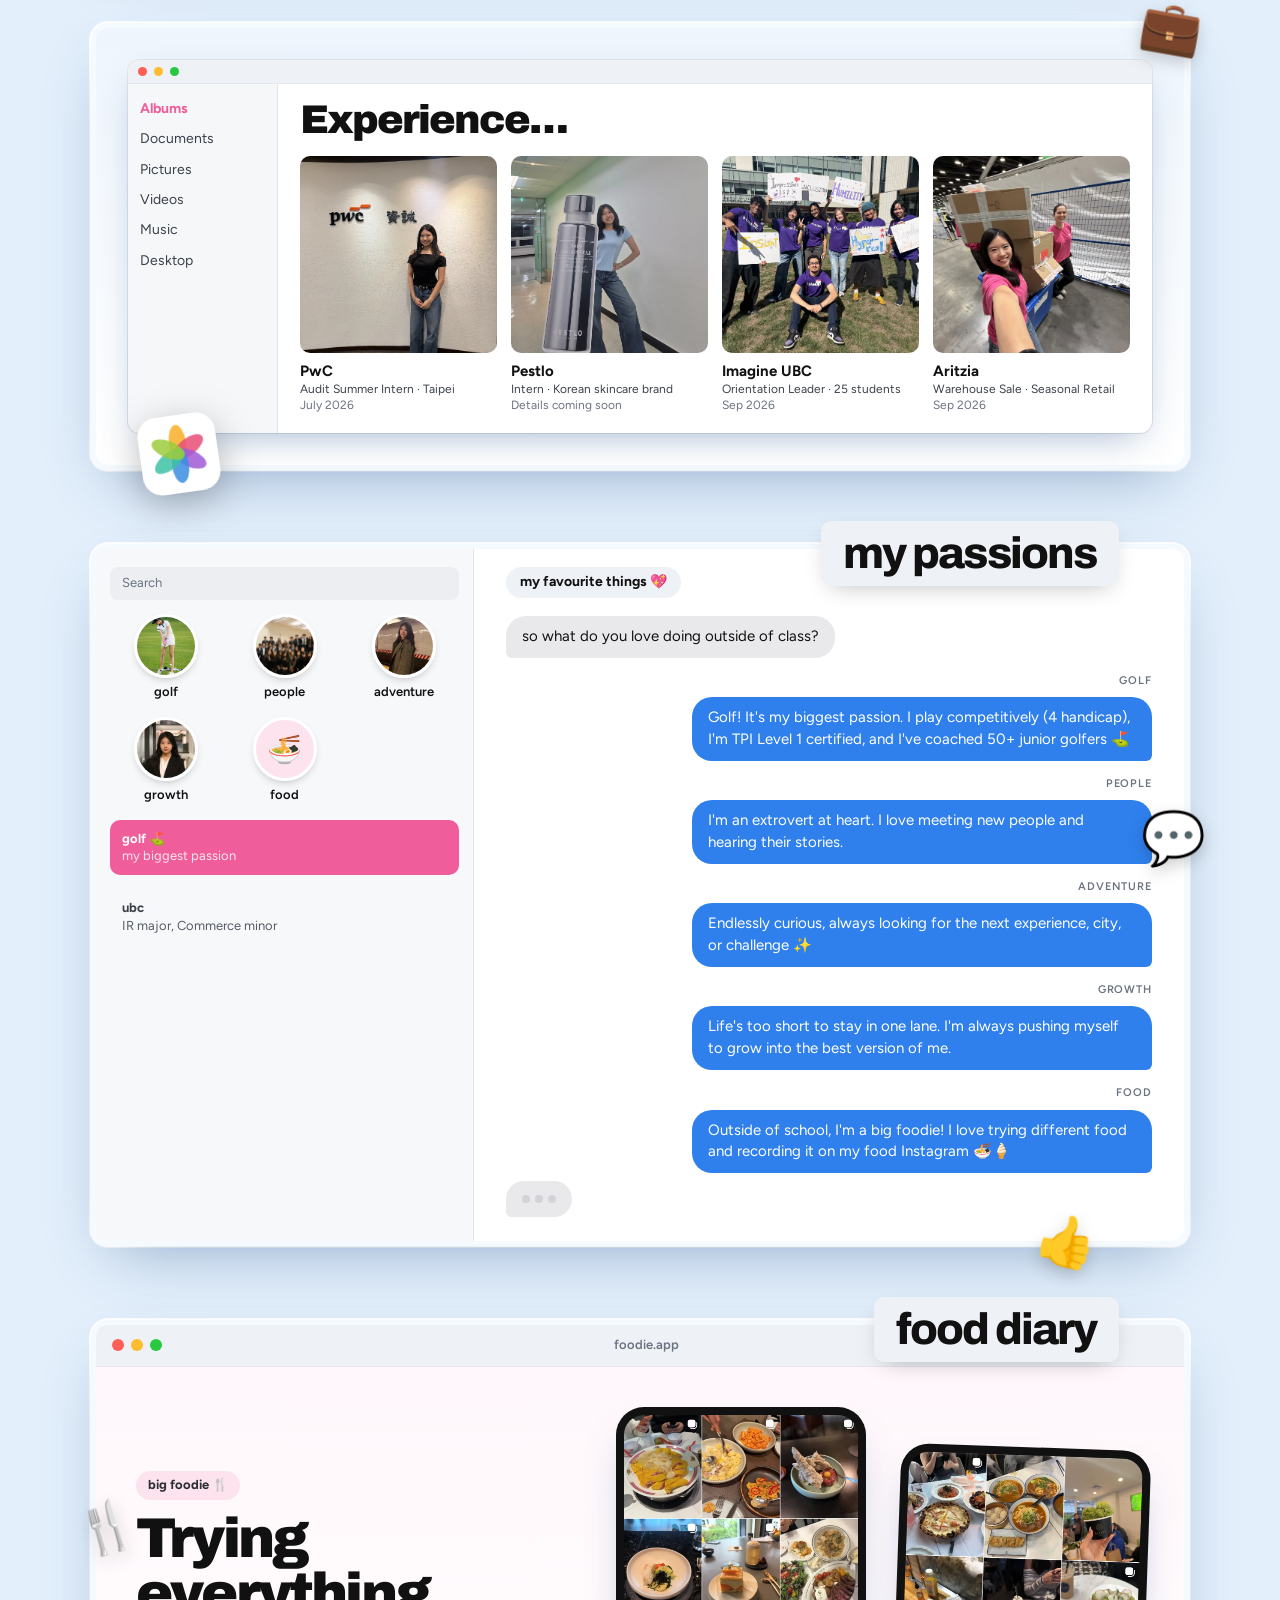
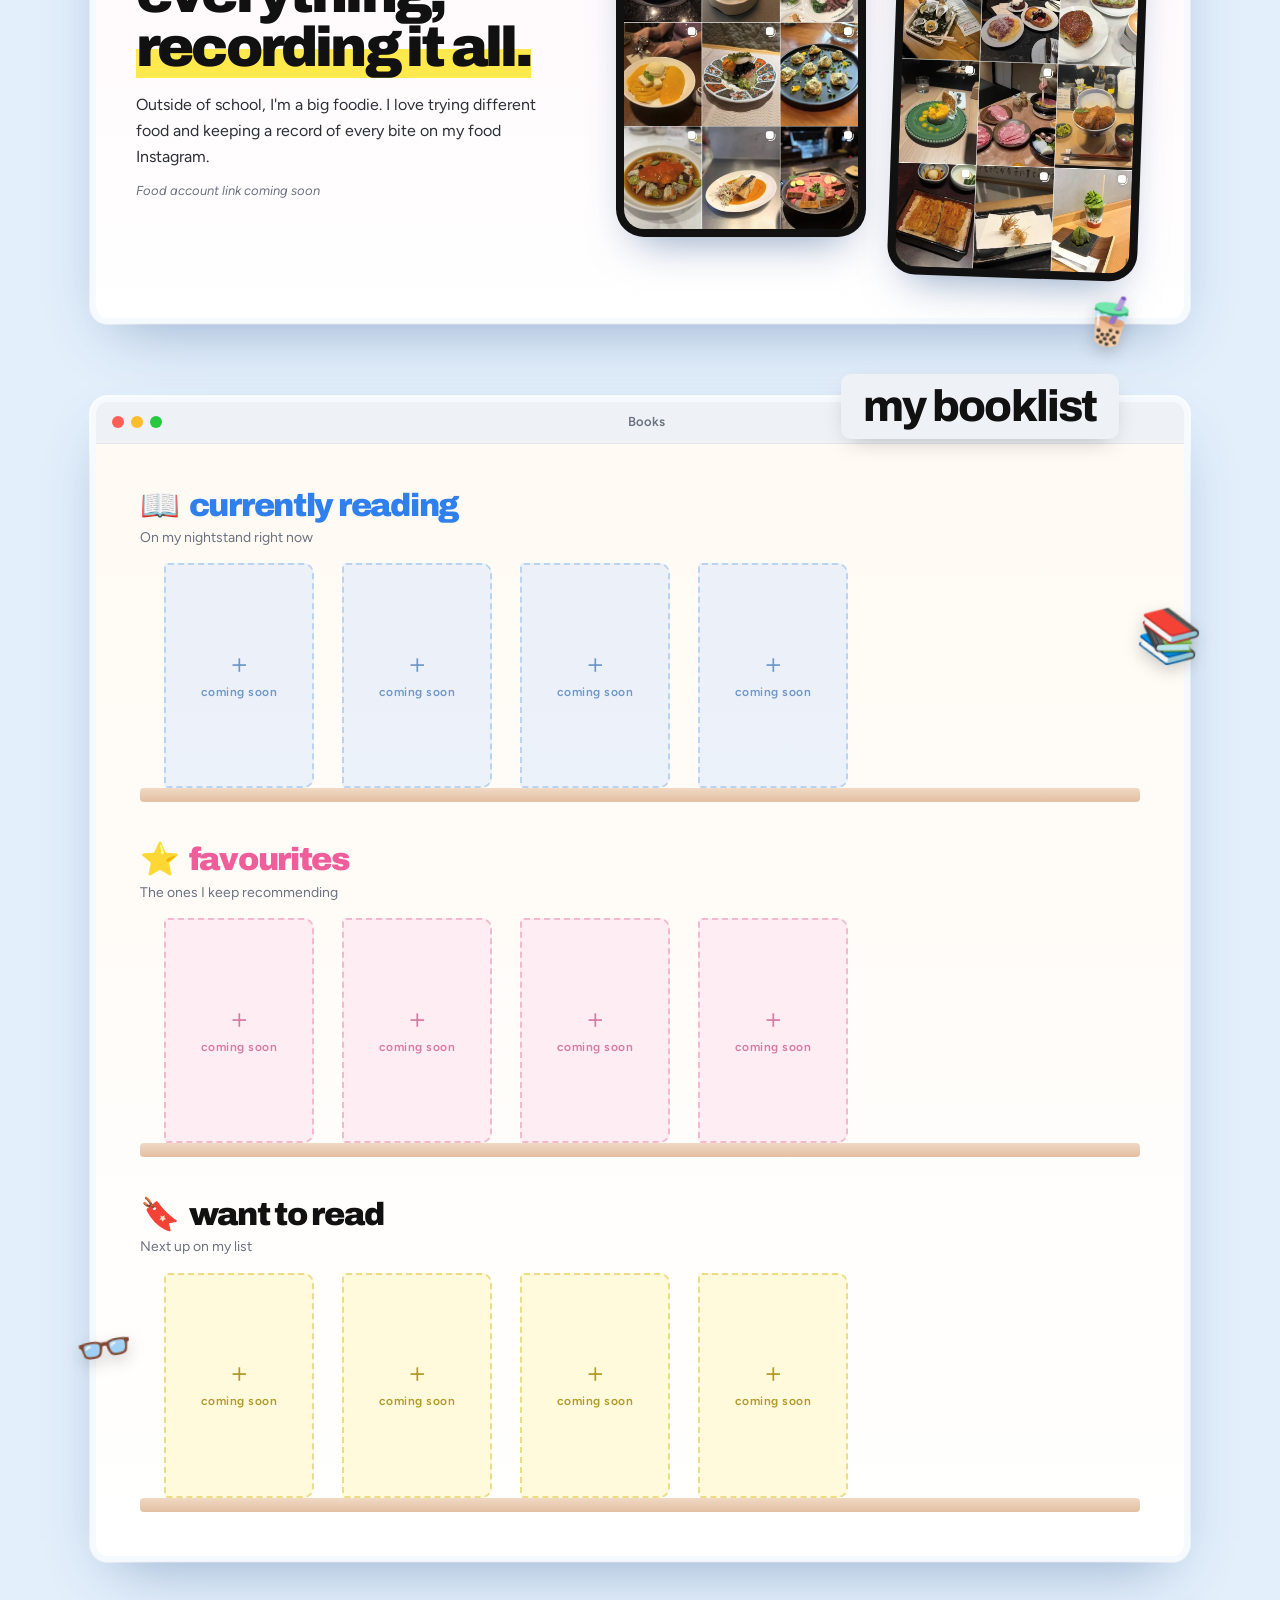
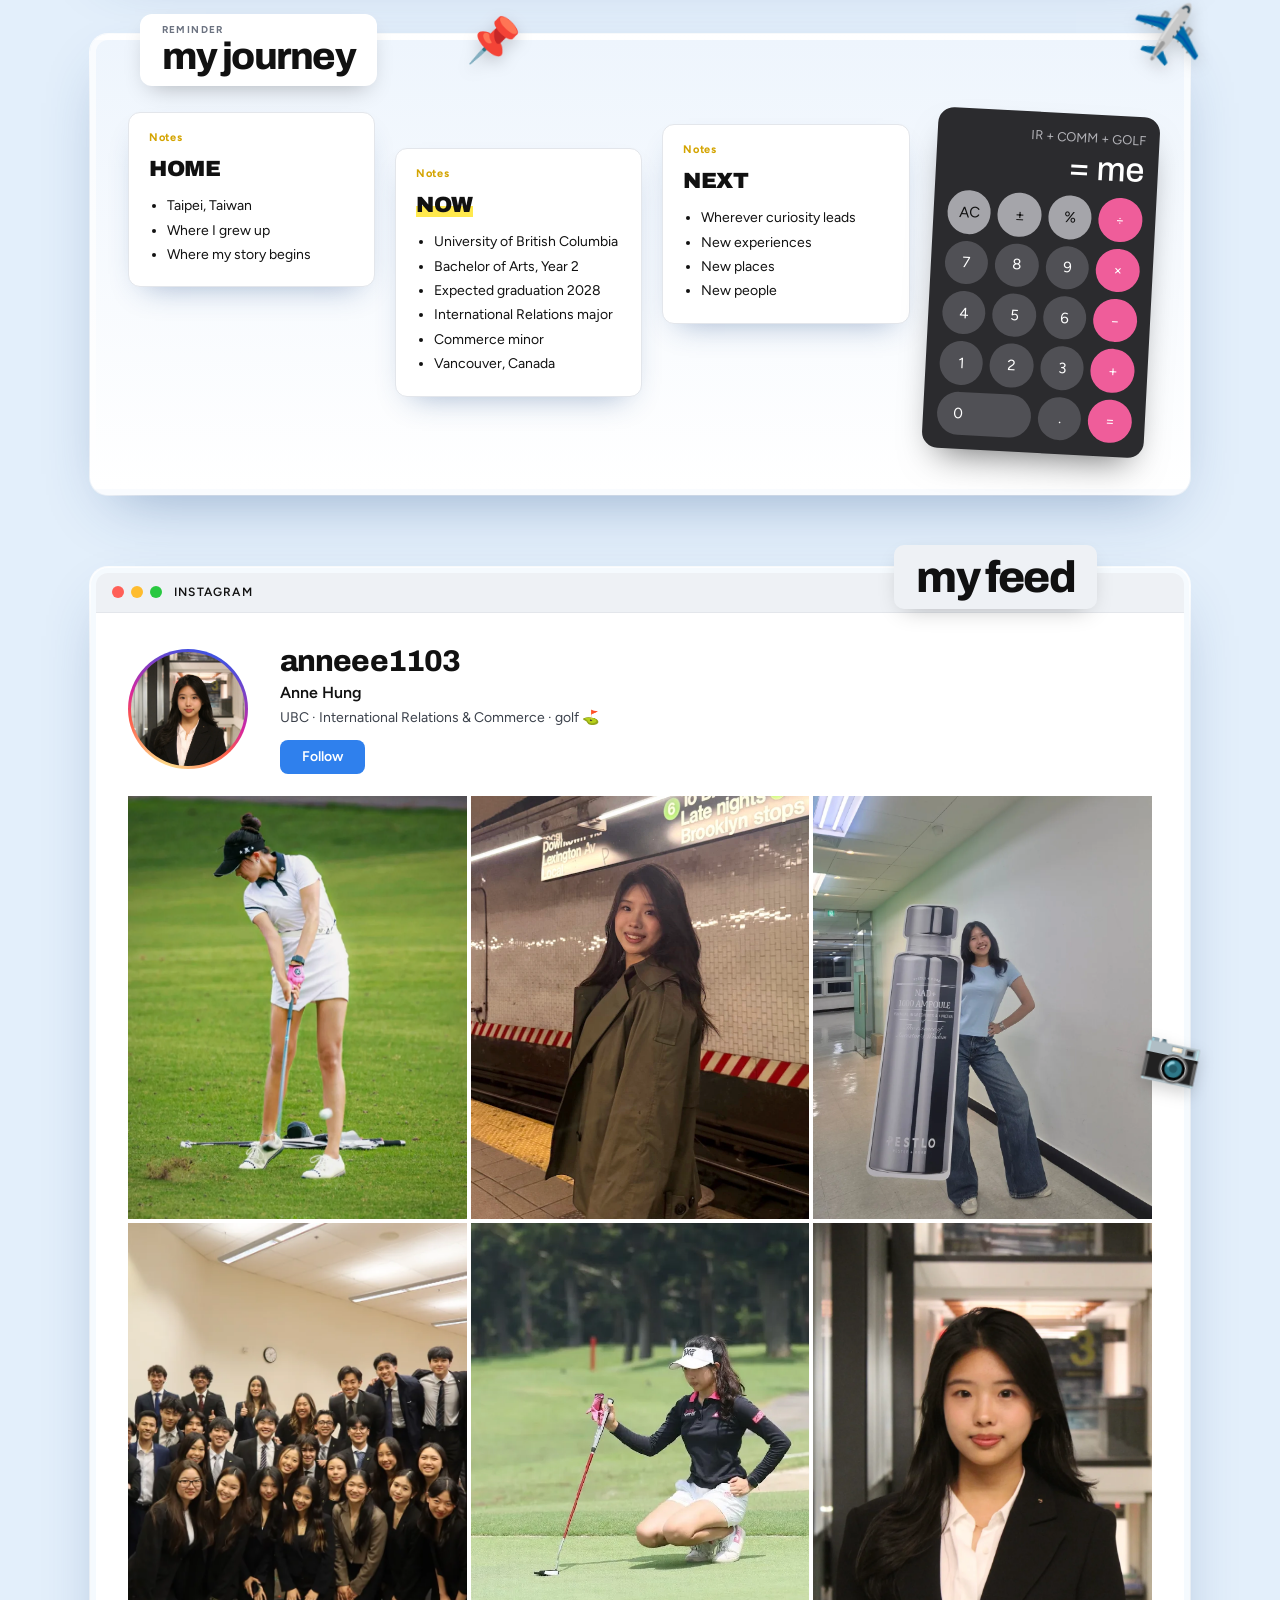
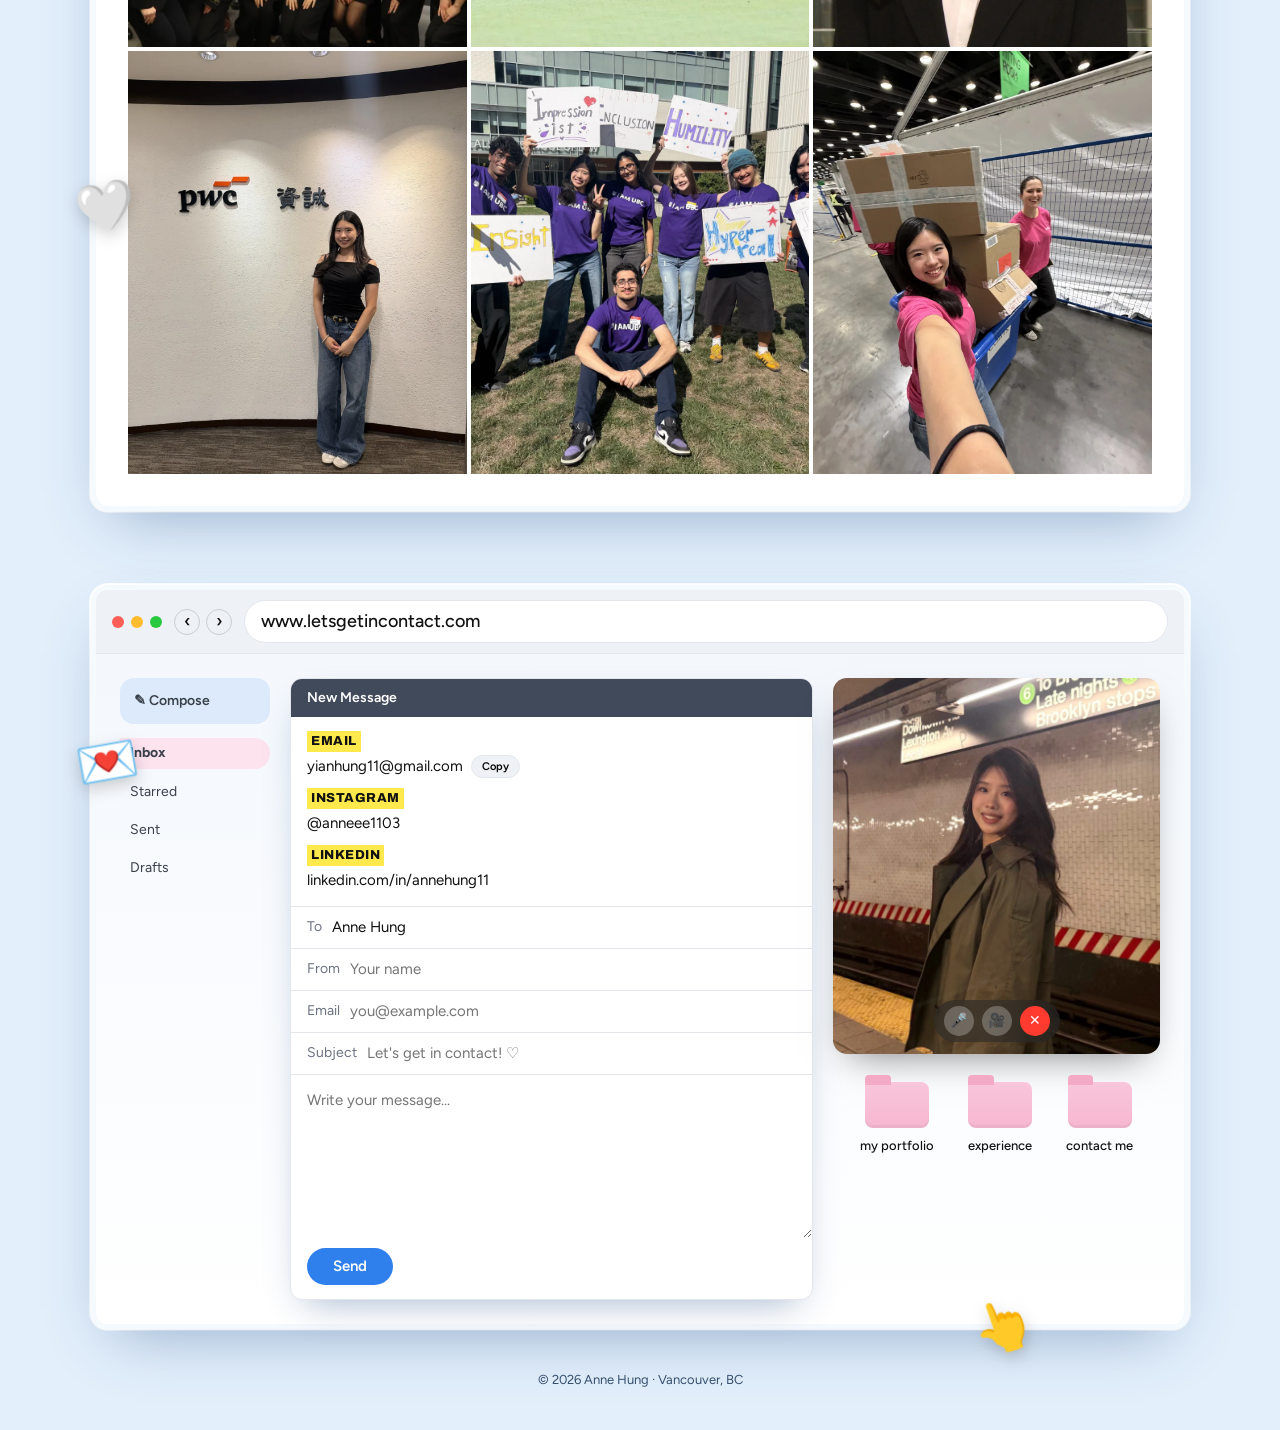
==== commit 997d5ba3: "Add booklist section with currently reading, favourites and want-to-read shelves Co-Authored-By: Cla" ====
--- a/index.html
+++ b/index.html
@@ -120,6 +120,7 @@
         <a class="file-folder" href="https://drive.google.com/file/d/1DiFd67k_nAgnS3ixE_66TGm8y_1Fnlzh/view?usp=sharing" target="_blank" rel="noopener"><span class="folder big yellow"><b class="badge-out" aria-hidden="true">&#8599;</b></span>ubc imprint case</a>
         <a class="file-folder" href="#passions"><span class="folder big"></span>passions</a>
         <a class="file-folder" href="#food"><span class="folder big"></span>food diary</a>
+        <a class="file-folder" href="#books"><span class="folder big"></span>my booklist</a>
         <a class="file-folder" href="#journey"><span class="folder big"></span>my journey</a>
         <a class="file-folder" href="#feed"><span class="folder big"></span>my feed</a>
         <a class="file-folder" href="https://vsco.co/anneeeh1103/gallery" target="_blank" rel="noopener"><span class="folder big blue"><b class="badge-out" aria-hidden="true">&#8599;</b></span>photos (vsco)</a>
@@ -299,6 +300,45 @@
     </section>
 
     <!-- 5. Journey: Notes + calculator -->
+    <section id="books" class="win books-app">
+      <p class="tab-label big">my booklist</p>
+      <div class="win-bar"><span class="dots"><i></i><i></i><i></i></span><span class="win-title">Books</span></div>
+      <div class="books-body">
+        <div class="shelf reading">
+          <h3><span aria-hidden="true">&#128214;</span> currently reading</h3>
+          <p class="shelf-note">On my nightstand right now</p>
+          <ul class="books" aria-label="currently reading: books coming soon">
+              <li class="slot s1"><span aria-hidden="true">+</span><em>coming soon</em></li>
+              <li class="slot s2"><span aria-hidden="true">+</span><em>coming soon</em></li>
+              <li class="slot s3"><span aria-hidden="true">+</span><em>coming soon</em></li>
+              <li class="slot s4"><span aria-hidden="true">+</span><em>coming soon</em></li>
+          </ul>
+        </div>
+        <div class="shelf fav">
+          <h3><span aria-hidden="true">&#11088;</span> favourites</h3>
+          <p class="shelf-note">The ones I keep recommending</p>
+          <ul class="books" aria-label="favourites: books coming soon">
+              <li class="slot s1"><span aria-hidden="true">+</span><em>coming soon</em></li>
+              <li class="slot s2"><span aria-hidden="true">+</span><em>coming soon</em></li>
+              <li class="slot s3"><span aria-hidden="true">+</span><em>coming soon</em></li>
+              <li class="slot s4"><span aria-hidden="true">+</span><em>coming soon</em></li>
+          </ul>
+        </div>
+        <div class="shelf want">
+          <h3><span aria-hidden="true">&#128278;</span> want to read</h3>
+          <p class="shelf-note">Next up on my list</p>
+          <ul class="books" aria-label="want to read: books coming soon">
+              <li class="slot s1"><span aria-hidden="true">+</span><em>coming soon</em></li>
+              <li class="slot s2"><span aria-hidden="true">+</span><em>coming soon</em></li>
+              <li class="slot s3"><span aria-hidden="true">+</span><em>coming soon</em></li>
+              <li class="slot s4"><span aria-hidden="true">+</span><em>coming soon</em></li>
+          </ul>
+        </div>
+      </div>
+      <span class="sticker s-book" aria-hidden="true">&#128218;</span>
+      <span class="sticker s-glasses" aria-hidden="true">&#128083;</span>
+    </section>
+
     <section id="journey" class="win journey">
       <p class="reminder"><span class="rem-app">REMINDER</span><b>my journey</b></p>
       <div class="notes">
--- a/style.css
+++ b/style.css
@@ -385,6 +385,35 @@
 .s-doc { left: -22px; top: 30%; font-size: 52px; rotate: -10deg; }
 .s-trophy { right: -16px; top: 56%; font-size: 46px; rotate: 10deg; }
 
+/* ===== Booklist (Books app) ===== */
+.books-app .win-bar { border-radius: 12px 12px 0 0; }
+.books-body { display: grid; gap: clamp(24px, 3.5vw, 40px); padding: clamp(24px, 3.5vw, 44px) clamp(18px, 3.5vw, 44px); background: linear-gradient(180deg, #fffaf3, #fff); border-radius: 0 0 12px 12px; }
+.shelf h3 { margin: 0; display: flex; align-items: center; gap: 10px; font-family: var(--display); font-weight: 900; letter-spacing: -.04em; font-size: clamp(24px, 2.8vw, 32px); line-height: 1.1; }
+.shelf.reading h3 { color: var(--blue); }
+.shelf.fav h3 { color: var(--hot-pink); }
+.shelf-note { margin: 4px 0 14px; color: var(--muted); font-size: 14px; }
+.books {
+  list-style: none; margin: 0; padding: 0 clamp(8px, 2vw, 24px) 0; display: grid; grid-template-columns: repeat(4, minmax(0, 150px)); gap: clamp(12px, 2.4vw, 28px);
+  position: relative; padding-bottom: 14px;
+}
+.books::after {
+  content: ""; position: absolute; left: 0; right: 0; bottom: 0; height: 14px; border-radius: 4px;
+  background: linear-gradient(180deg, #f1d9c4, #e2bfa2); box-shadow: 0 8px 14px -8px rgba(120, 80, 40, .5);
+}
+.slot {
+  aspect-ratio: 2 / 3; border-radius: 4px 10px 10px 4px; border: 2px dashed #d3c7bb;
+  background: rgba(255,255,255,.7); display: grid; place-items: center; align-content: center; gap: 4px;
+  color: #a99d91; position: relative; z-index: 1; transition: transform .2s ease;
+}
+.slot span { font-size: 30px; line-height: 1; font-weight: 300; }
+.slot em { font-style: normal; font-size: 12px; font-weight: 600; letter-spacing: .04em; }
+.slot:hover { transform: translateY(-6px) rotate(-1.5deg); }
+.reading .slot { border-color: #b9d3f1; background: rgba(220, 234, 251, .55); color: #6f98c9; }
+.fav .slot { border-color: #f3b9cf; background: rgba(253, 227, 238, .6); color: #d77ba3; }
+.want .slot { border-color: #ecdc86; background: rgba(255, 246, 191, .55); color: #b29a2a; }
+.s-book { right: -18px; top: 18%; font-size: 52px; rotate: 10deg; }
+.s-glasses { left: -20px; bottom: 16%; font-size: 46px; rotate: -10deg; }
+
 /* ===== 4. Messages ===== */
 .msg-body { display: grid; grid-template-columns: .8fr 1.5fr; border-radius: 12px; overflow: hidden; min-height: 460px; }
 .msg-side { background: #f7f8fa; border-right: 1px solid var(--line); padding: 18px 14px; display: grid; align-content: start; gap: 14px; }
@@ -627,6 +656,8 @@
   .msg-body { grid-template-columns: 1fr; }
   .resume-body { grid-template-columns: 1fr; }
   .files-body { grid-template-columns: repeat(3, 1fr); gap: 10px 4px; }
+  .books { grid-template-columns: repeat(4, 1fr); gap: 8px; padding-inline: 4px; }
+  .slot em { font-size: 10px; }
   .folder.big { width: 84px; height: 60px; }
   .file-folder { font-size: 14px; }
   .thumbs { display: none; }
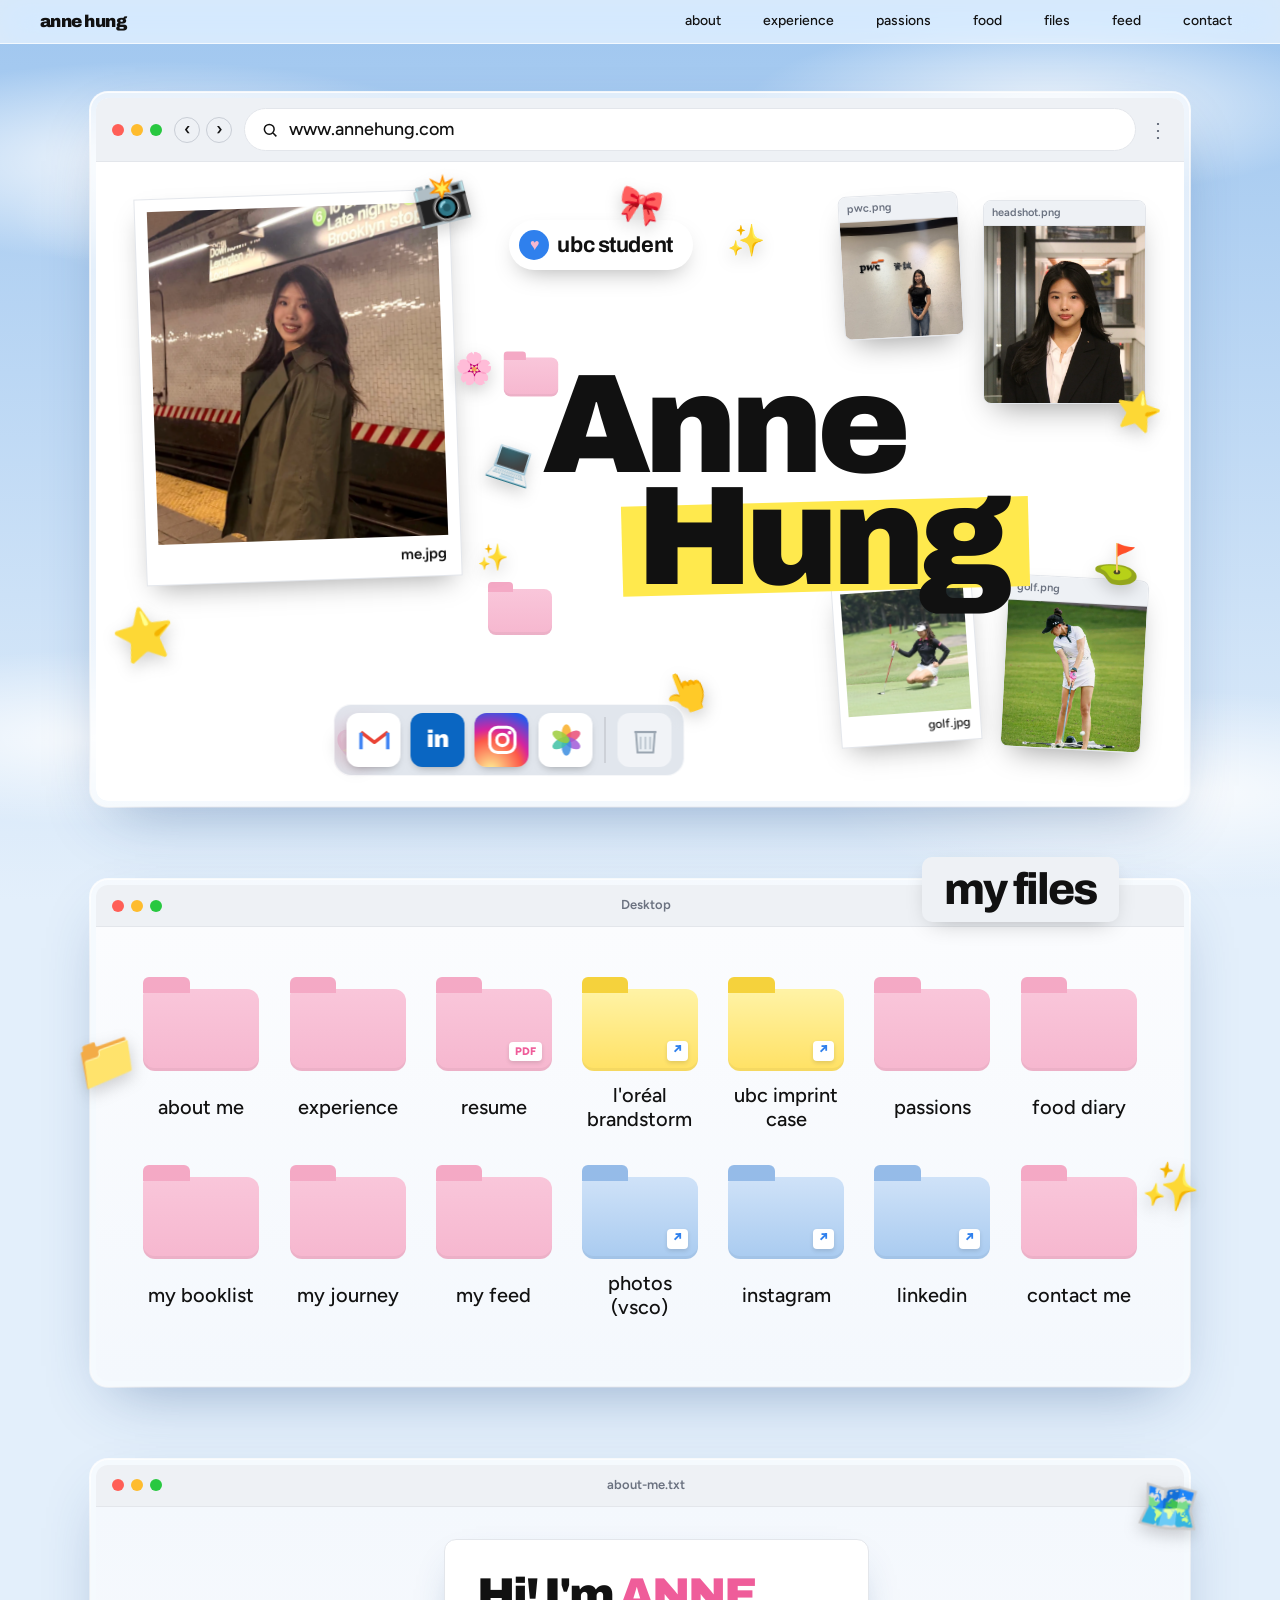
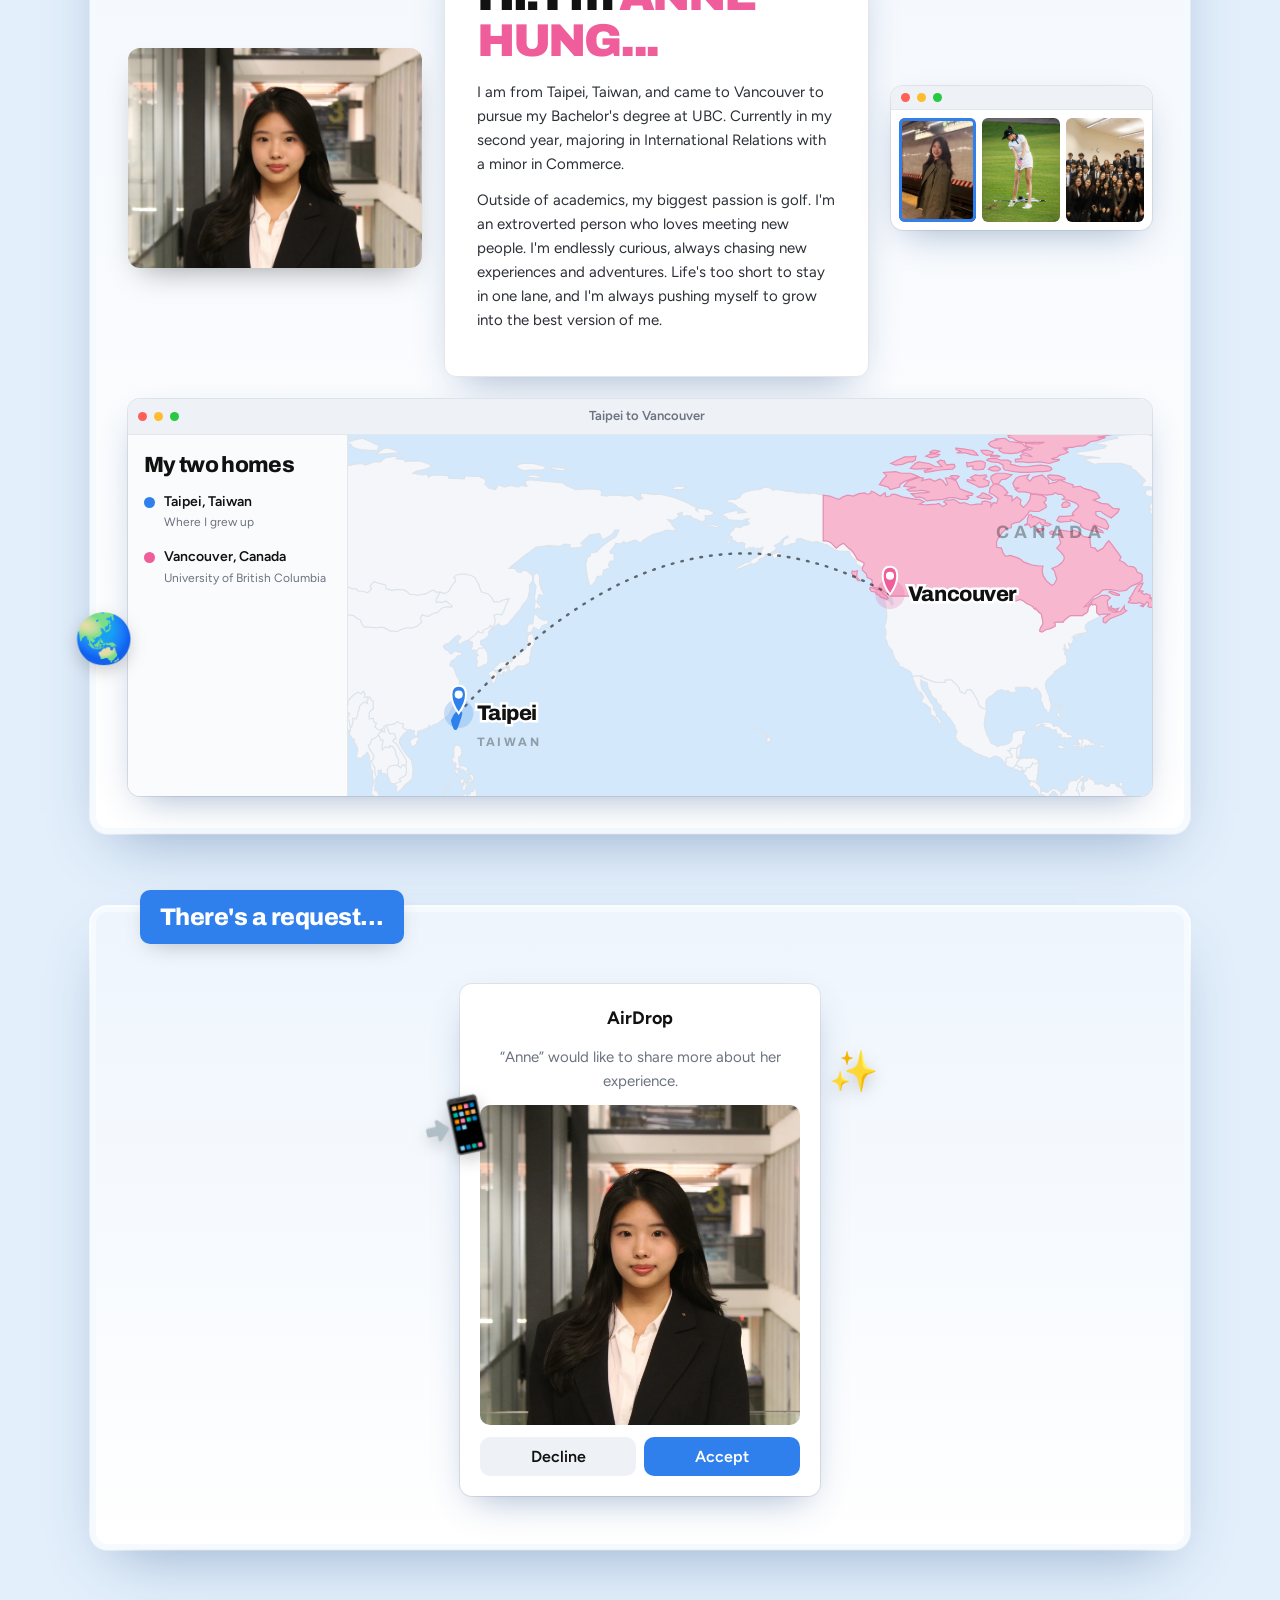
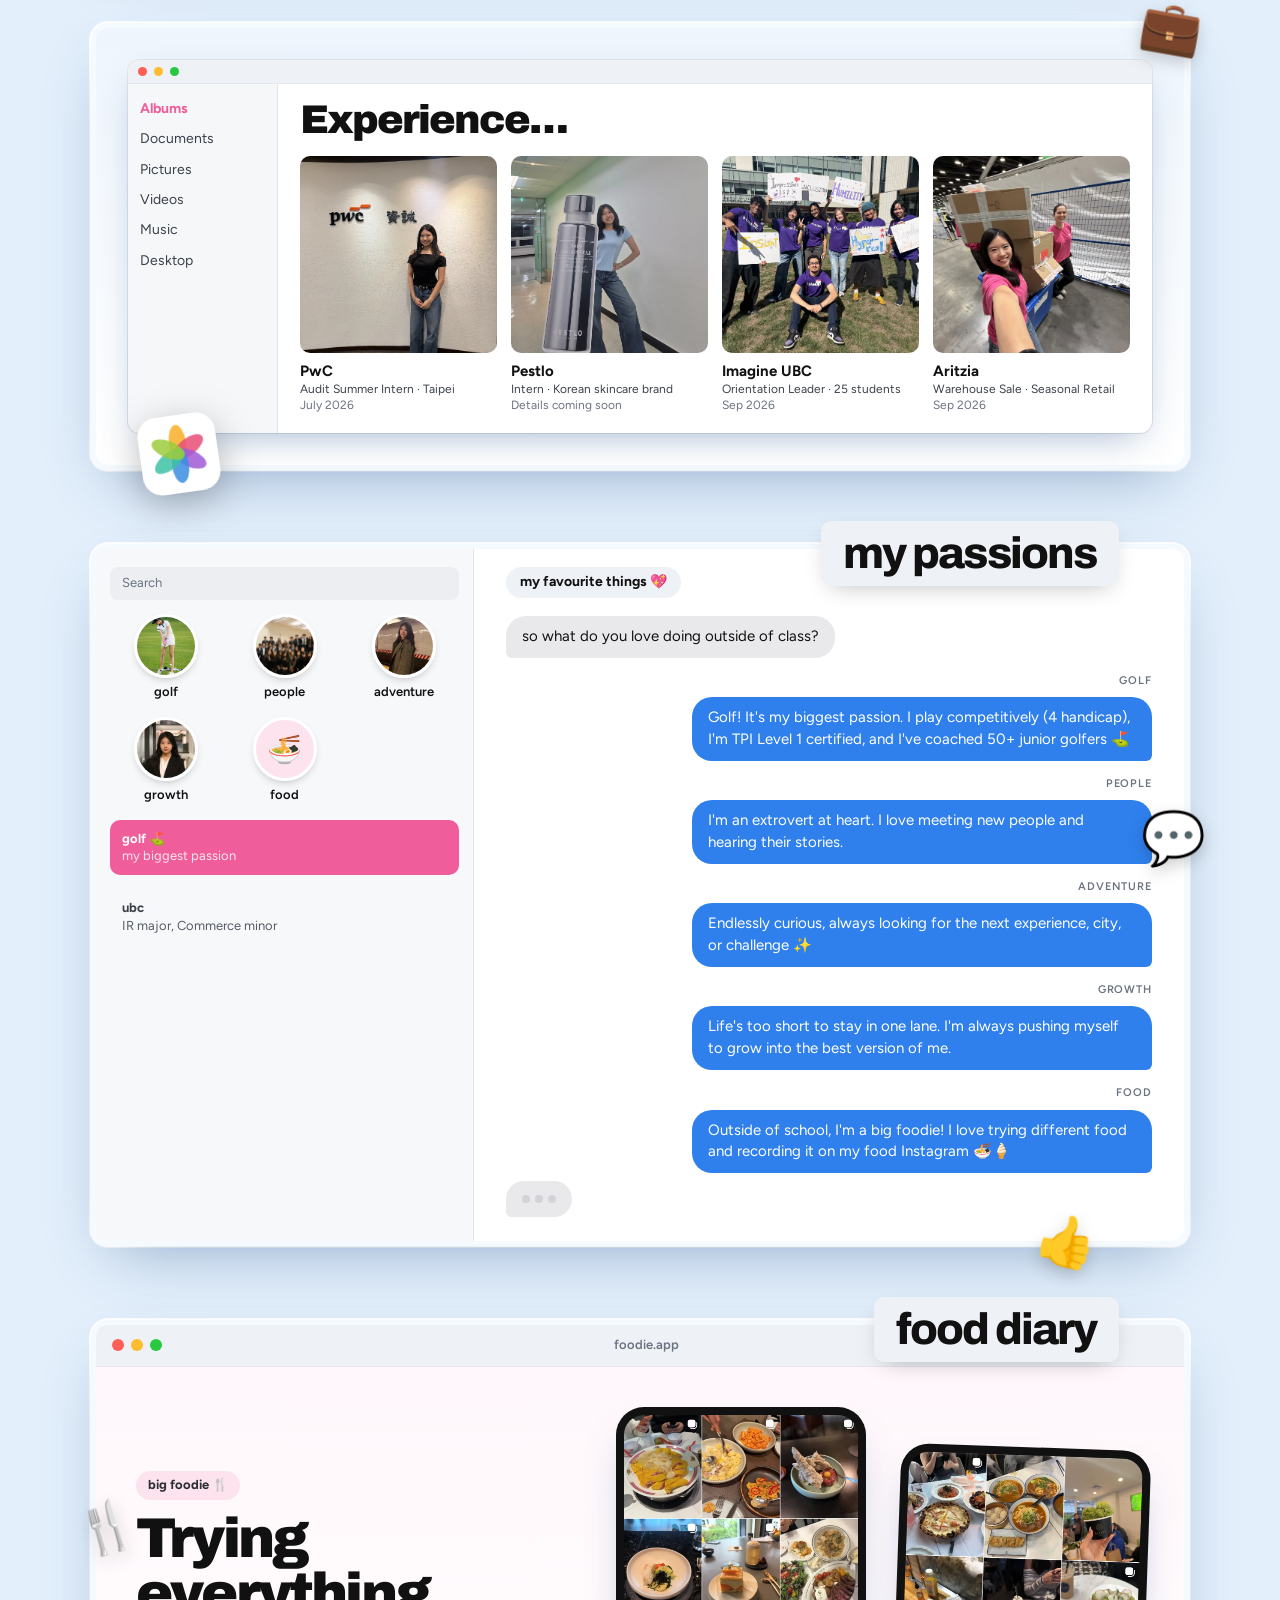
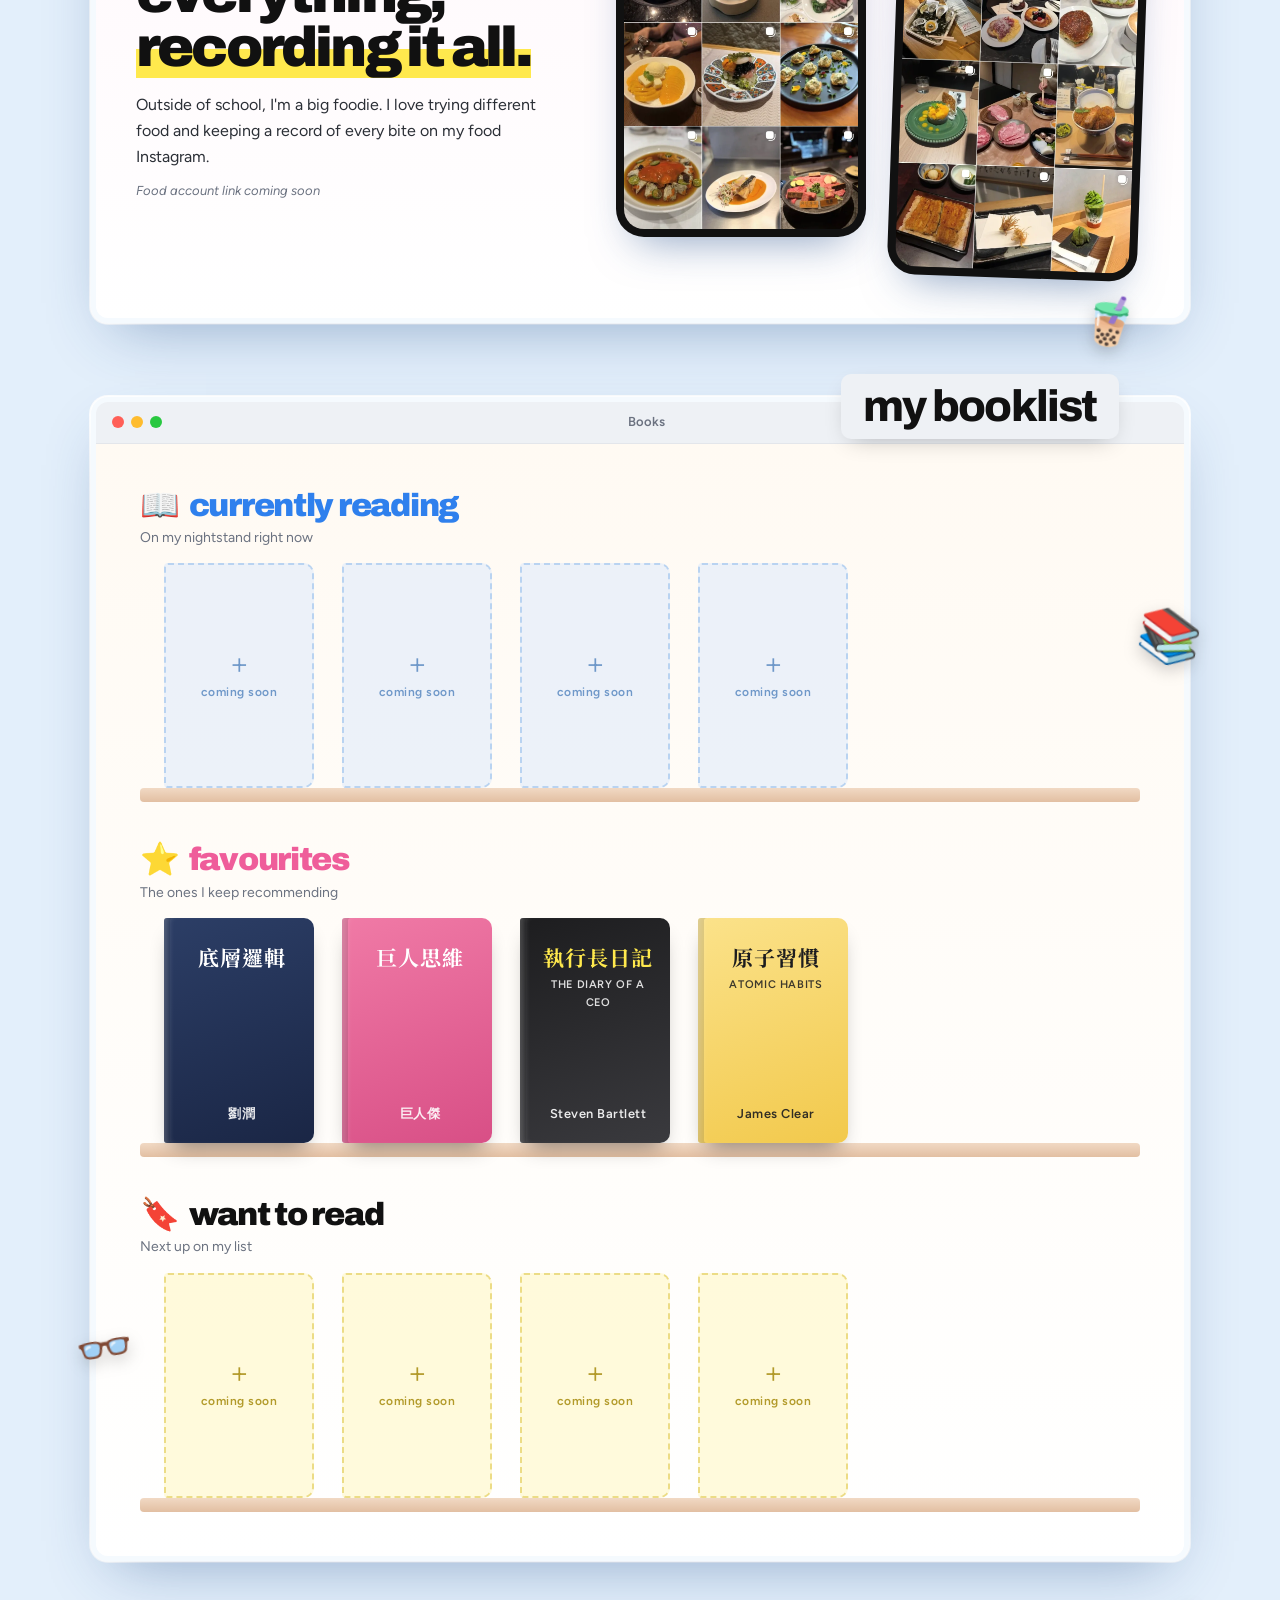
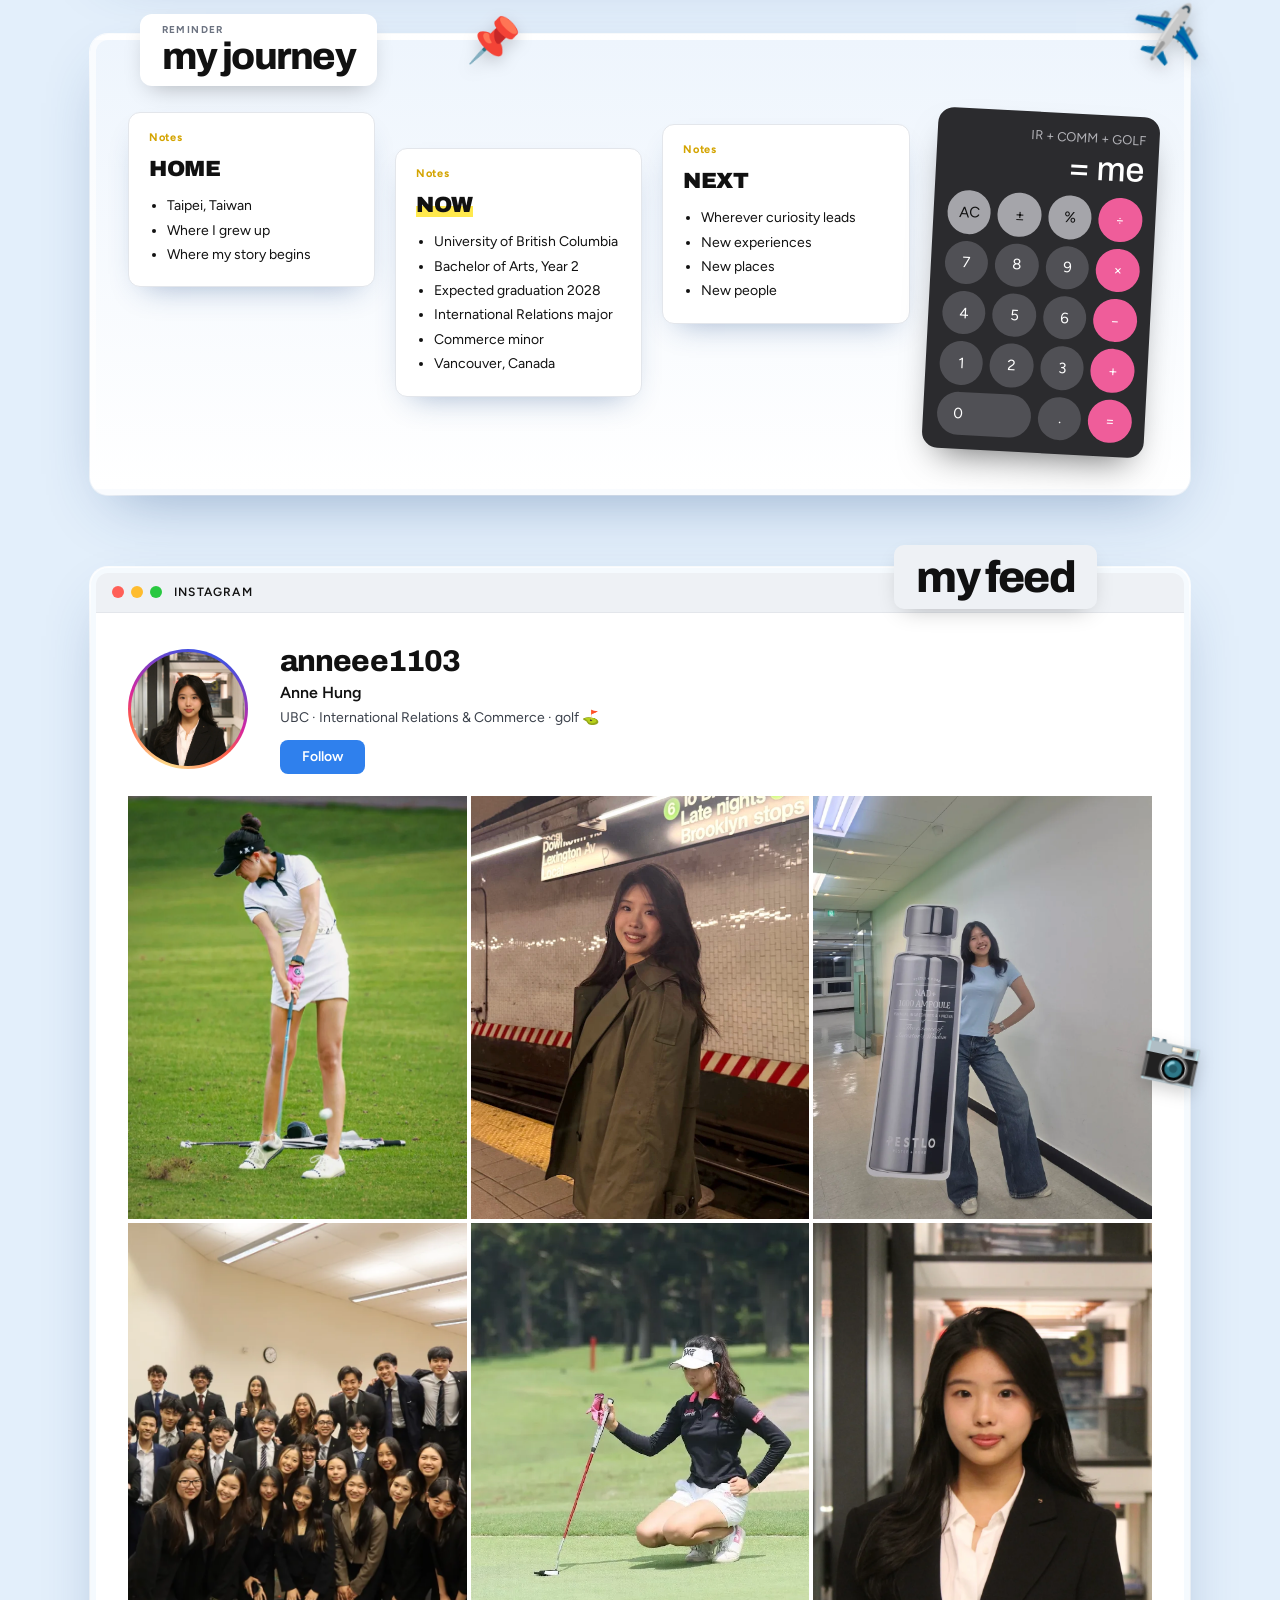
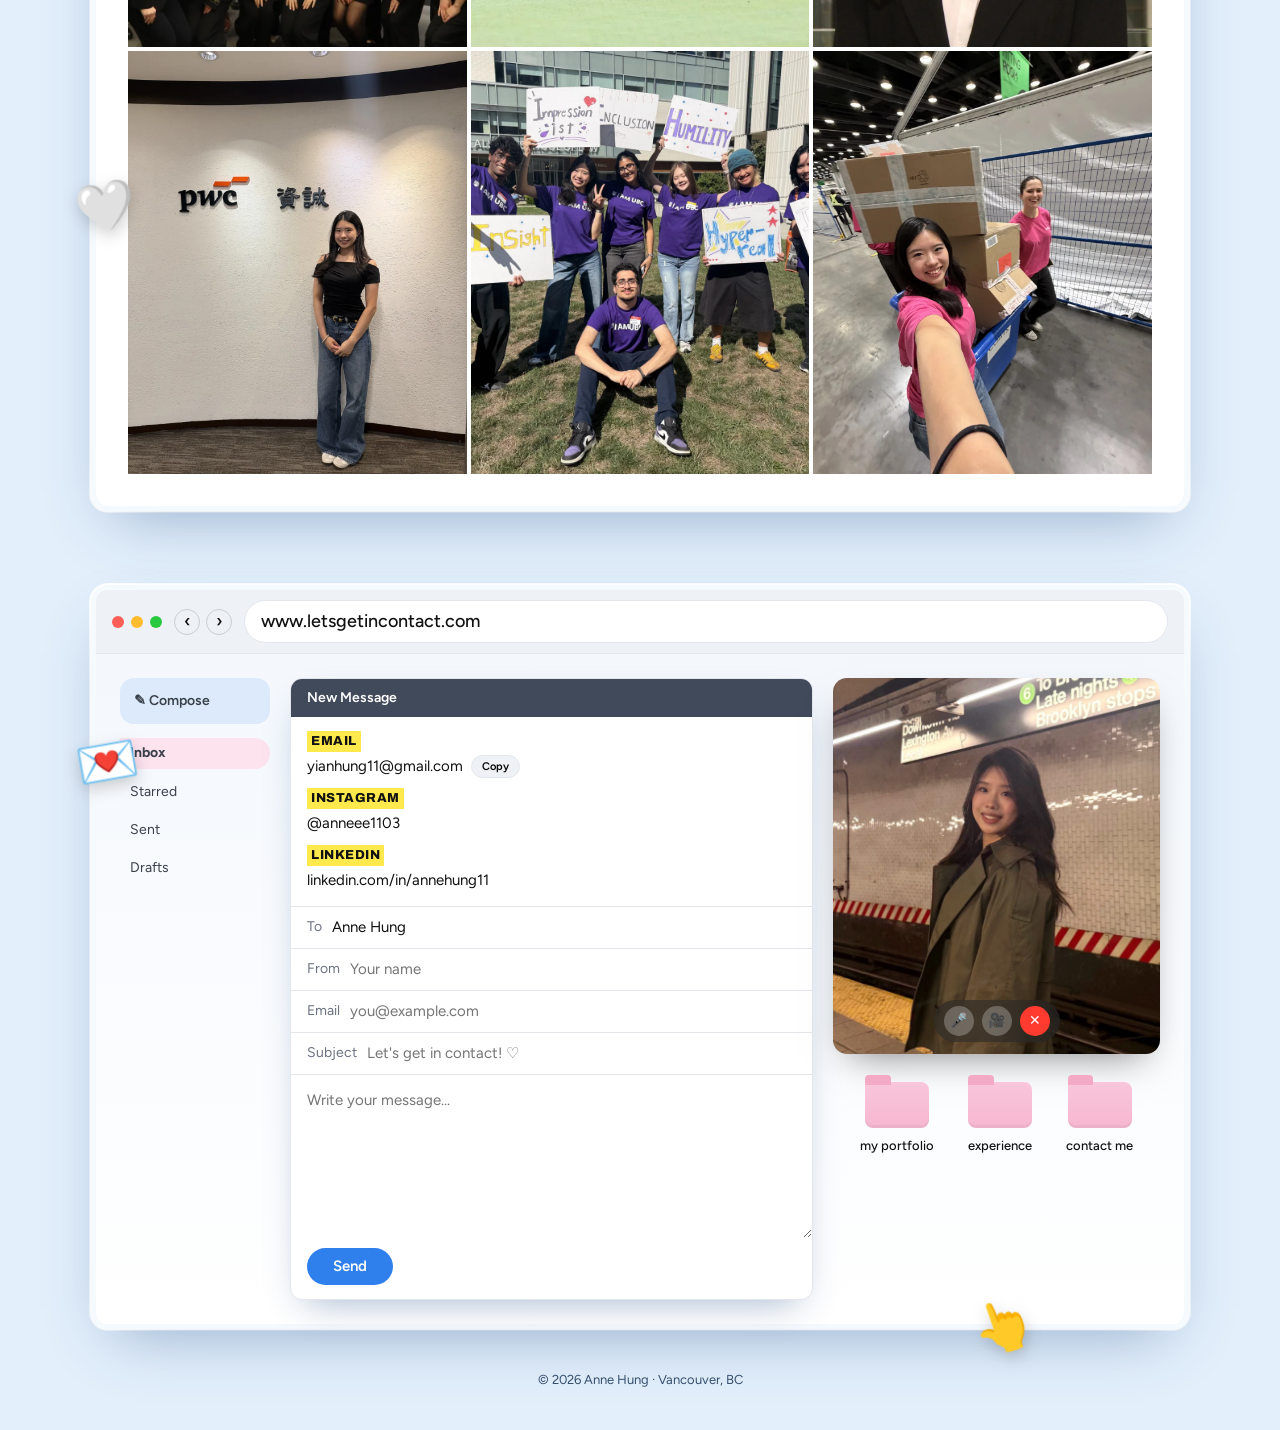
==== commit 6b9663e9: "Add favourite books to the booklist shelf Co-Authored-By: Claude Opus 5.5 <noreply@anthropic.com> Cl" ====
--- a/index.html
+++ b/index.html
@@ -8,6 +8,7 @@
   <link rel="preconnect" href="https://fonts.googleapis.com">
   <link rel="preconnect" href="https://fonts.gstatic.com" crossorigin>
   <link href="https://fonts.googleapis.com/css2?family=Archivo:wght@500;700;800;900&family=Figtree:wght@400;500;600;700&display=swap" rel="stylesheet">
+  <link href="https://fonts.googleapis.com/css2?family=Noto+Serif+TC:wght@700&text=%E5%BA%95%E5%B1%A4%E9%82%8F%E8%BC%AF%E5%B7%A8%E4%BA%BA%E6%80%9D%E7%B6%AD%E5%9F%B7%E8%A1%8C%E9%95%B7%E6%97%A5%E8%A8%98%E5%8E%9F%E5%AD%90%E7%BF%92%E6%85%A3%E5%8A%89%E6%BD%A4%E5%82%91&display=swap" rel="stylesheet">
   <link rel="stylesheet" href="style.css">
 </head>
 <body>
@@ -317,11 +318,19 @@
         <div class="shelf fav">
           <h3><span aria-hidden="true">&#11088;</span> favourites</h3>
           <p class="shelf-note">The ones I keep recommending</p>
-          <ul class="books" aria-label="favourites: books coming soon">
-              <li class="slot s1"><span aria-hidden="true">+</span><em>coming soon</em></li>
-              <li class="slot s2"><span aria-hidden="true">+</span><em>coming soon</em></li>
-              <li class="slot s3"><span aria-hidden="true">+</span><em>coming soon</em></li>
-              <li class="slot s4"><span aria-hidden="true">+</span><em>coming soon</em></li>
+          <ul class="books">
+            <li class="book c1">
+              <span class="cover" aria-hidden="true"><b>底層邏輯</b><i>劉潤</i></span>
+            </li>
+            <li class="book c2">
+              <span class="cover" aria-hidden="true"><b>巨人思維</b><i>巨人傑</i></span>
+            </li>
+            <li class="book c3">
+              <span class="cover" aria-hidden="true"><b>執行長日記</b><small>The Diary of a CEO</small><i>Steven Bartlett</i></span>
+            </li>
+            <li class="book c4">
+              <span class="cover" aria-hidden="true"><b>原子習慣</b><small>Atomic Habits</small><i>James Clear</i></span>
+            </li>
           </ul>
         </div>
         <div class="shelf want">
--- a/style.css
+++ b/style.css
@@ -411,6 +411,23 @@
 .reading .slot { border-color: #b9d3f1; background: rgba(220, 234, 251, .55); color: #6f98c9; }
 .fav .slot { border-color: #f3b9cf; background: rgba(253, 227, 238, .6); color: #d77ba3; }
 .want .slot { border-color: #ecdc86; background: rgba(255, 246, 191, .55); color: #b29a2a; }
+.book { position: relative; z-index: 1; min-width: 0; }
+.cover {
+  aspect-ratio: 2 / 3; border-radius: 3px 10px 10px 3px; padding: 18% 8% 12% 12%;
+  display: flex; flex-direction: column; justify-content: flex-start; text-align: center;
+  color: #fff; position: relative; overflow: hidden;
+  box-shadow: inset 6px 0 0 rgba(0,0,0,.12), inset 8px 0 6px -4px rgba(255,255,255,.25), 0 12px 20px -10px rgba(0,0,0,.45);
+  transition: transform .25s ease;
+}
+.cover b { font-family: "Noto Serif TC", "PingFang TC", "Songti TC", serif; font-weight: 700; font-size: clamp(15px, 1.65vw, 22px); line-height: 1.2; letter-spacing: .04em; white-space: nowrap; }
+.cover small { font-size: clamp(9px, .9vw, 11px); font-weight: 600; letter-spacing: .06em; text-transform: uppercase; opacity: .85; margin-top: 6px; }
+.cover i { margin-top: auto; font-style: normal; font-size: clamp(10px, 1vw, 13px); font-weight: 600; letter-spacing: .04em; opacity: .9; }
+.book:hover .cover { transform: translateY(-8px) rotate(-2deg); }
+.c1 .cover { background: linear-gradient(160deg, #2c3e66, #1a2645); }
+.c2 .cover { background: linear-gradient(160deg, #f07aa6, #d84f86); }
+.c3 .cover { background: linear-gradient(160deg, #1d1d1f, #3a3a3e); }
+.c3 .cover b { color: var(--yellow); }
+.c4 .cover { background: linear-gradient(160deg, #fbe28a, #f2c94c); color: #1d1d1f; }
 .s-book { right: -18px; top: 18%; font-size: 52px; rotate: 10deg; }
 .s-glasses { left: -20px; bottom: 16%; font-size: 46px; rotate: -10deg; }
 
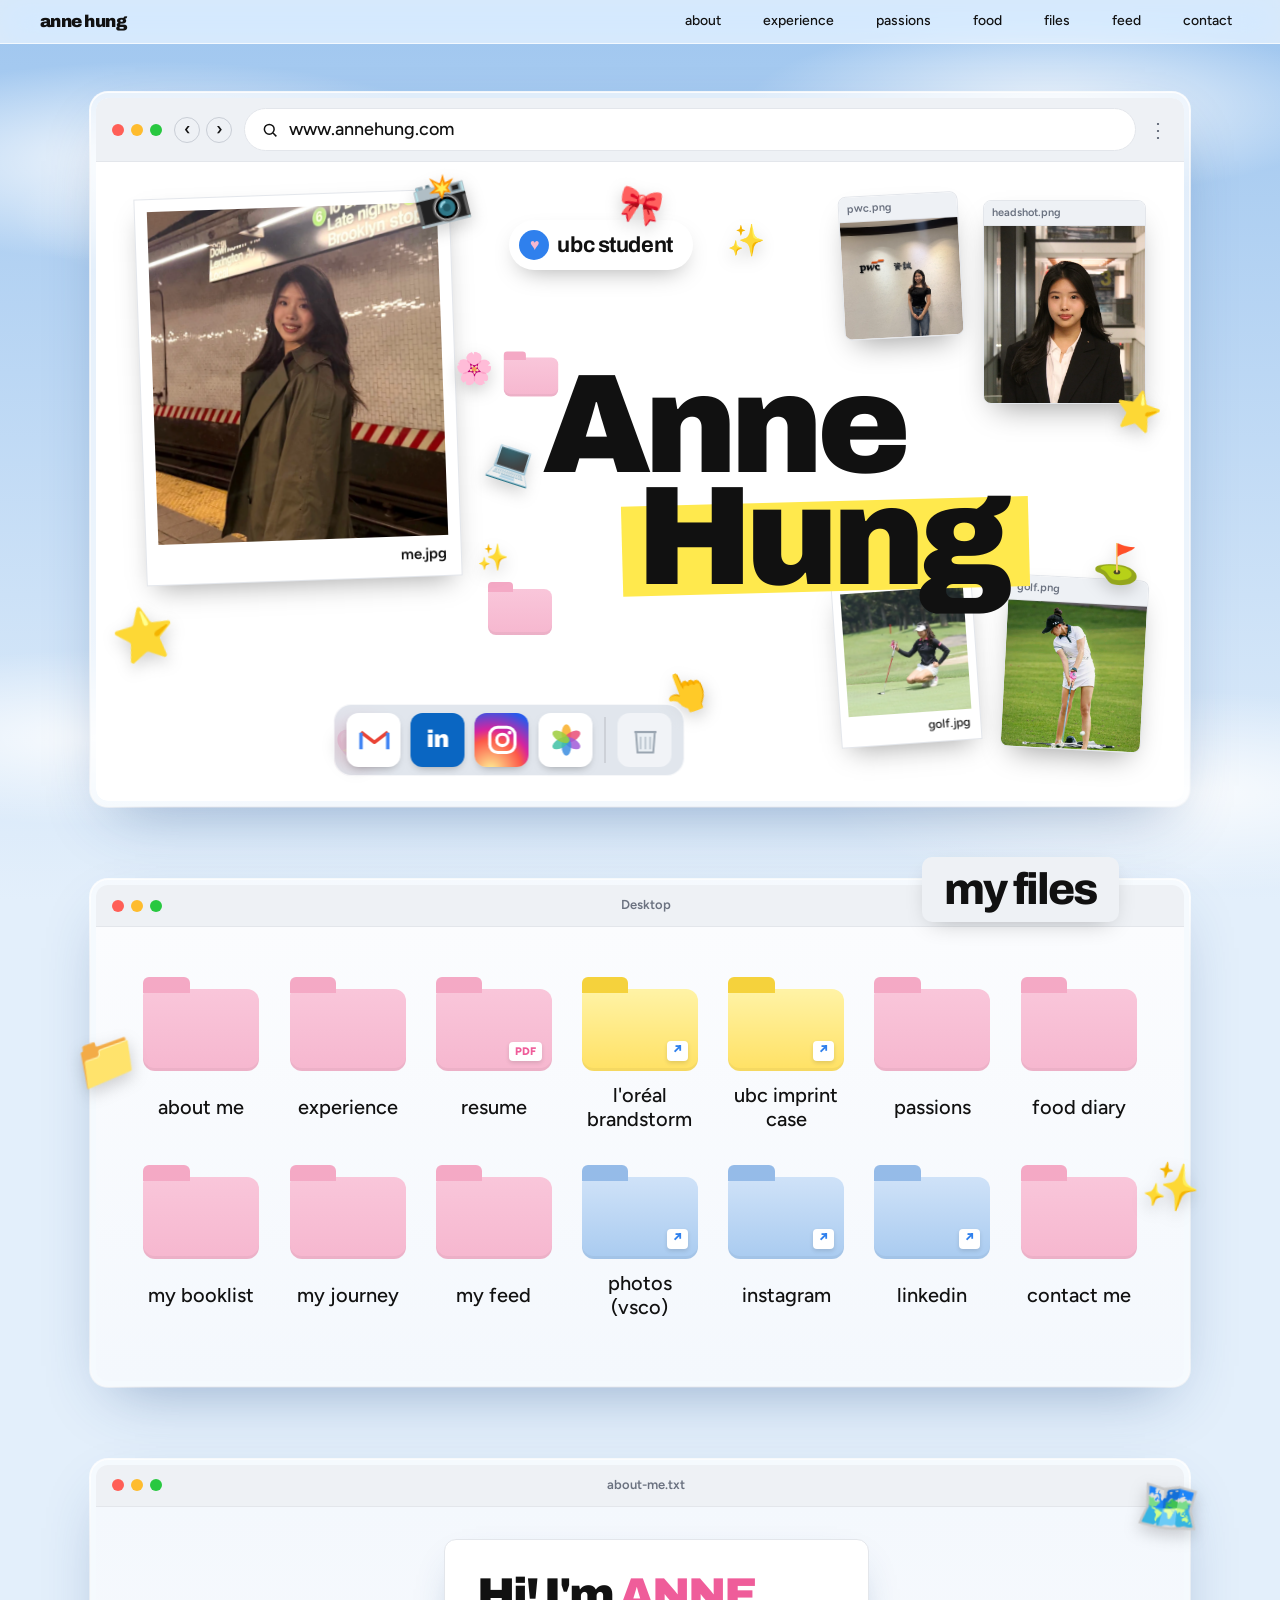
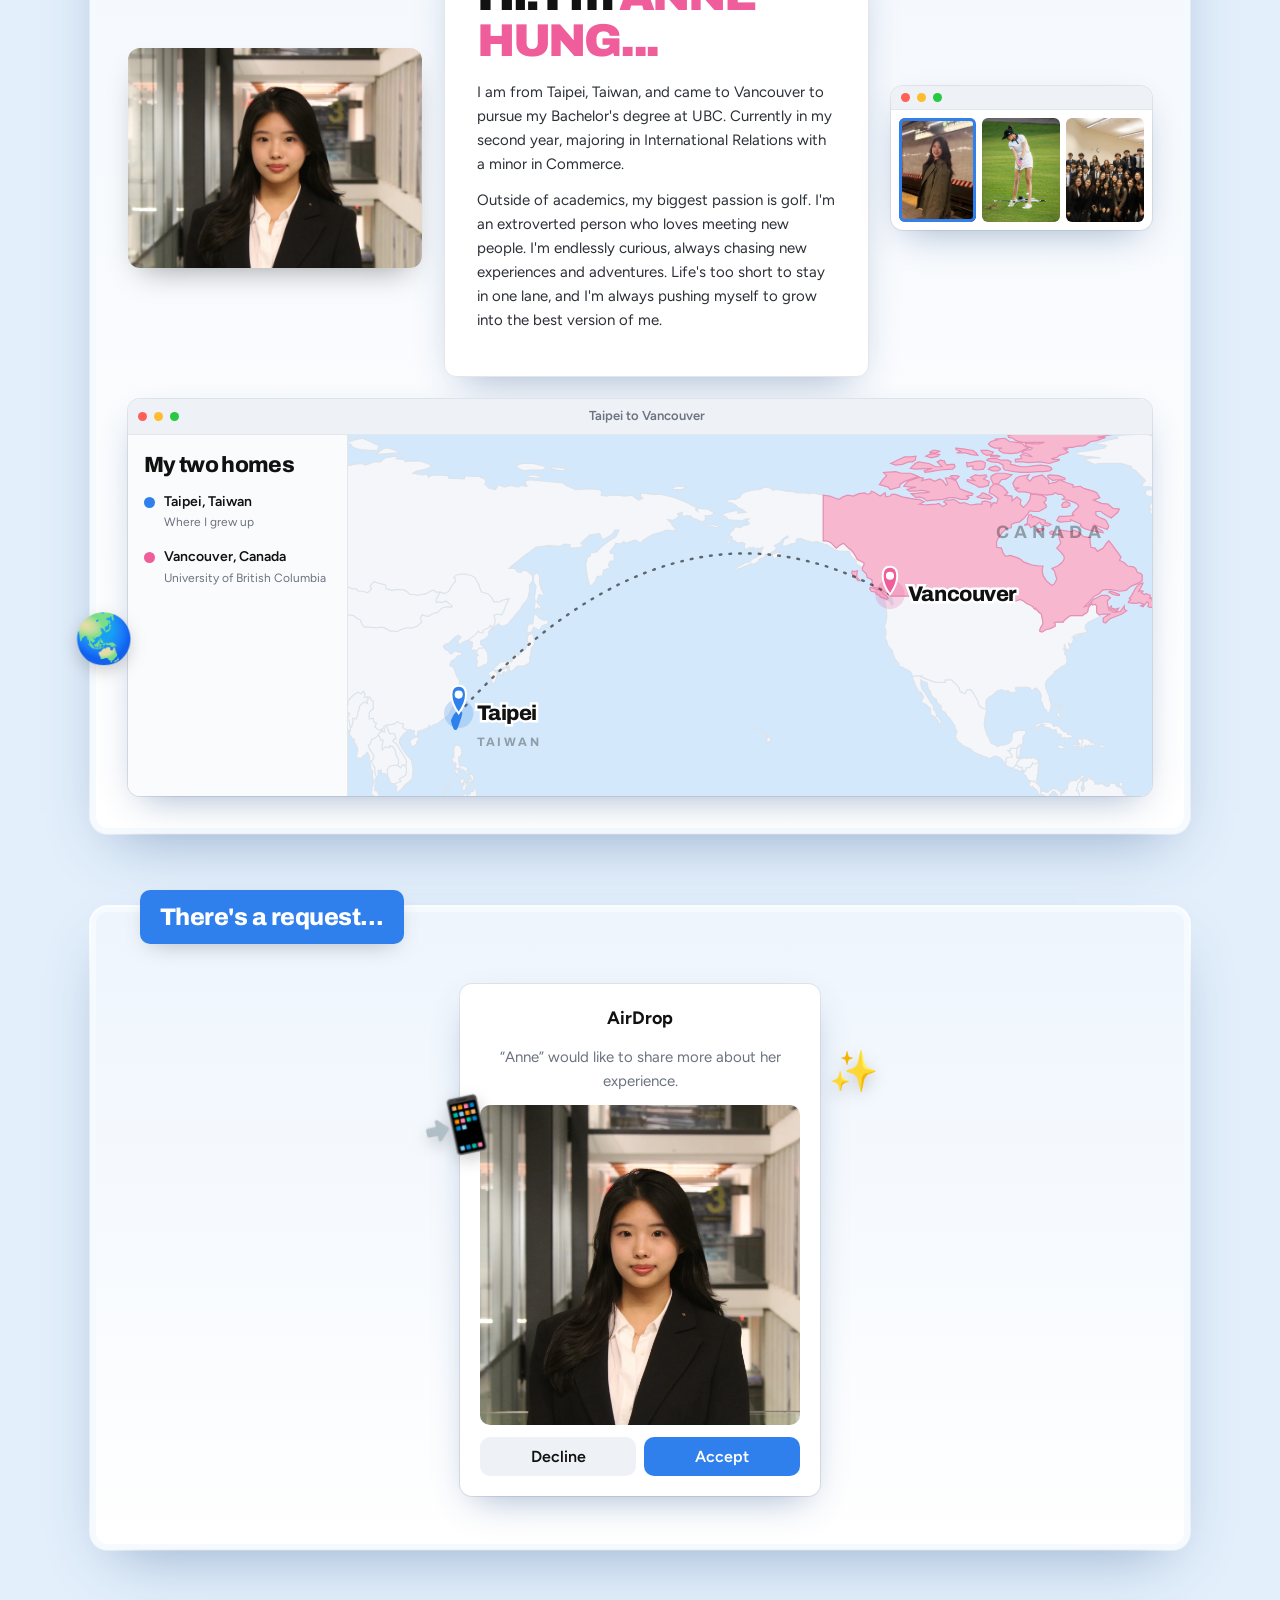
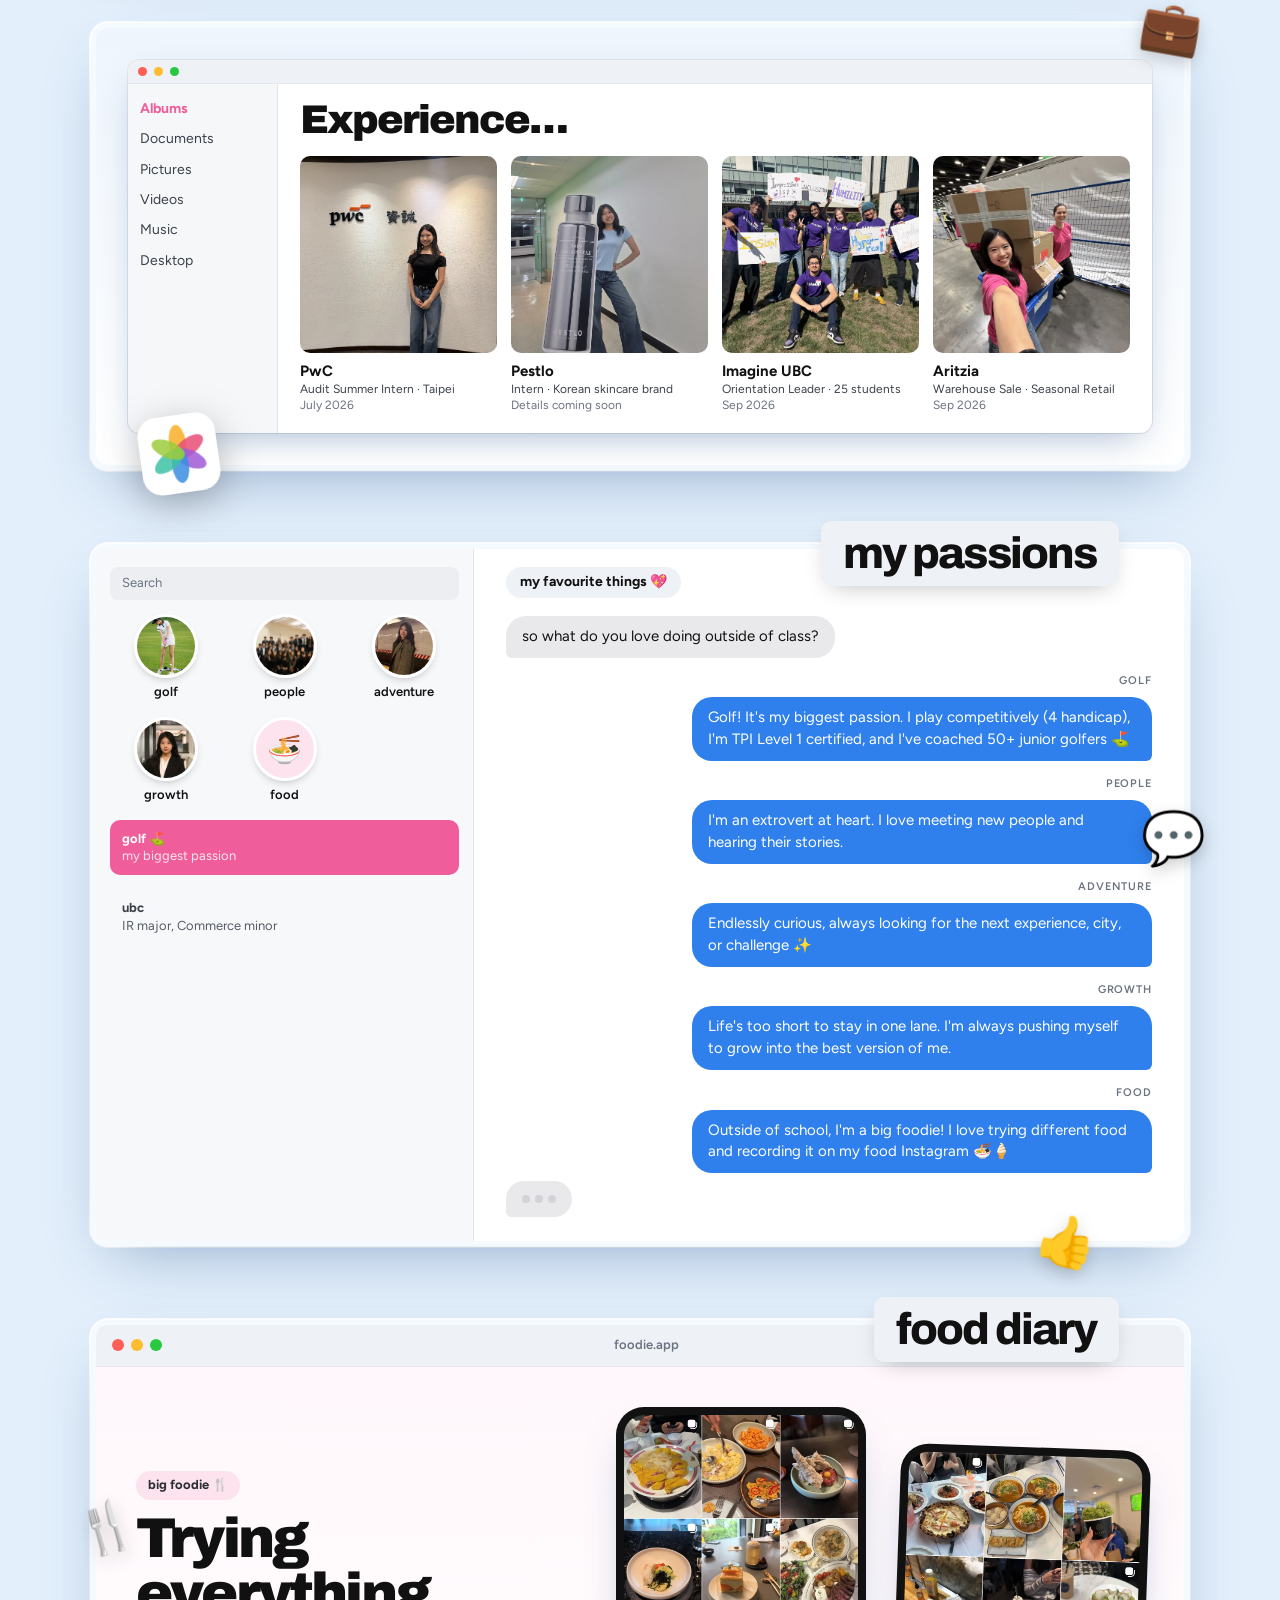
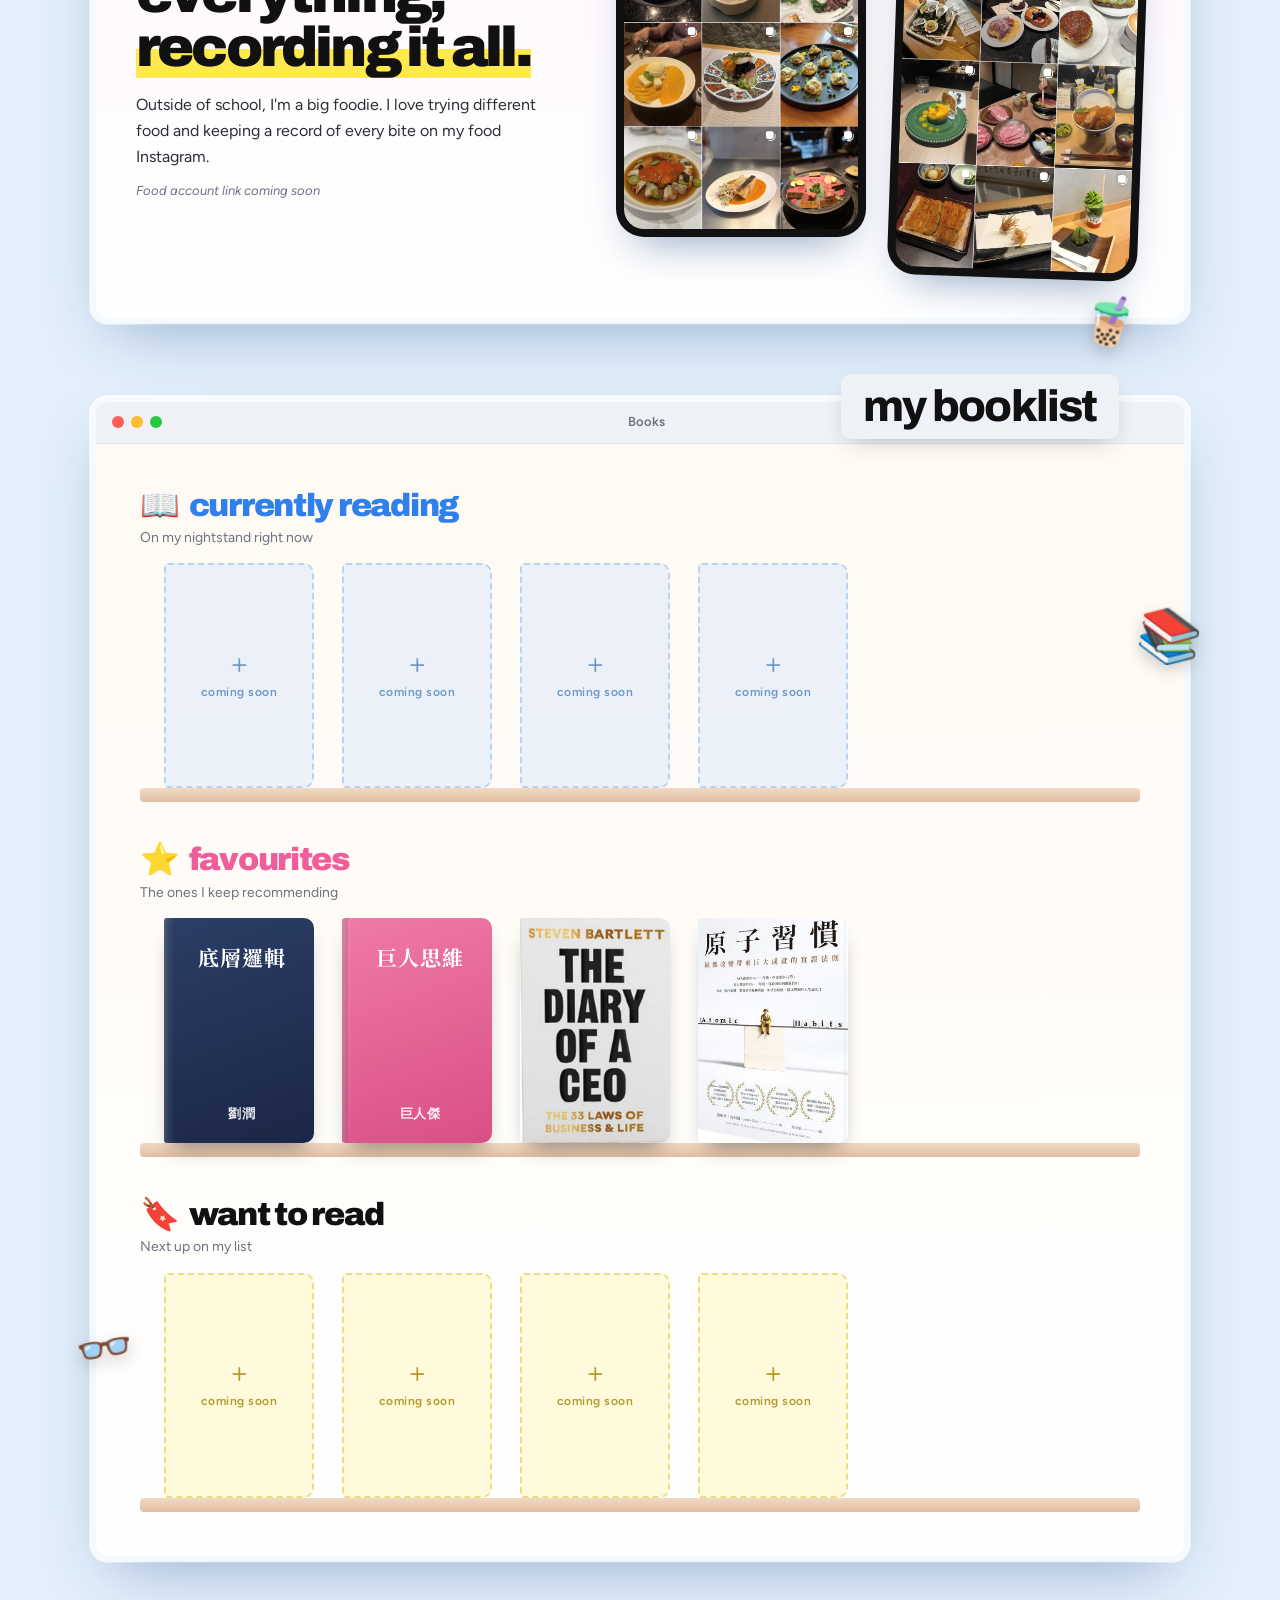
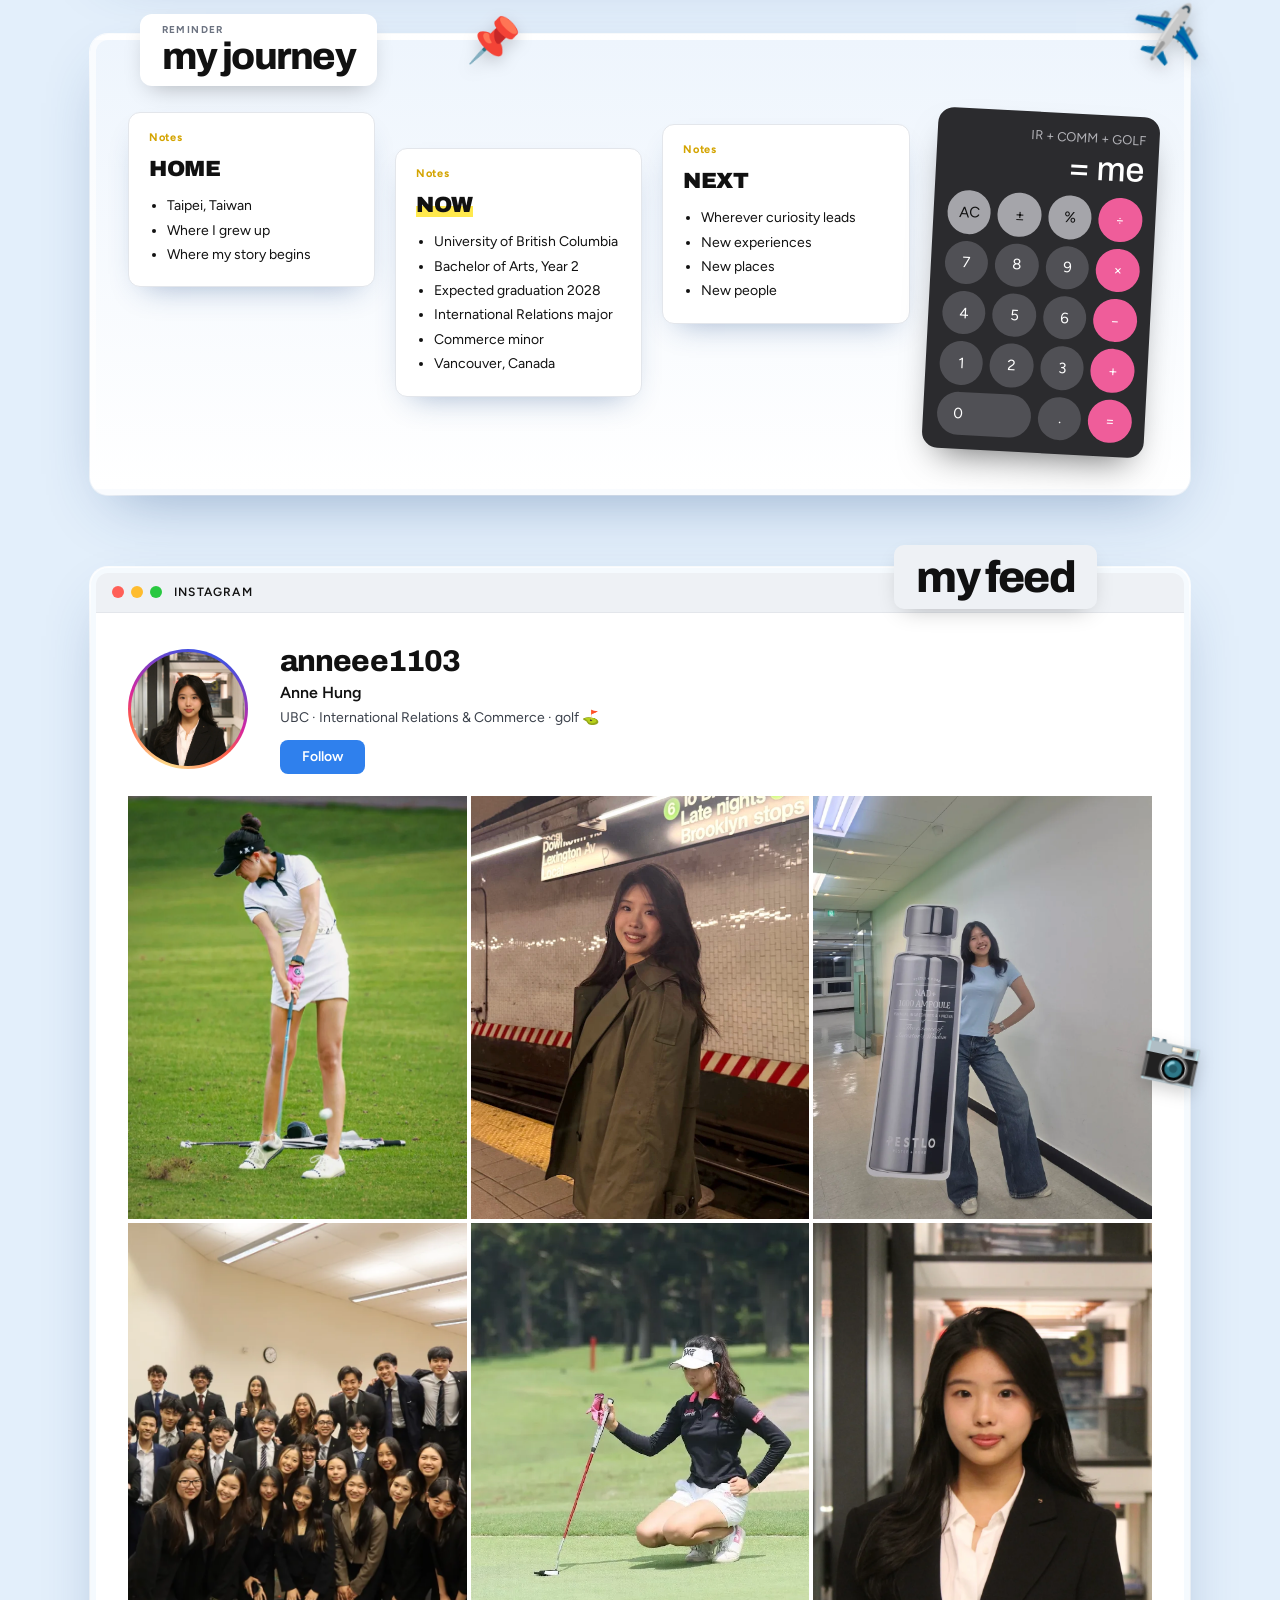
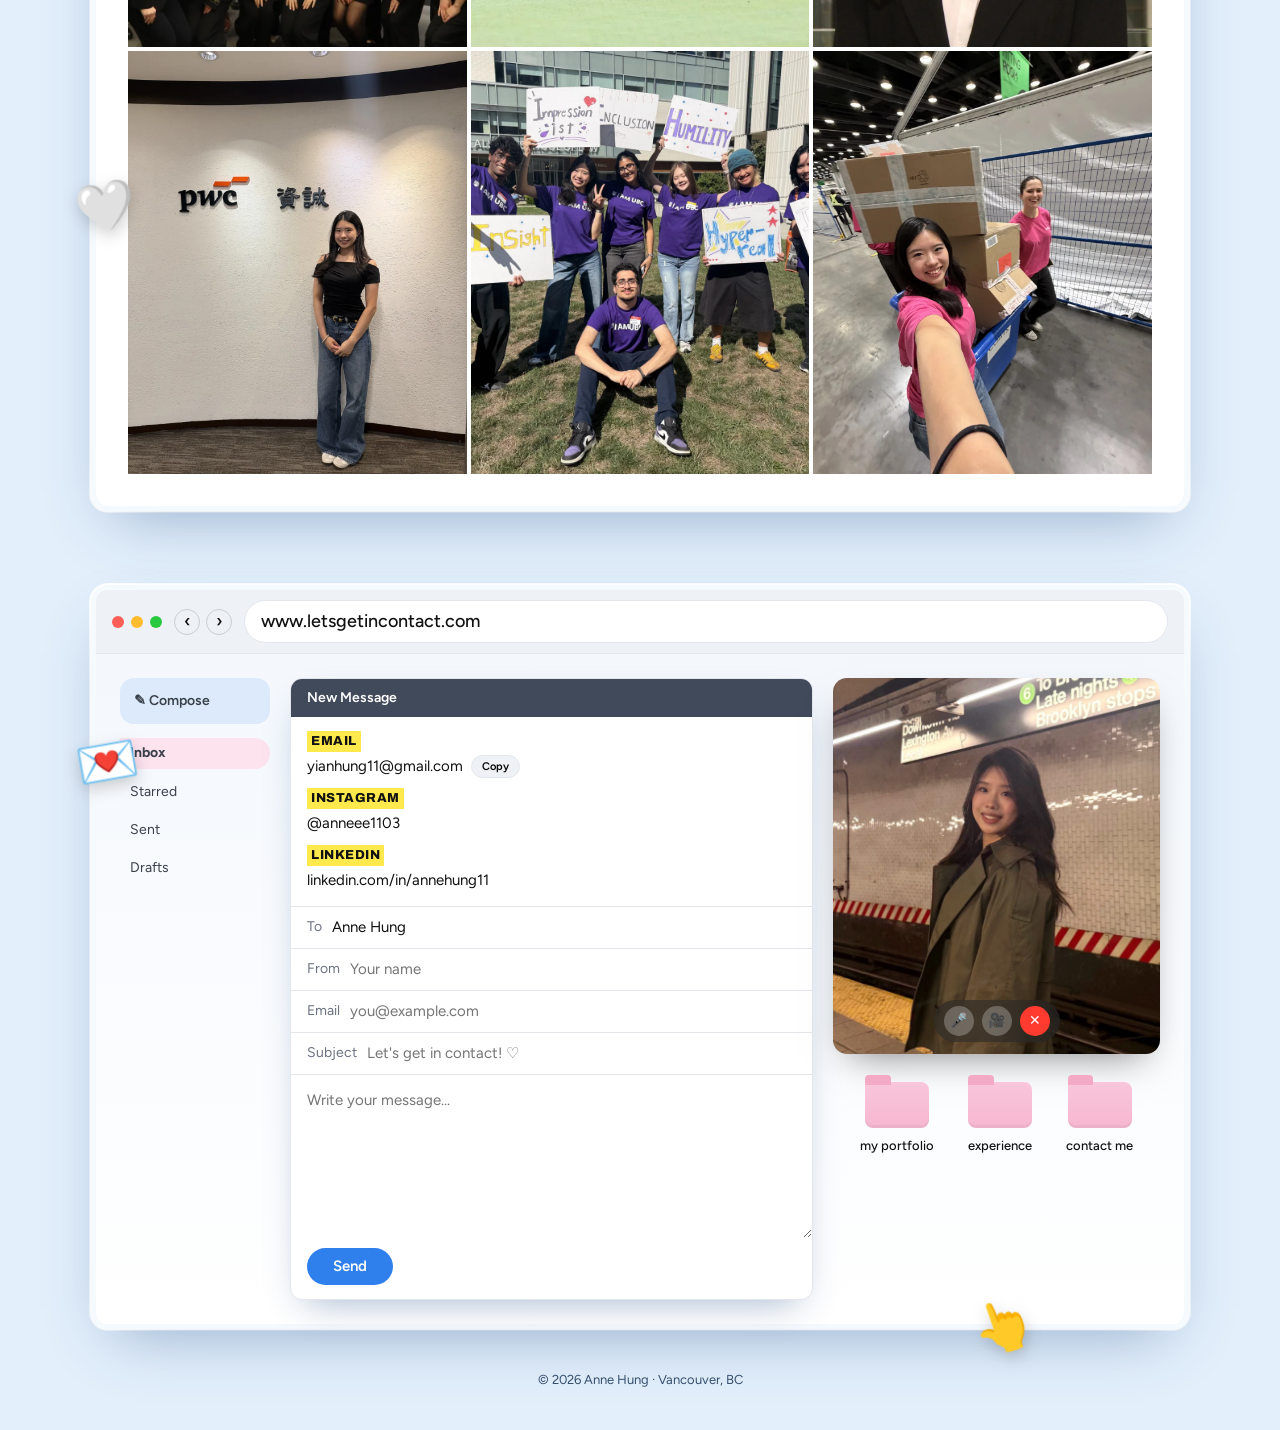
==== commit 25dc3a47: "Use real covers for The Diary of a CEO and Atomic Habits Co-Authored-By: Claude Opus 5.5 <noreply@an" ====
--- a/index.html
+++ b/index.html
@@ -326,10 +326,10 @@
               <span class="cover" aria-hidden="true"><b>巨人思維</b><i>巨人傑</i></span>
             </li>
             <li class="book c3">
-              <span class="cover" aria-hidden="true"><b>執行長日記</b><small>The Diary of a CEO</small><i>Steven Bartlett</i></span>
+              <img class="cover photo" src="images/book-ceo.webp" alt="The Diary of a CEO (執行長日記) by Steven Bartlett" width="420" height="630">
             </li>
             <li class="book c4">
-              <span class="cover" aria-hidden="true"><b>原子習慣</b><small>Atomic Habits</small><i>James Clear</i></span>
+              <img class="cover photo" src="images/book-atomic.webp" alt="原子習慣 (Atomic Habits) by James Clear" width="291" height="436">
             </li>
           </ul>
         </div>
--- a/style.css
+++ b/style.css
@@ -422,6 +422,7 @@
 .cover b { font-family: "Noto Serif TC", "PingFang TC", "Songti TC", serif; font-weight: 700; font-size: clamp(15px, 1.65vw, 22px); line-height: 1.2; letter-spacing: .04em; white-space: nowrap; }
 .cover small { font-size: clamp(9px, .9vw, 11px); font-weight: 600; letter-spacing: .06em; text-transform: uppercase; opacity: .85; margin-top: 6px; }
 .cover i { margin-top: auto; font-style: normal; font-size: clamp(10px, 1vw, 13px); font-weight: 600; letter-spacing: .04em; opacity: .9; }
+.cover.photo { display: block; width: 100%; max-width: 100%; height: auto; padding: 0; object-fit: cover; background: #fff; }
 .book:hover .cover { transform: translateY(-8px) rotate(-2deg); }
 .c1 .cover { background: linear-gradient(160deg, #2c3e66, #1a2645); }
 .c2 .cover { background: linear-gradient(160deg, #f07aa6, #d84f86); }
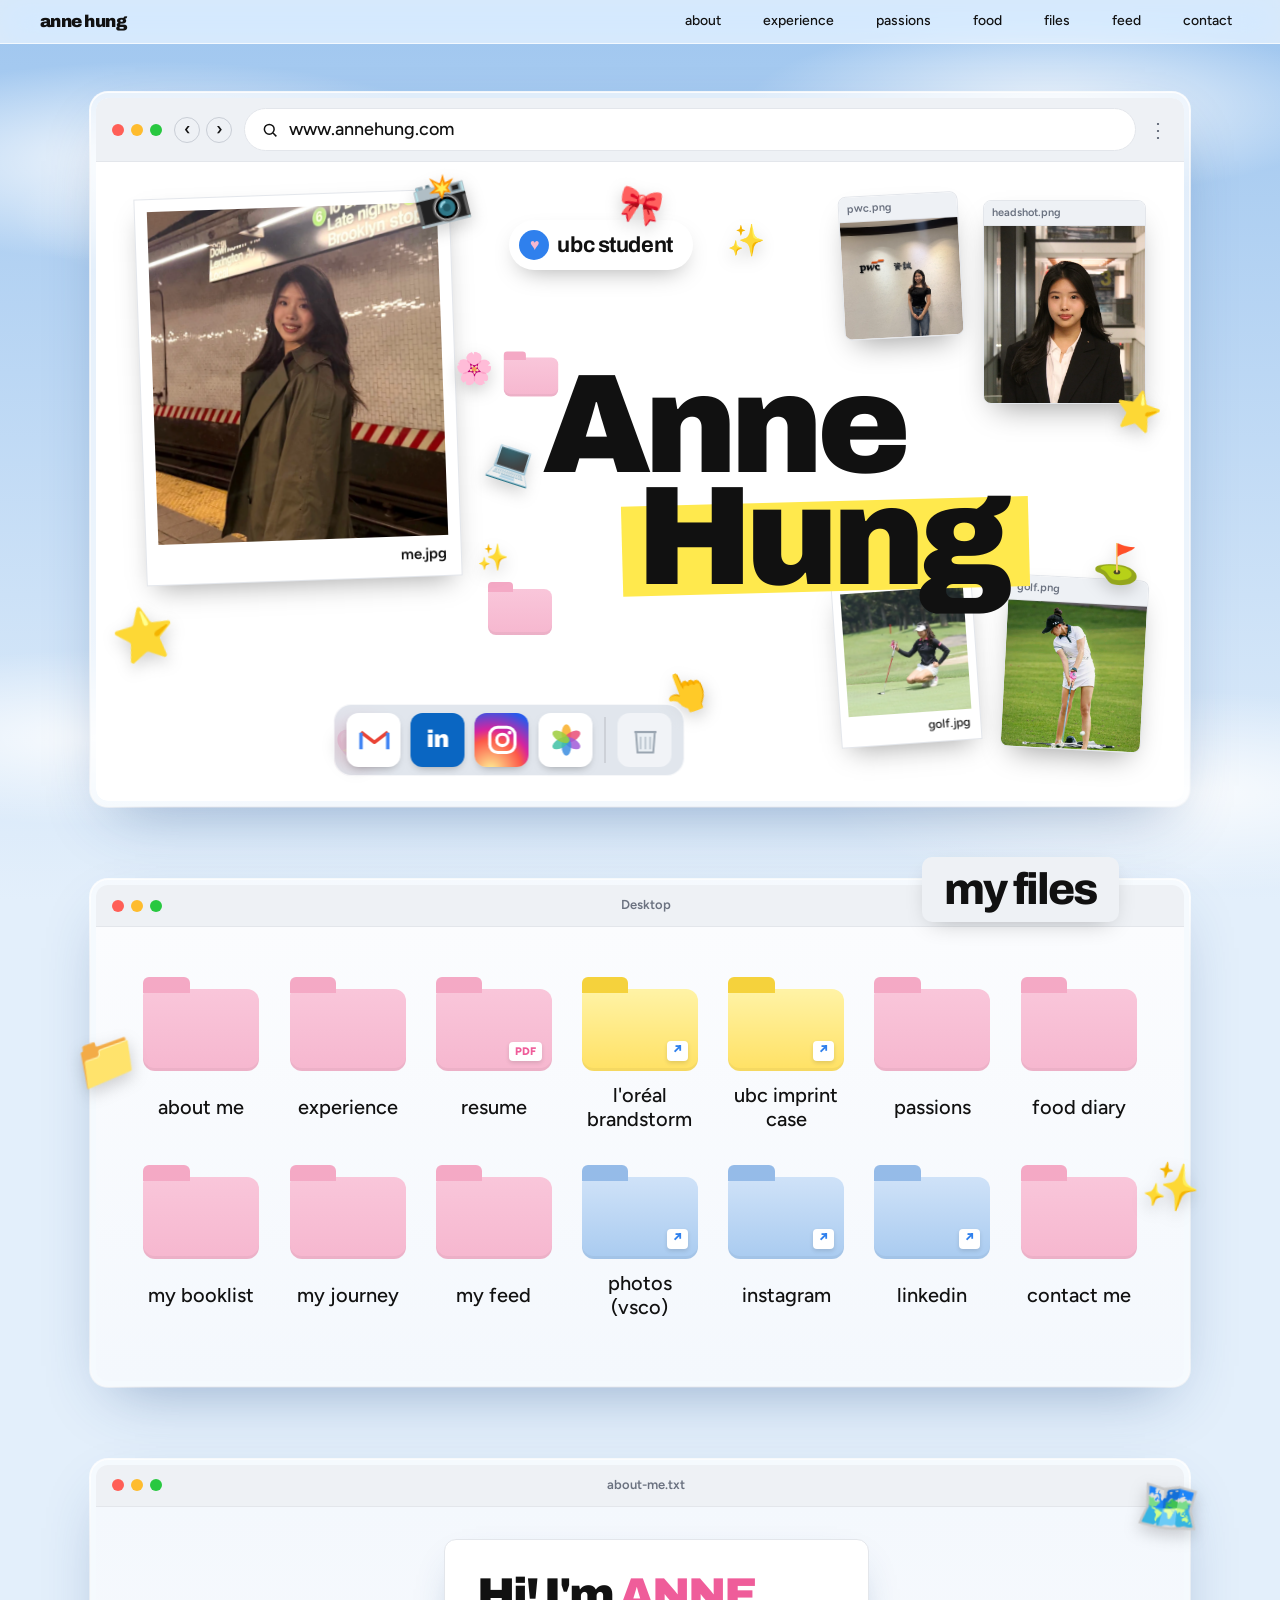
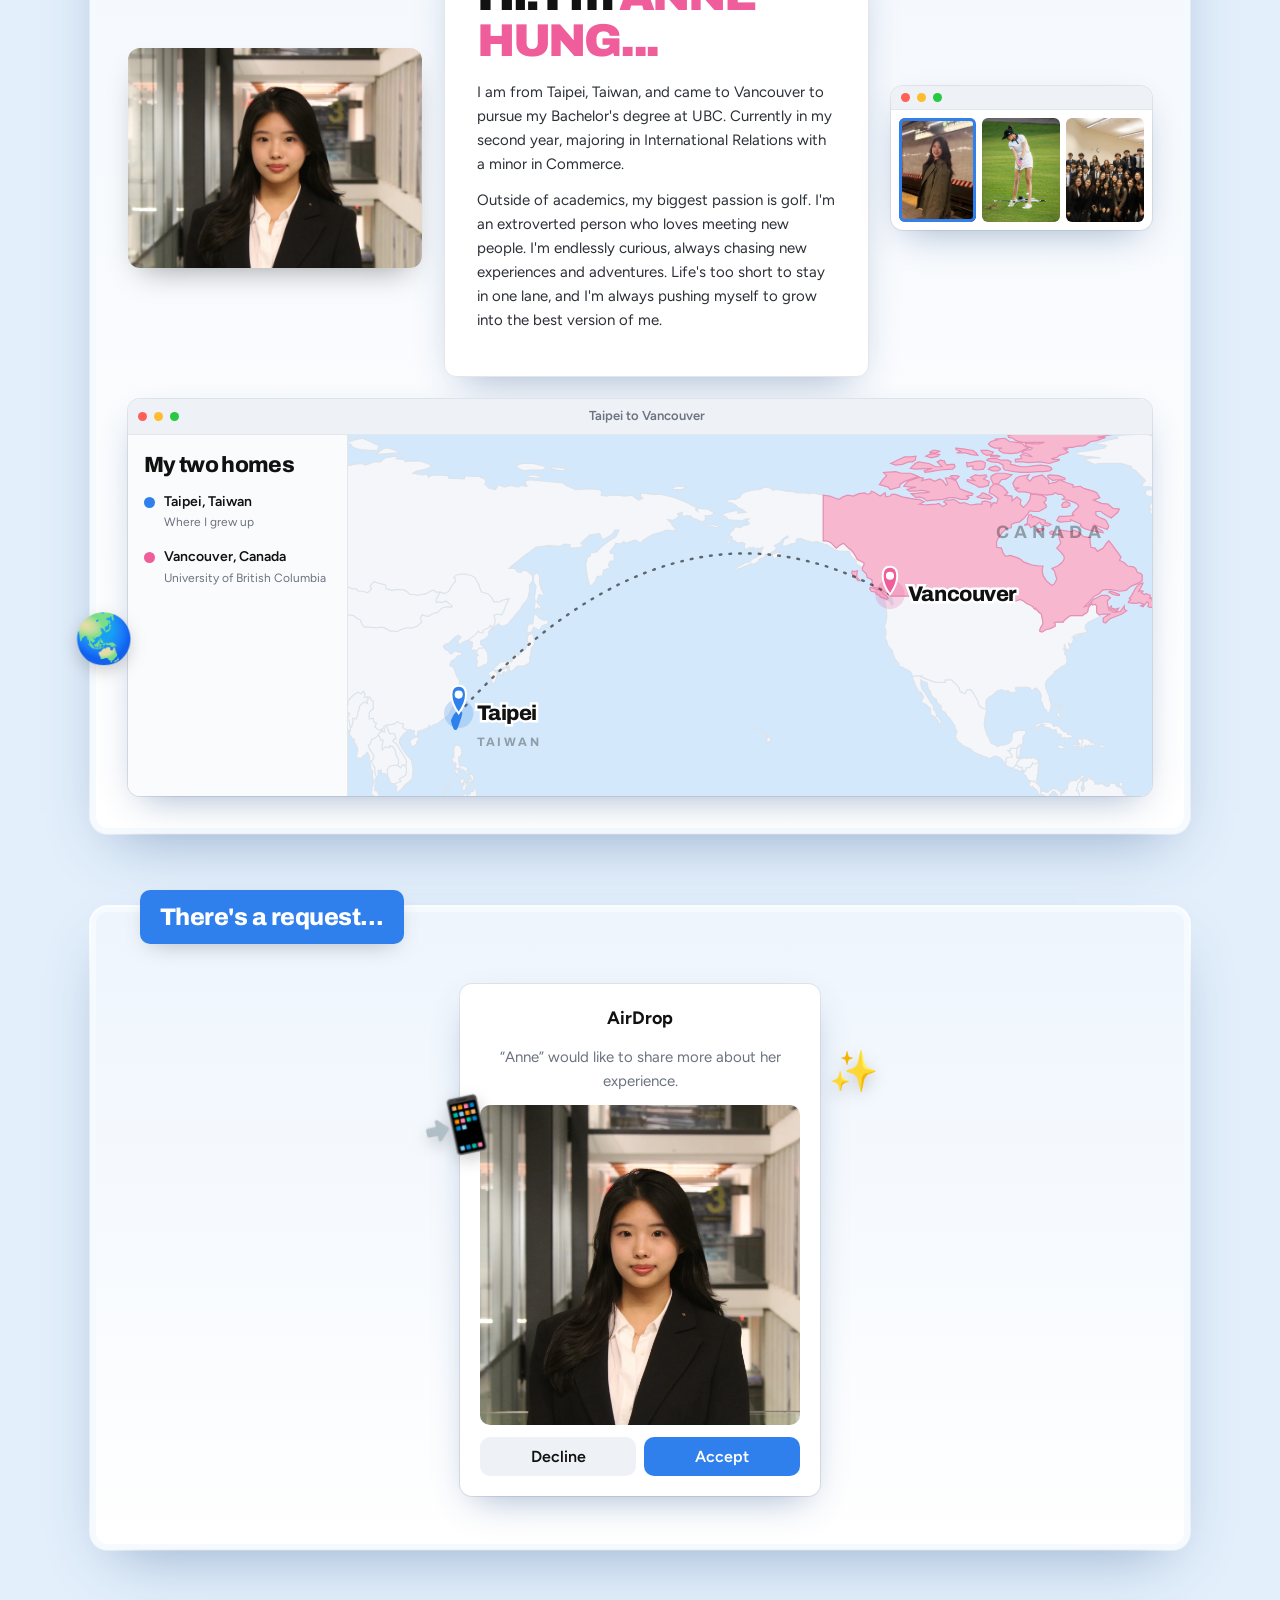
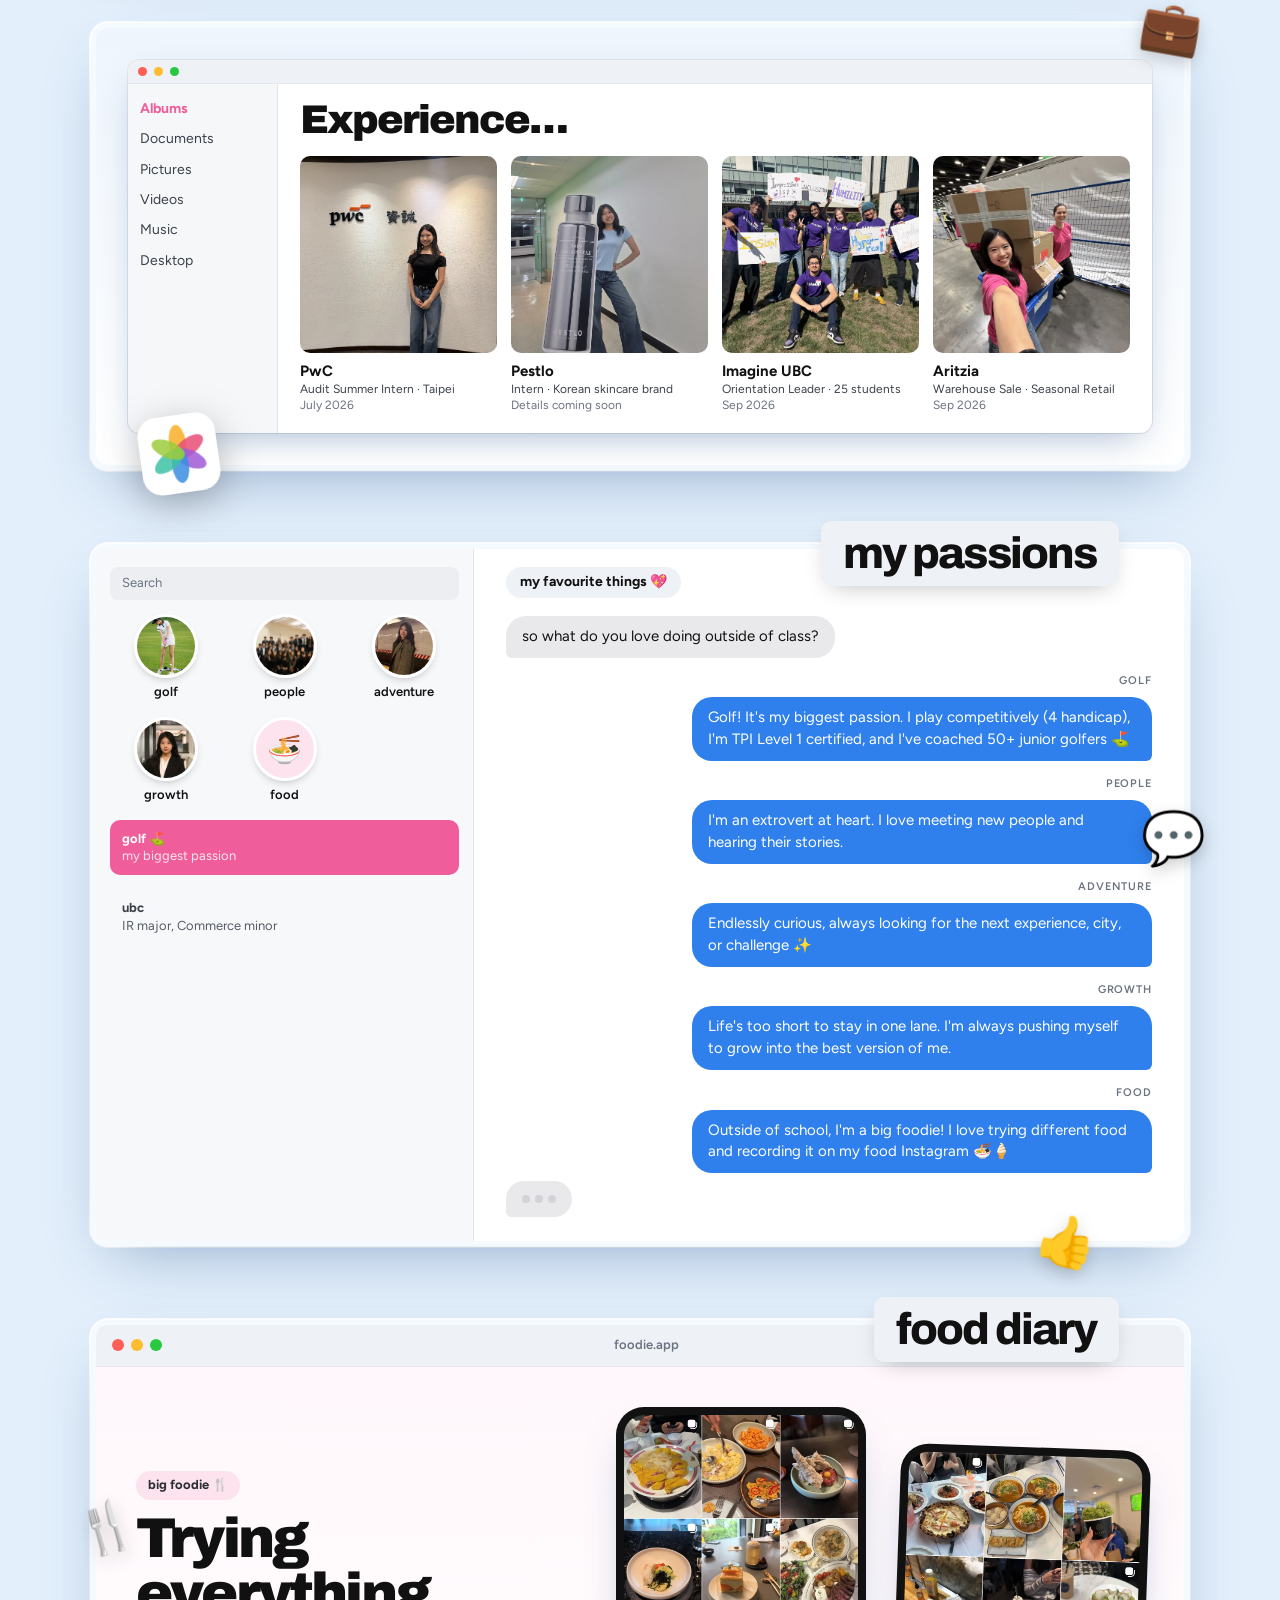
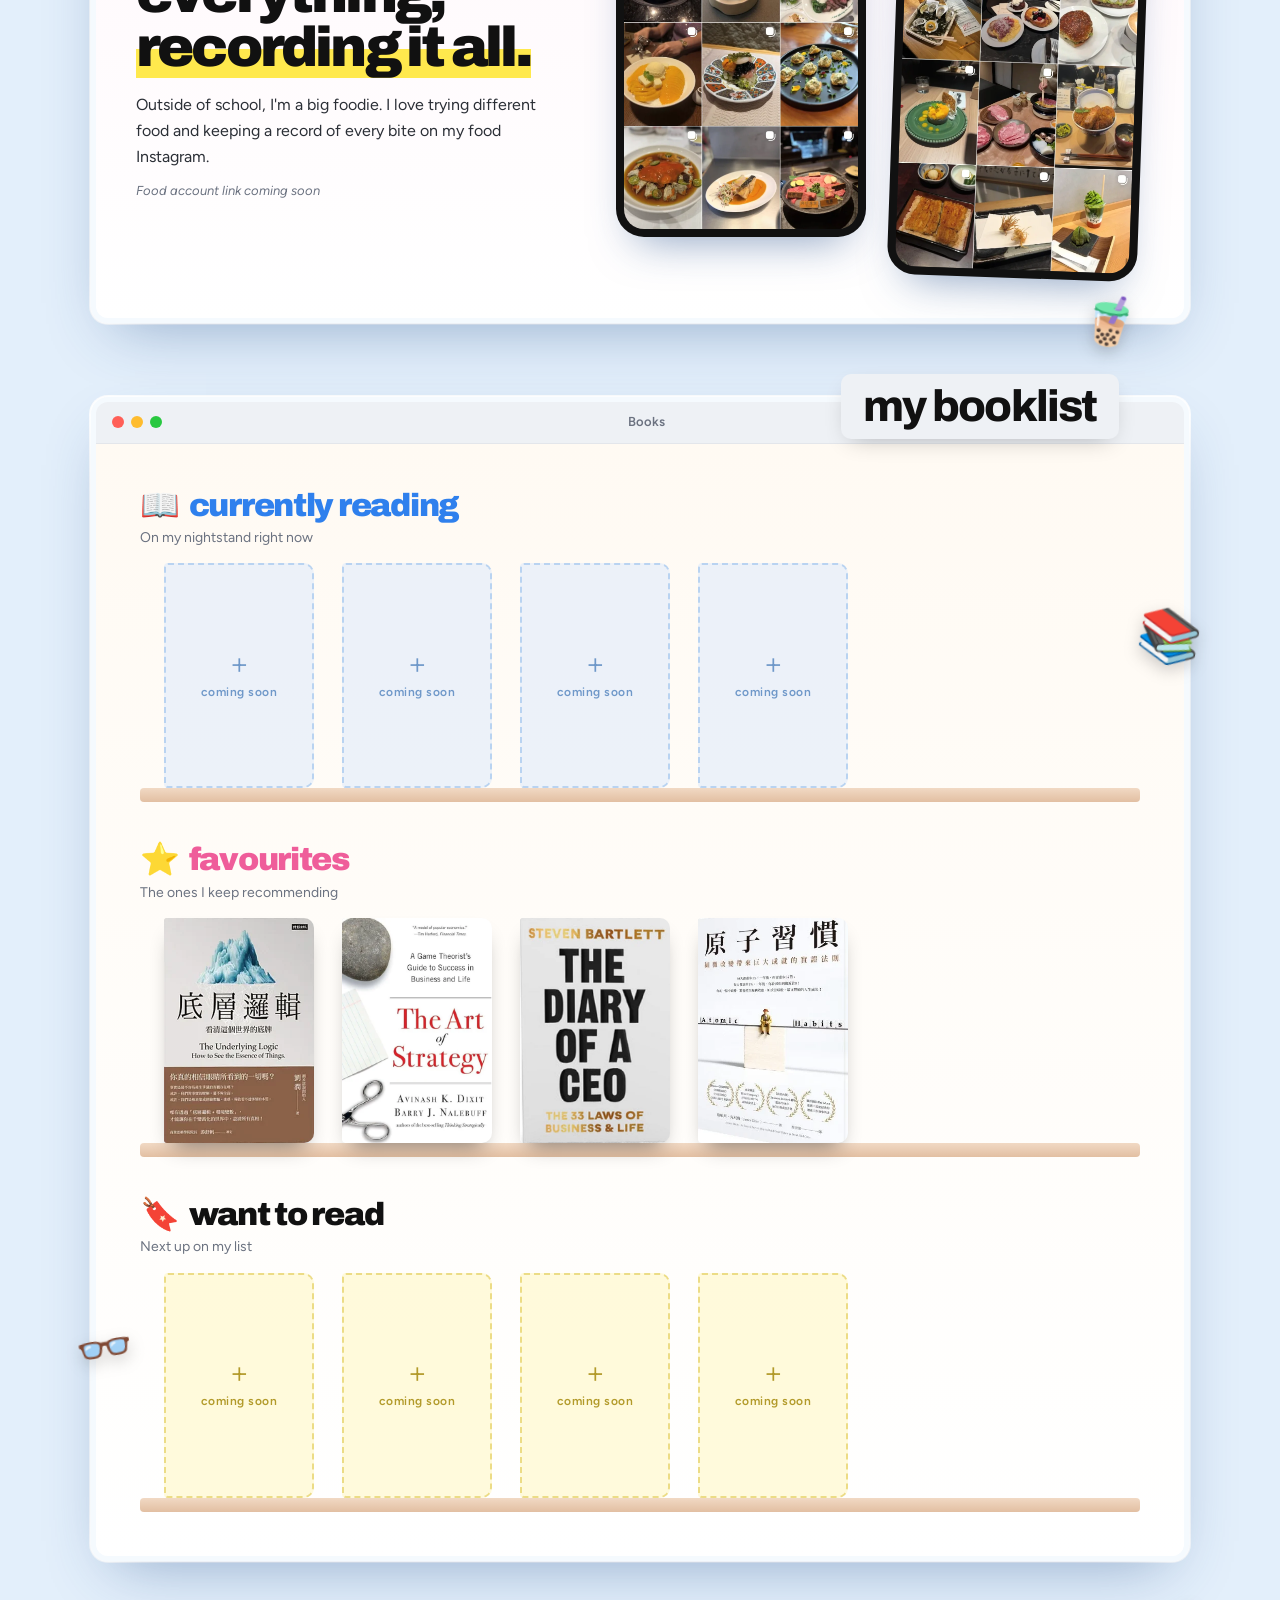
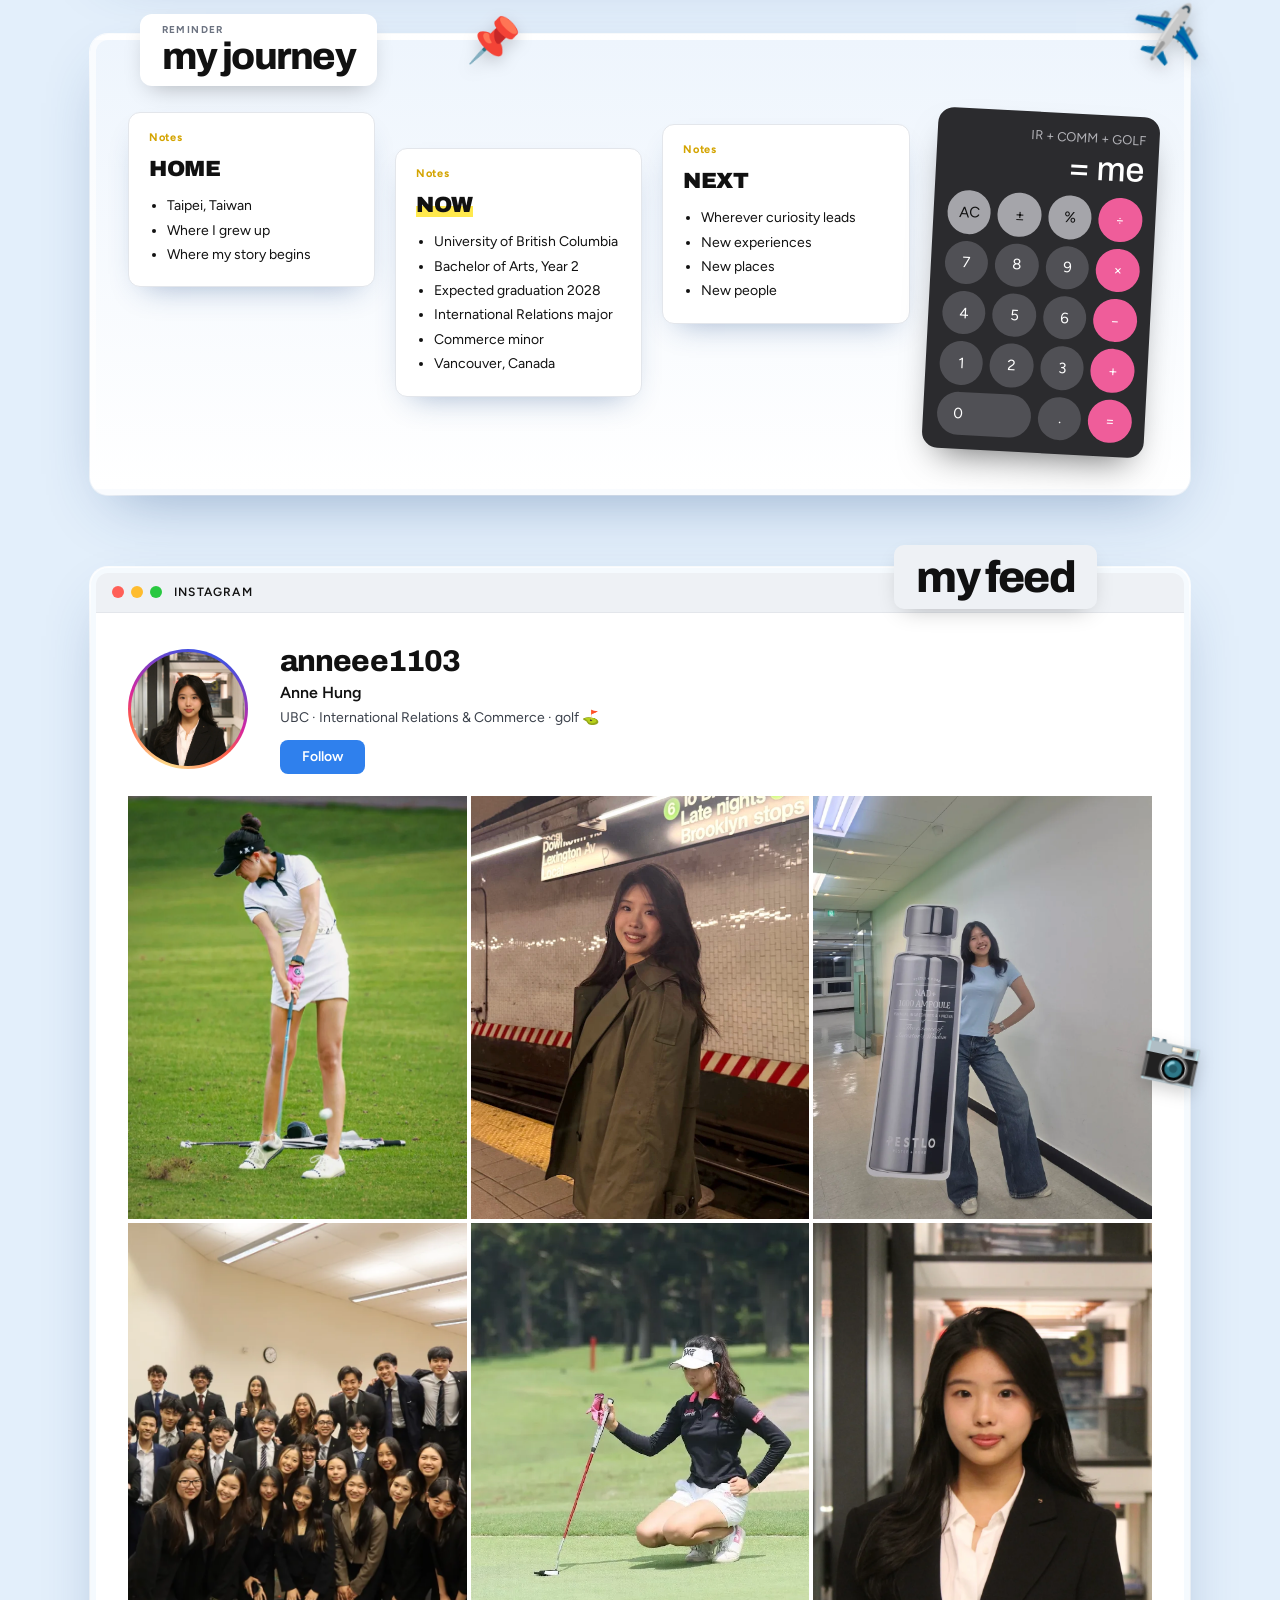
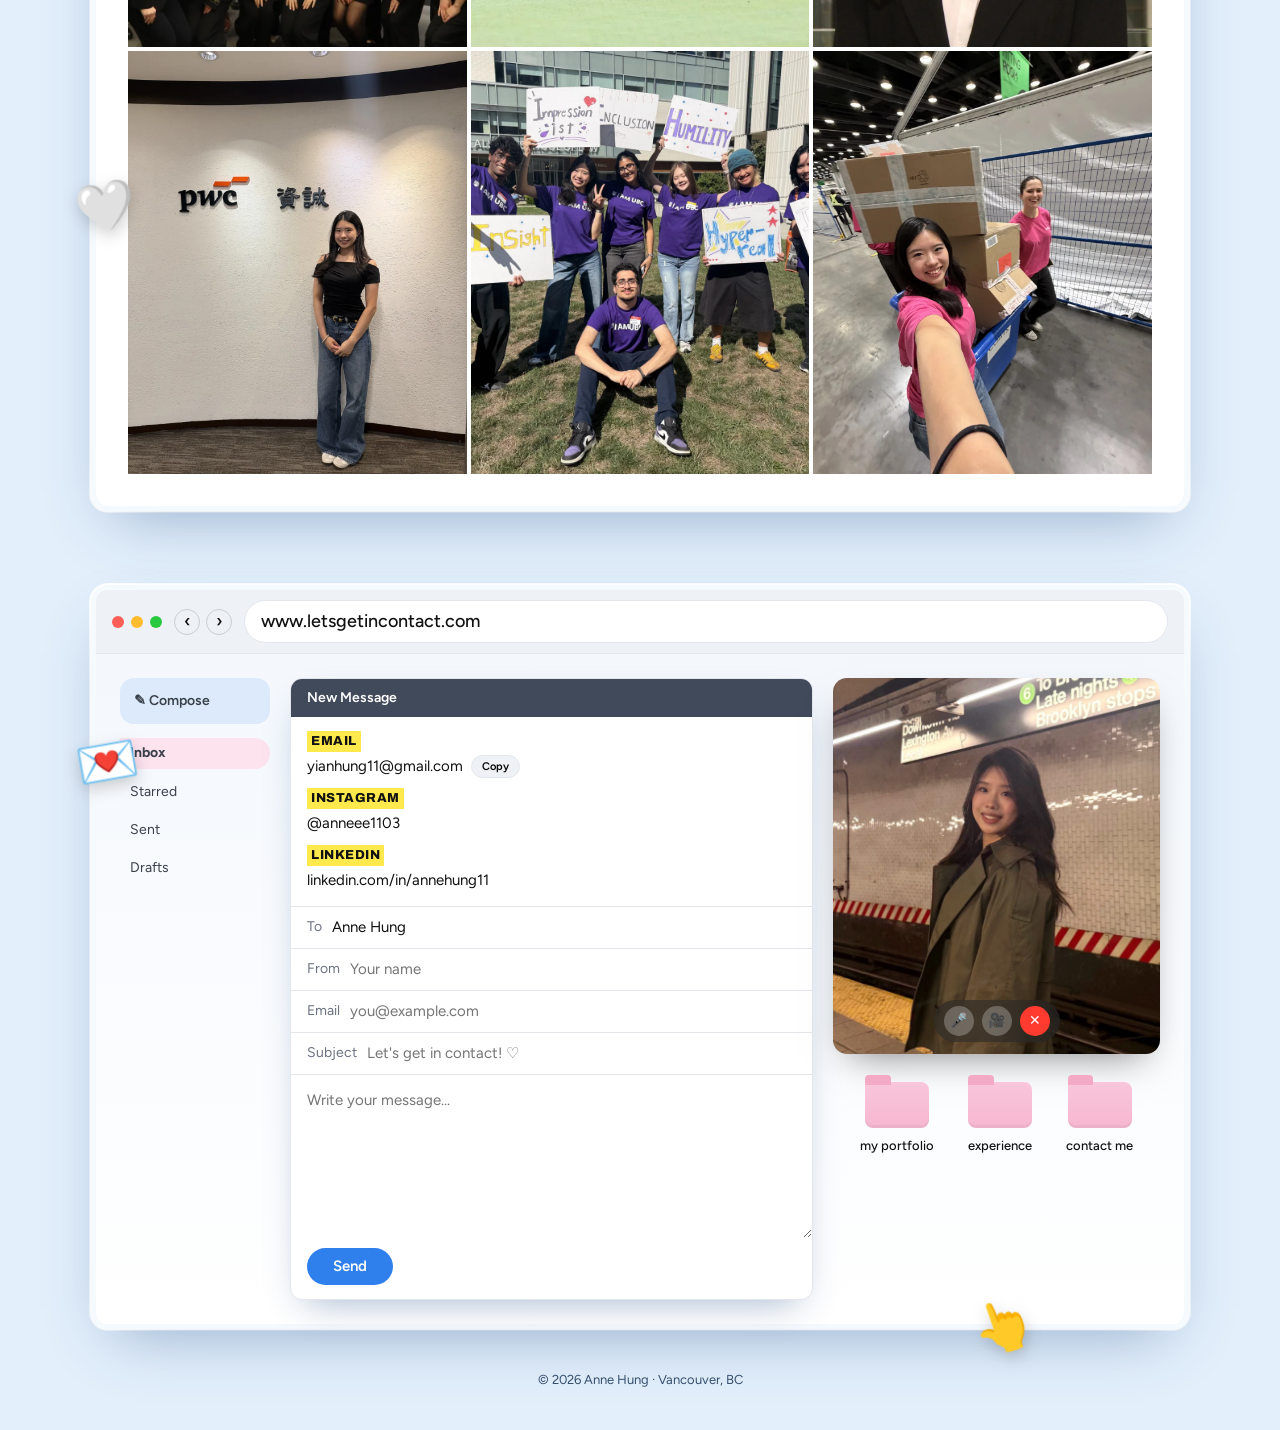
==== commit f161b783: "Use real cover for 底層邏輯 and replace 巨人思維 with The Art of Strategy Co-Authored-By: Claude Opus 5.5 <n" ====
--- a/index.html
+++ b/index.html
@@ -8,7 +8,6 @@
   <link rel="preconnect" href="https://fonts.googleapis.com">
   <link rel="preconnect" href="https://fonts.gstatic.com" crossorigin>
   <link href="https://fonts.googleapis.com/css2?family=Archivo:wght@500;700;800;900&family=Figtree:wght@400;500;600;700&display=swap" rel="stylesheet">
-  <link href="https://fonts.googleapis.com/css2?family=Noto+Serif+TC:wght@700&text=%E5%BA%95%E5%B1%A4%E9%82%8F%E8%BC%AF%E5%B7%A8%E4%BA%BA%E6%80%9D%E7%B6%AD%E5%9F%B7%E8%A1%8C%E9%95%B7%E6%97%A5%E8%A8%98%E5%8E%9F%E5%AD%90%E7%BF%92%E6%85%A3%E5%8A%89%E6%BD%A4%E5%82%91&display=swap" rel="stylesheet">
   <link rel="stylesheet" href="style.css">
 </head>
 <body>
@@ -320,10 +319,10 @@
           <p class="shelf-note">The ones I keep recommending</p>
           <ul class="books">
             <li class="book c1">
-              <span class="cover" aria-hidden="true"><b>底層邏輯</b><i>劉潤</i></span>
+              <img class="cover photo" src="images/book-logic.webp" alt="底層邏輯 (The Underlying Logic) by 劉潤" width="300" height="450">
             </li>
             <li class="book c2">
-              <span class="cover" aria-hidden="true"><b>巨人思維</b><i>巨人傑</i></span>
+              <img class="cover photo" src="images/book-strategy.webp" alt="The Art of Strategy by Avinash K. Dixit and Barry J. Nalebuff" width="440" height="660">
             </li>
             <li class="book c3">
               <img class="cover photo" src="images/book-ceo.webp" alt="The Diary of a CEO (執行長日記) by Steven Bartlett" width="420" height="630">
--- a/style.css
+++ b/style.css
@@ -412,23 +412,9 @@
 .fav .slot { border-color: #f3b9cf; background: rgba(253, 227, 238, .6); color: #d77ba3; }
 .want .slot { border-color: #ecdc86; background: rgba(255, 246, 191, .55); color: #b29a2a; }
 .book { position: relative; z-index: 1; min-width: 0; }
-.cover {
-  aspect-ratio: 2 / 3; border-radius: 3px 10px 10px 3px; padding: 18% 8% 12% 12%;
-  display: flex; flex-direction: column; justify-content: flex-start; text-align: center;
-  color: #fff; position: relative; overflow: hidden;
-  box-shadow: inset 6px 0 0 rgba(0,0,0,.12), inset 8px 0 6px -4px rgba(255,255,255,.25), 0 12px 20px -10px rgba(0,0,0,.45);
-  transition: transform .25s ease;
-}
-.cover b { font-family: "Noto Serif TC", "PingFang TC", "Songti TC", serif; font-weight: 700; font-size: clamp(15px, 1.65vw, 22px); line-height: 1.2; letter-spacing: .04em; white-space: nowrap; }
-.cover small { font-size: clamp(9px, .9vw, 11px); font-weight: 600; letter-spacing: .06em; text-transform: uppercase; opacity: .85; margin-top: 6px; }
-.cover i { margin-top: auto; font-style: normal; font-size: clamp(10px, 1vw, 13px); font-weight: 600; letter-spacing: .04em; opacity: .9; }
+.cover { display: block; aspect-ratio: 2 / 3; border-radius: 3px 10px 10px 3px; box-shadow: inset 6px 0 0 rgba(0,0,0,.12), 0 12px 20px -10px rgba(0,0,0,.45); transition: transform .25s ease; }
 .cover.photo { display: block; width: 100%; max-width: 100%; height: auto; padding: 0; object-fit: cover; background: #fff; }
 .book:hover .cover { transform: translateY(-8px) rotate(-2deg); }
-.c1 .cover { background: linear-gradient(160deg, #2c3e66, #1a2645); }
-.c2 .cover { background: linear-gradient(160deg, #f07aa6, #d84f86); }
-.c3 .cover { background: linear-gradient(160deg, #1d1d1f, #3a3a3e); }
-.c3 .cover b { color: var(--yellow); }
-.c4 .cover { background: linear-gradient(160deg, #fbe28a, #f2c94c); color: #1d1d1f; }
 .s-book { right: -18px; top: 18%; font-size: 52px; rotate: 10deg; }
 .s-glasses { left: -20px; bottom: 16%; font-size: 46px; rotate: -10deg; }
 
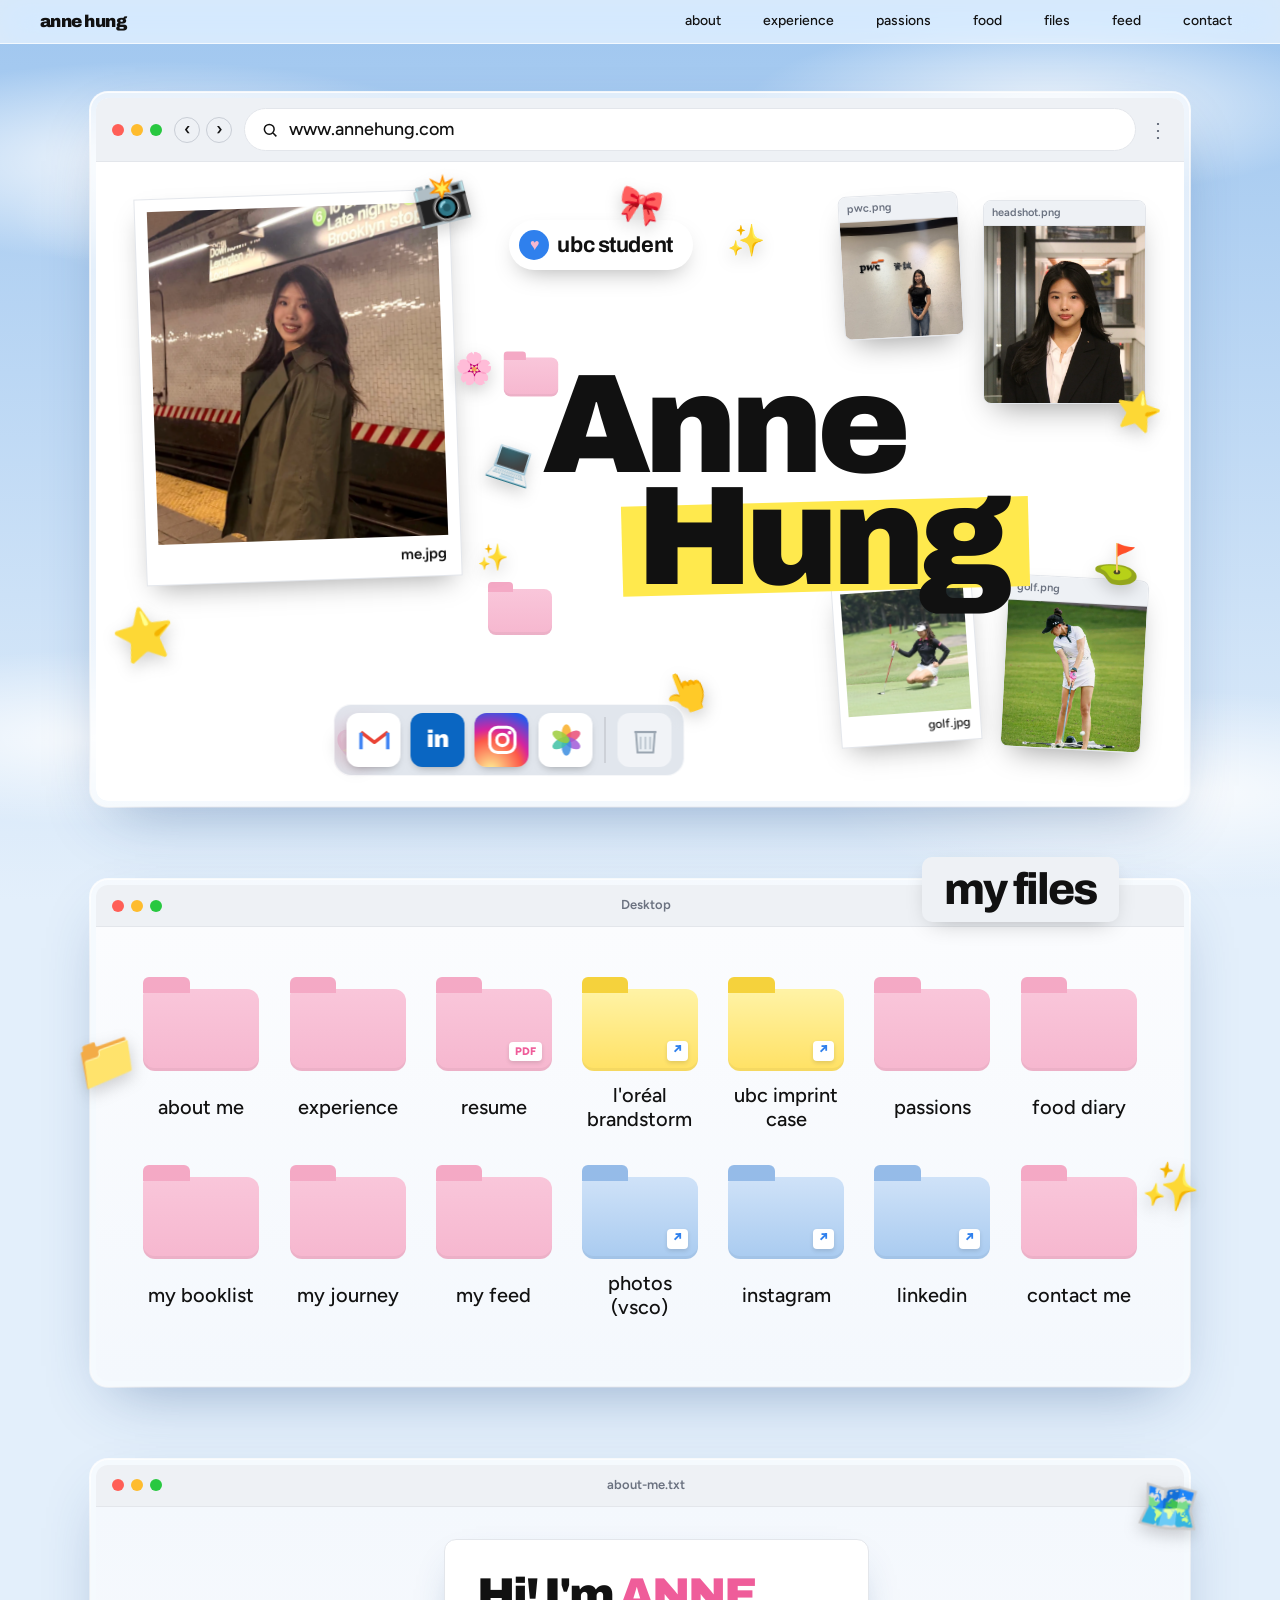
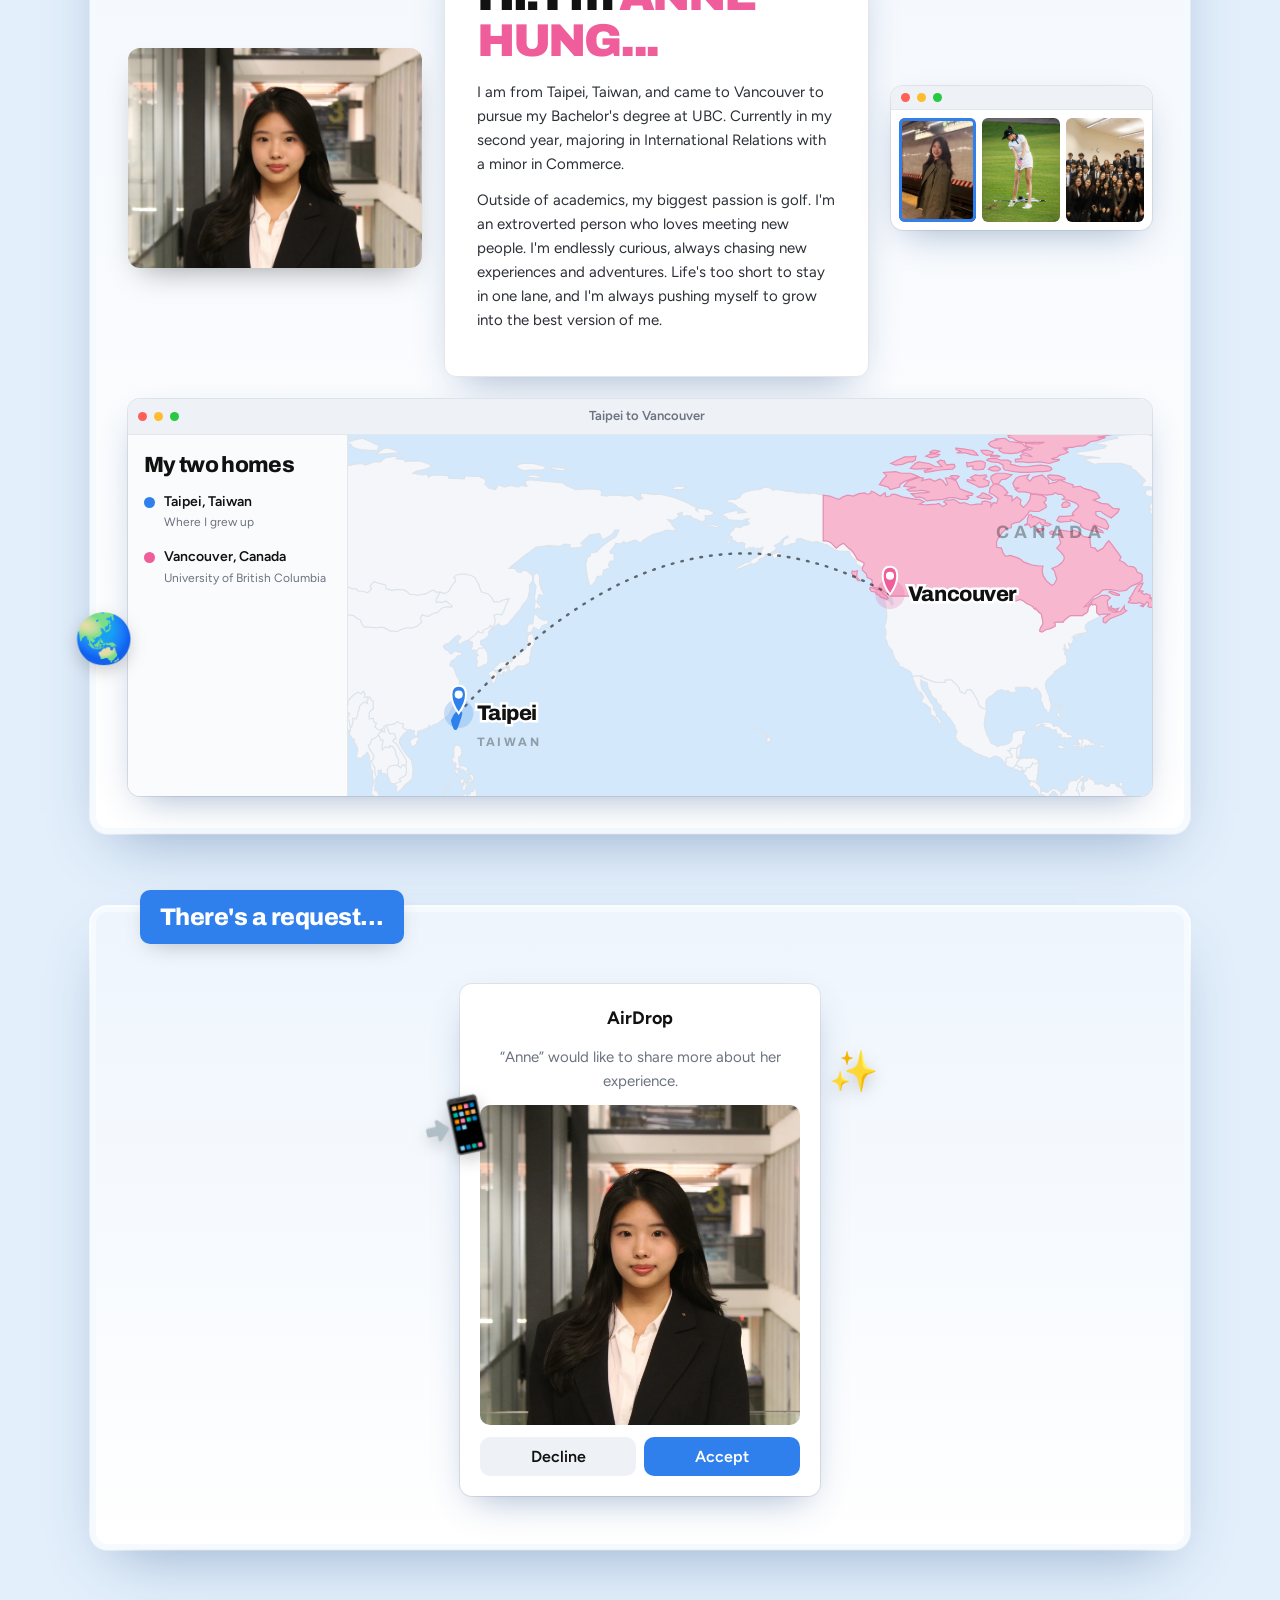
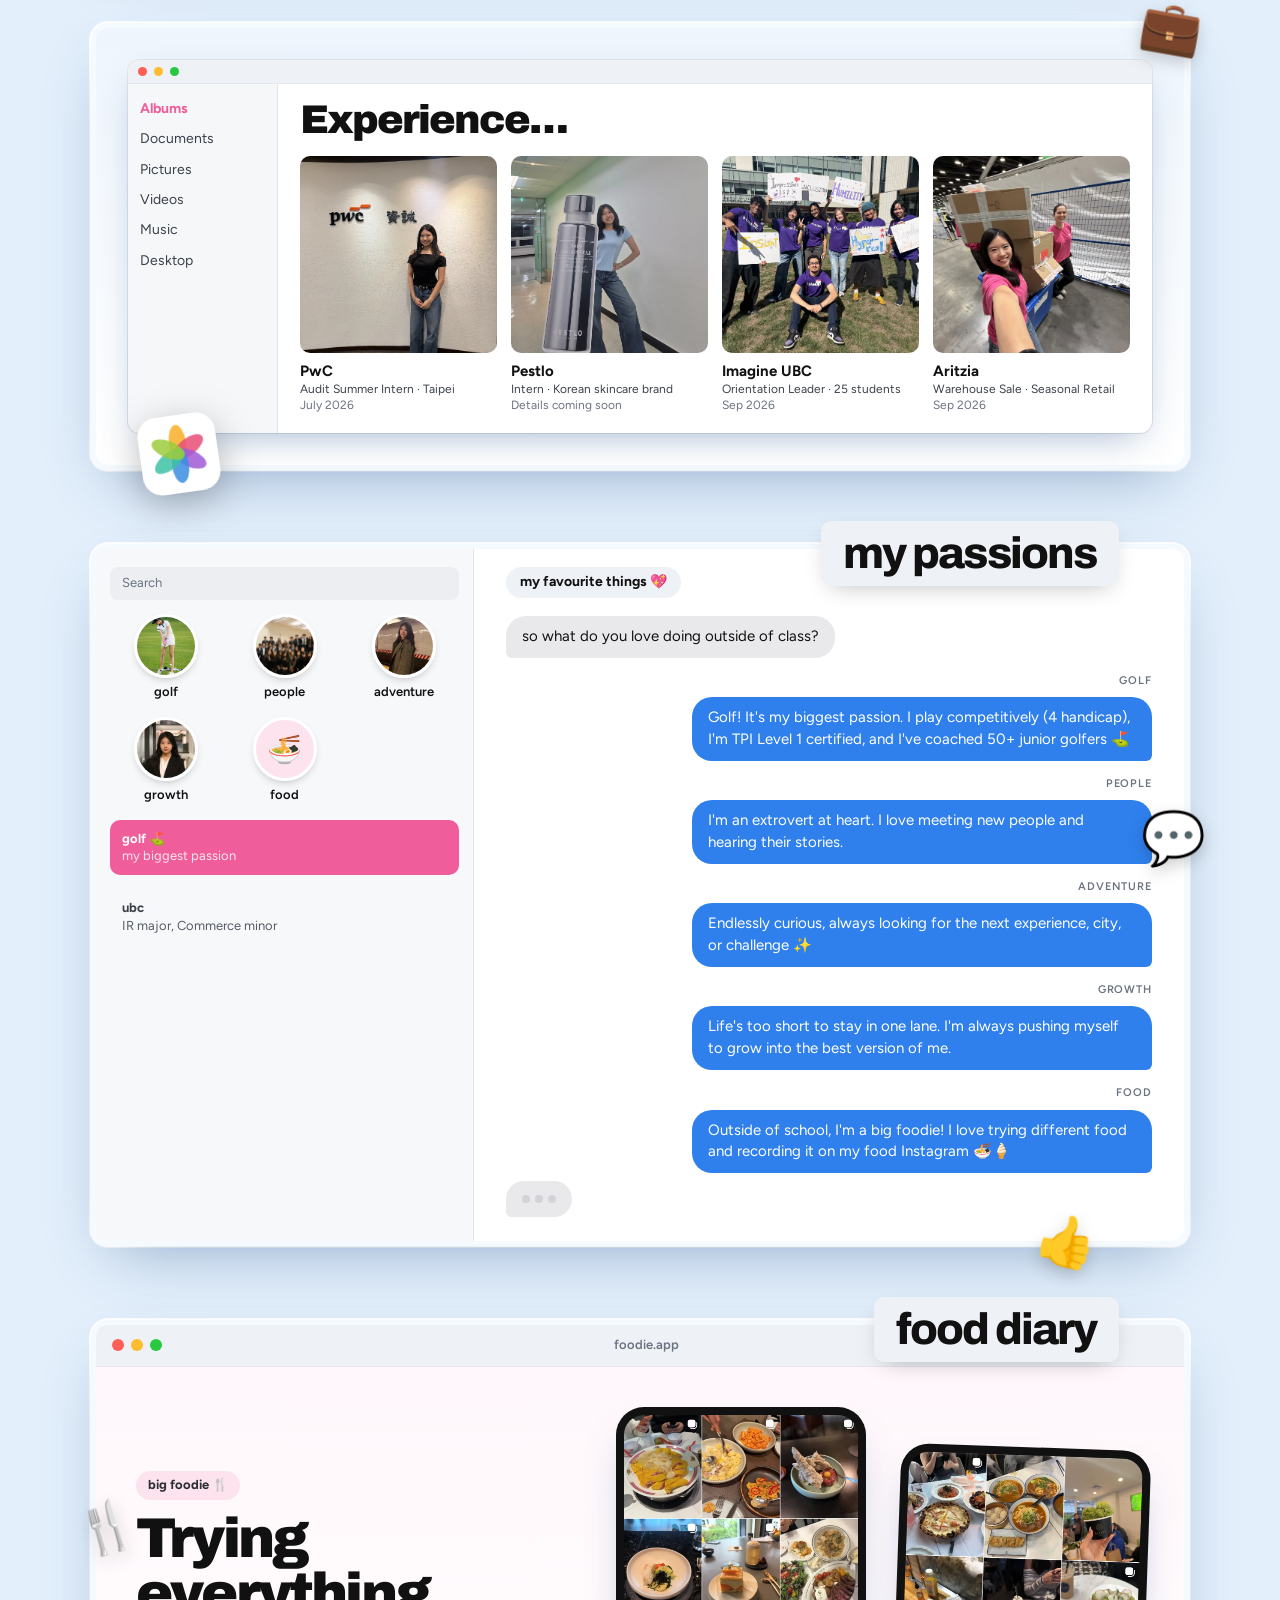
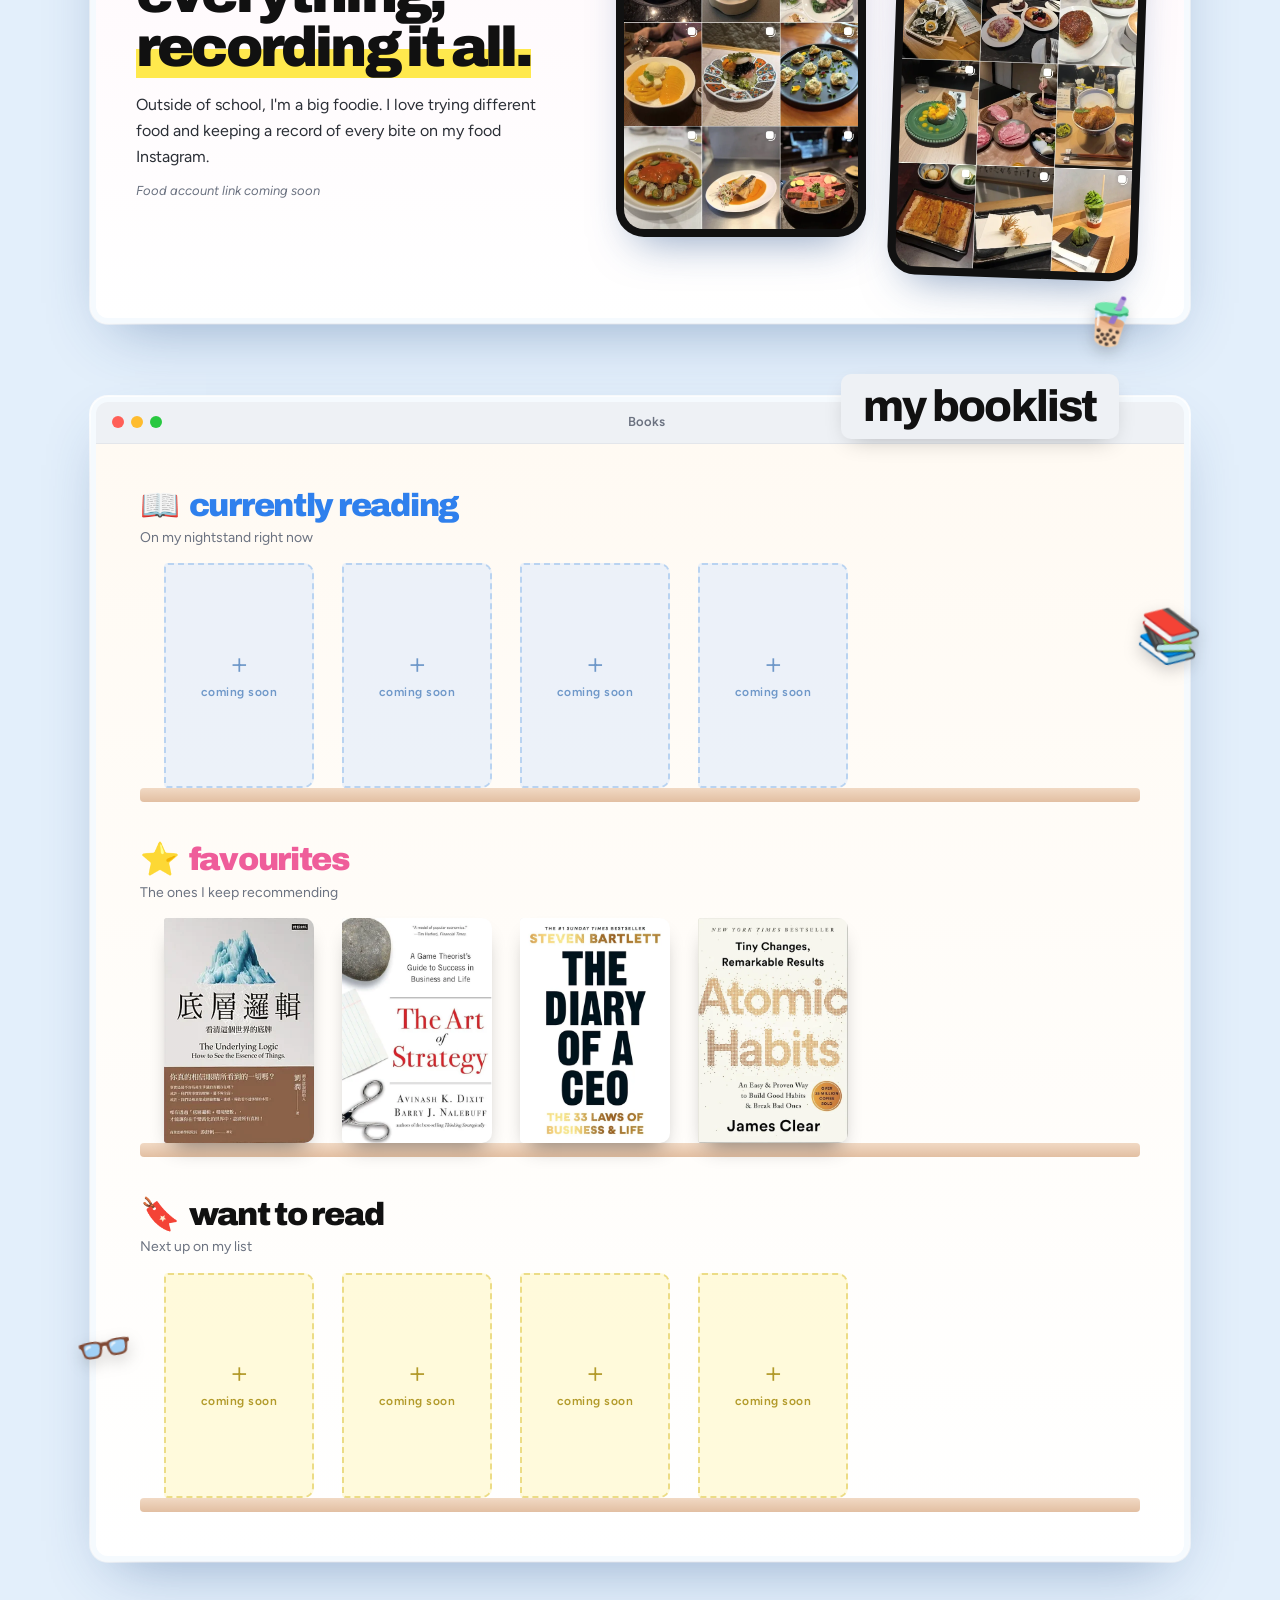
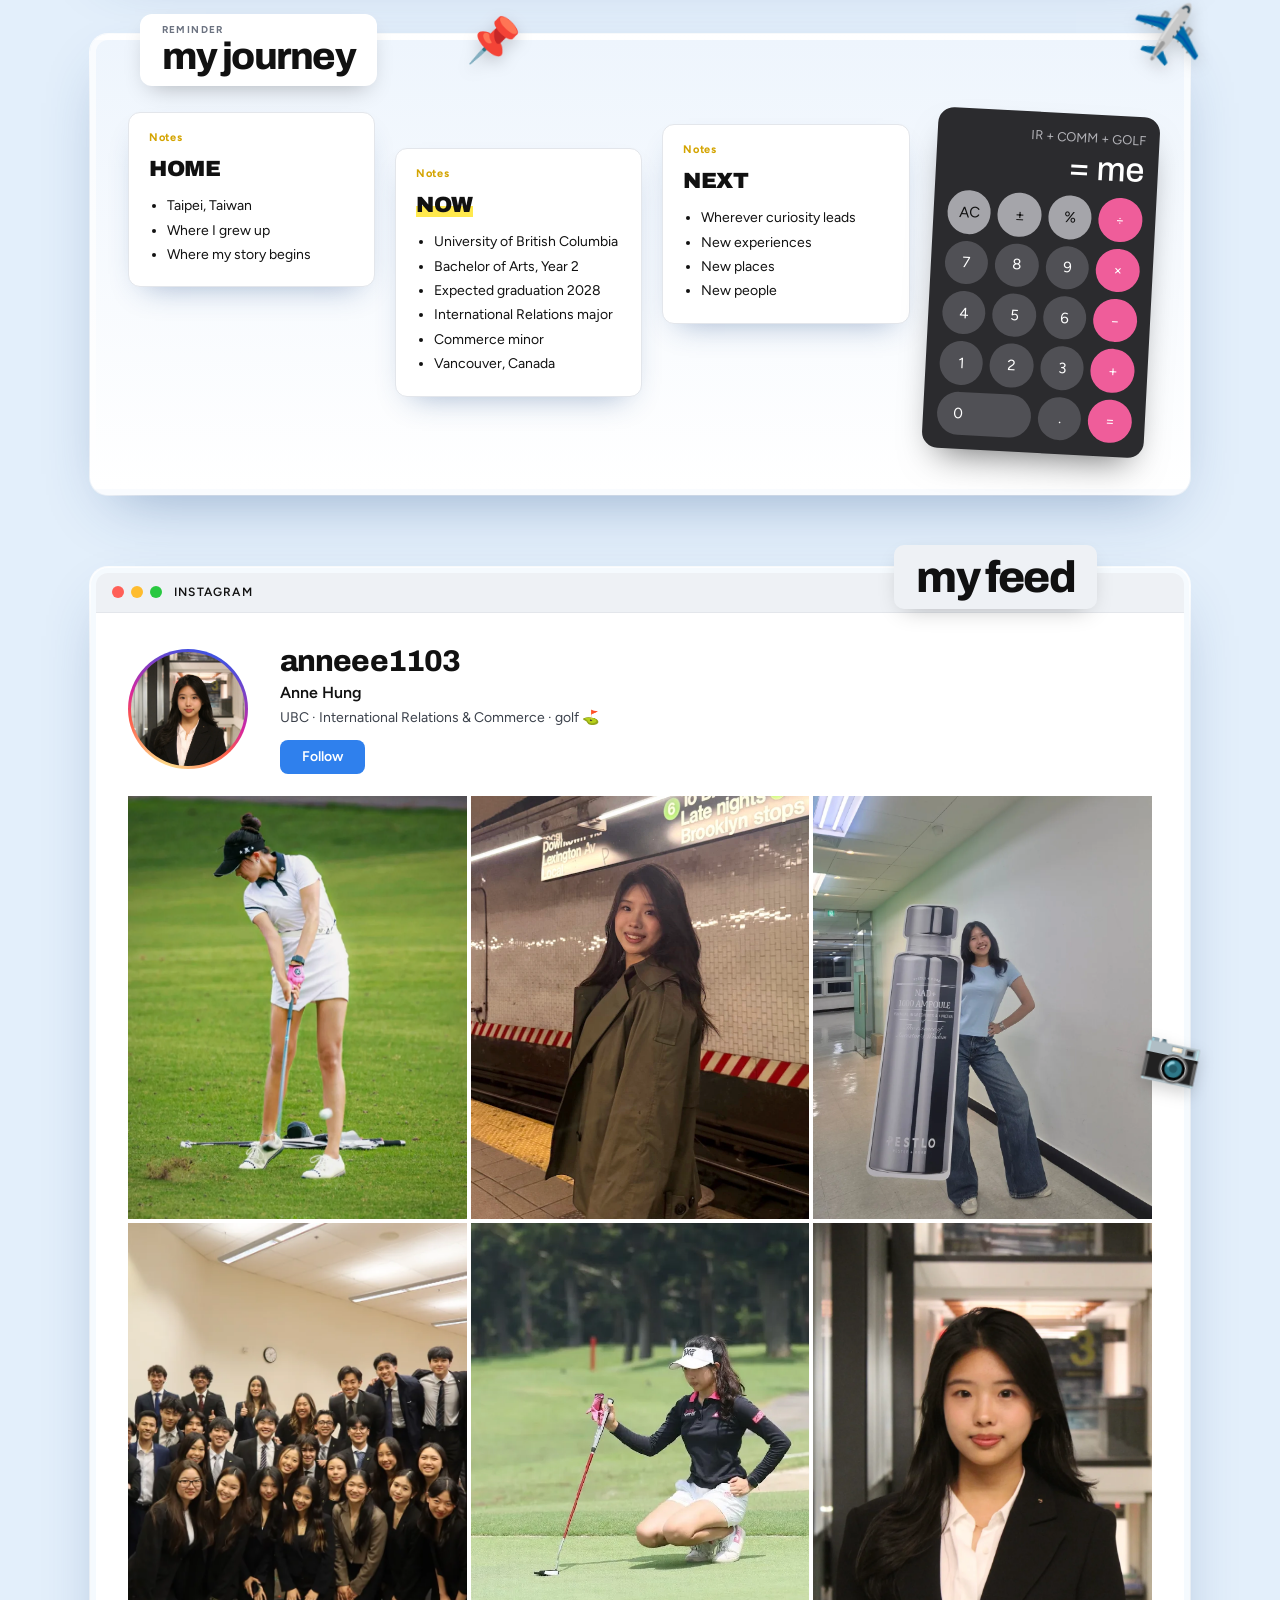
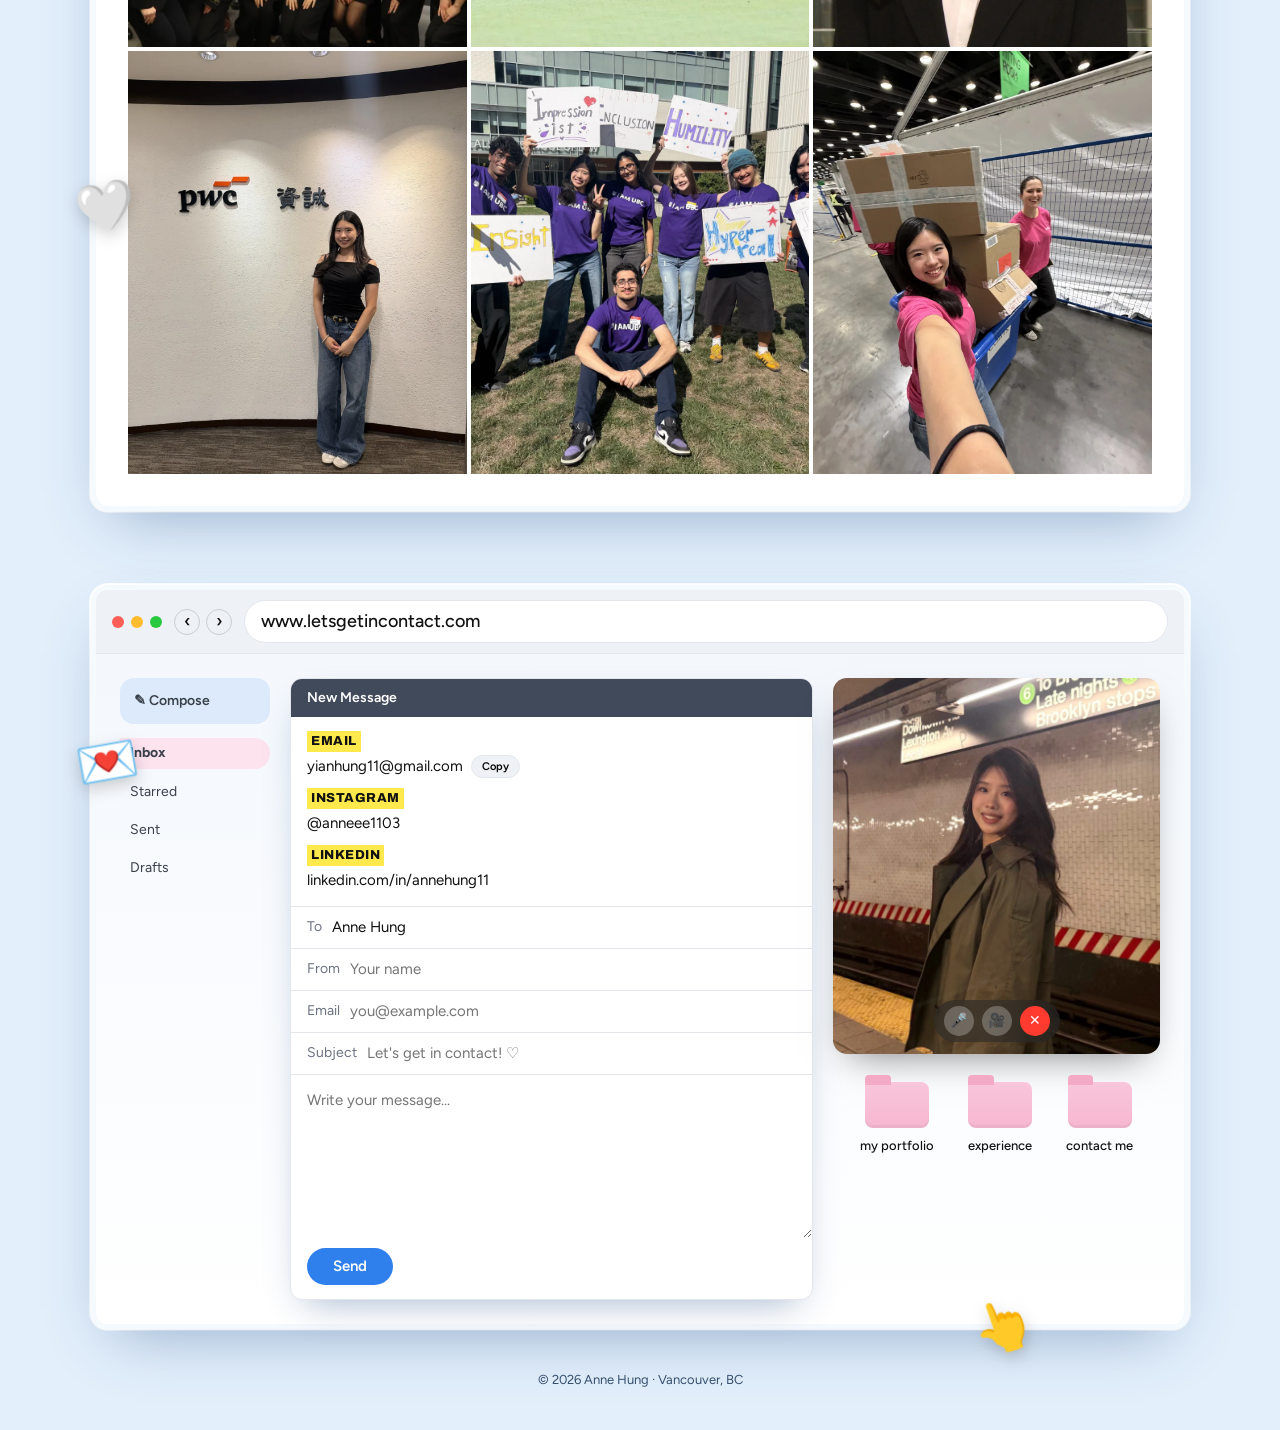
==== commit f7bbd3d5: "Replace The Diary of a CEO and Atomic Habits covers with flat English editions Co-Authored-By: Claud" ====
--- a/index.html
+++ b/index.html
@@ -325,10 +325,10 @@
               <img class="cover photo" src="images/book-strategy.webp" alt="The Art of Strategy by Avinash K. Dixit and Barry J. Nalebuff" width="440" height="660">
             </li>
             <li class="book c3">
-              <img class="cover photo" src="images/book-ceo.webp" alt="The Diary of a CEO (執行長日記) by Steven Bartlett" width="420" height="630">
+              <img class="cover photo" src="images/book-ceo.webp" alt="The Diary of a CEO by Steven Bartlett" width="440" height="660">
             </li>
             <li class="book c4">
-              <img class="cover photo" src="images/book-atomic.webp" alt="原子習慣 (Atomic Habits) by James Clear" width="291" height="436">
+              <img class="cover photo" src="images/book-atomic.webp" alt="Atomic Habits by James Clear" width="440" height="660">
             </li>
           </ul>
         </div>
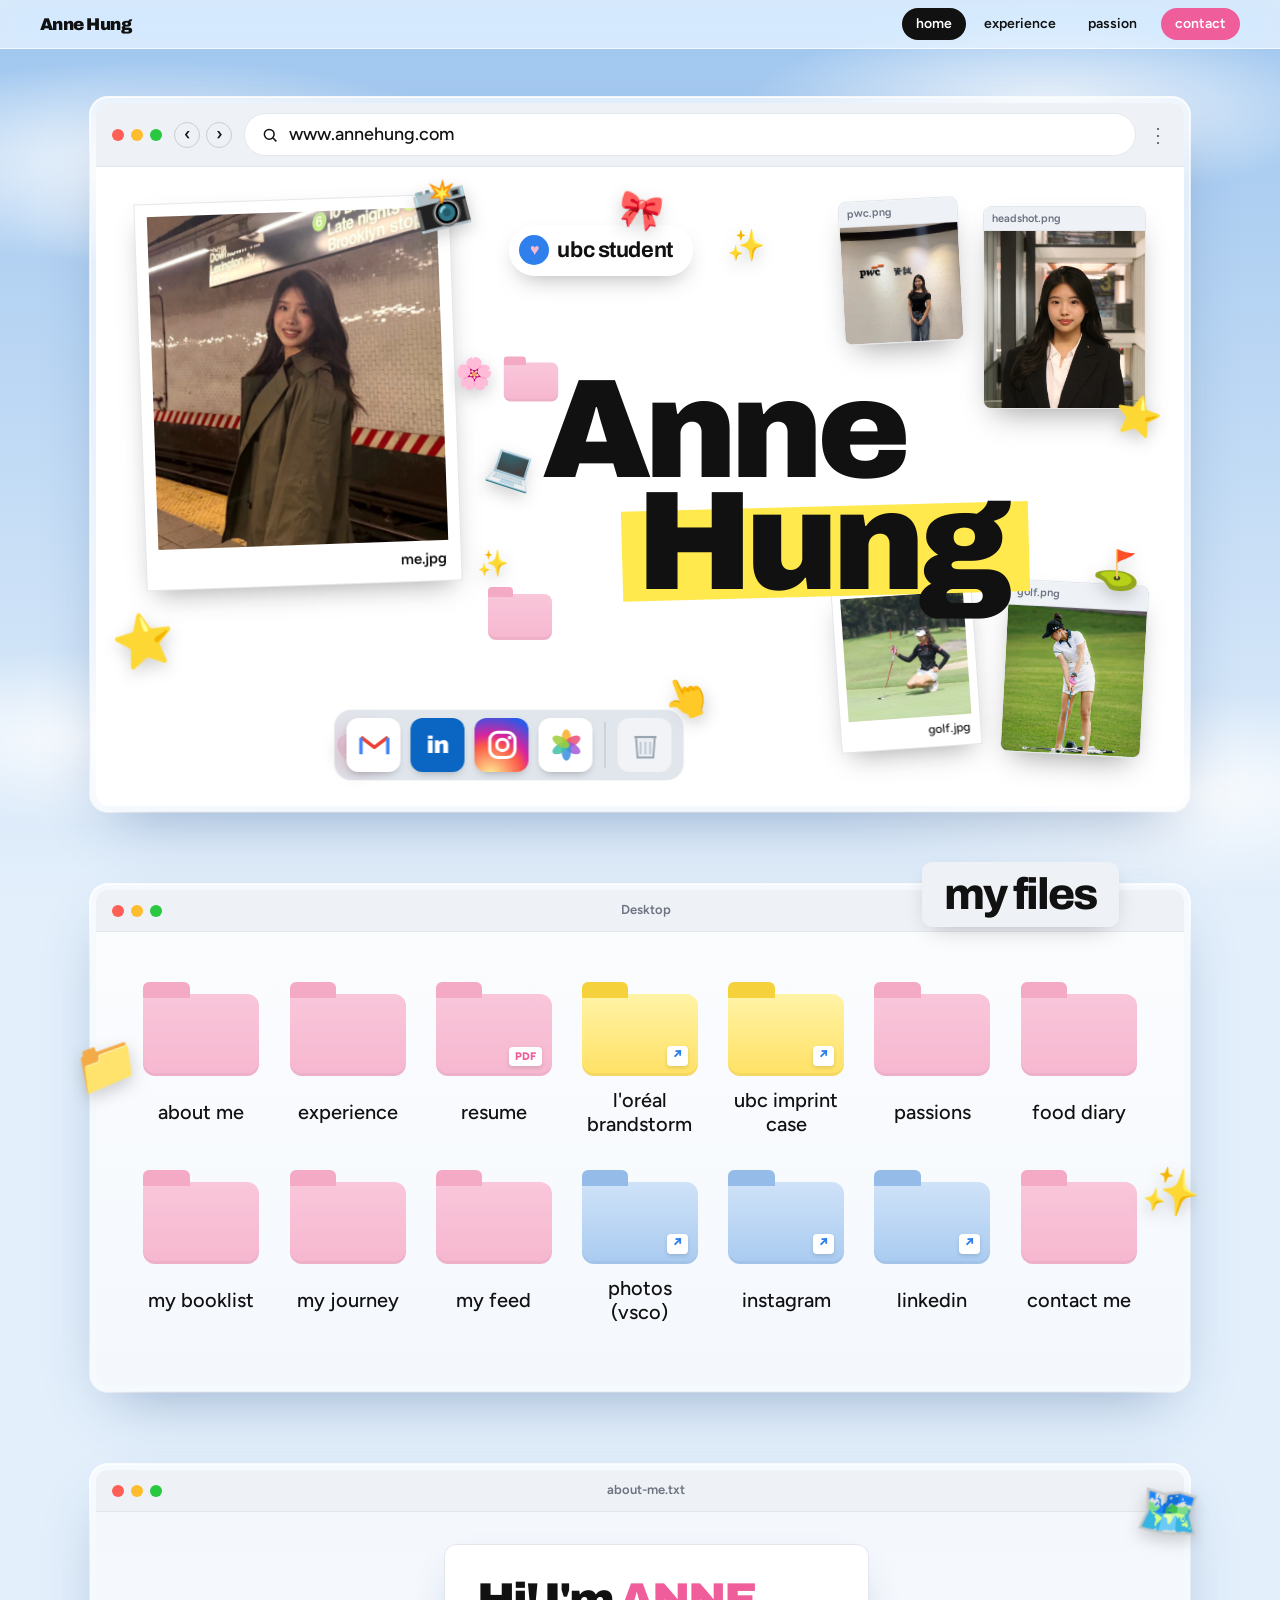
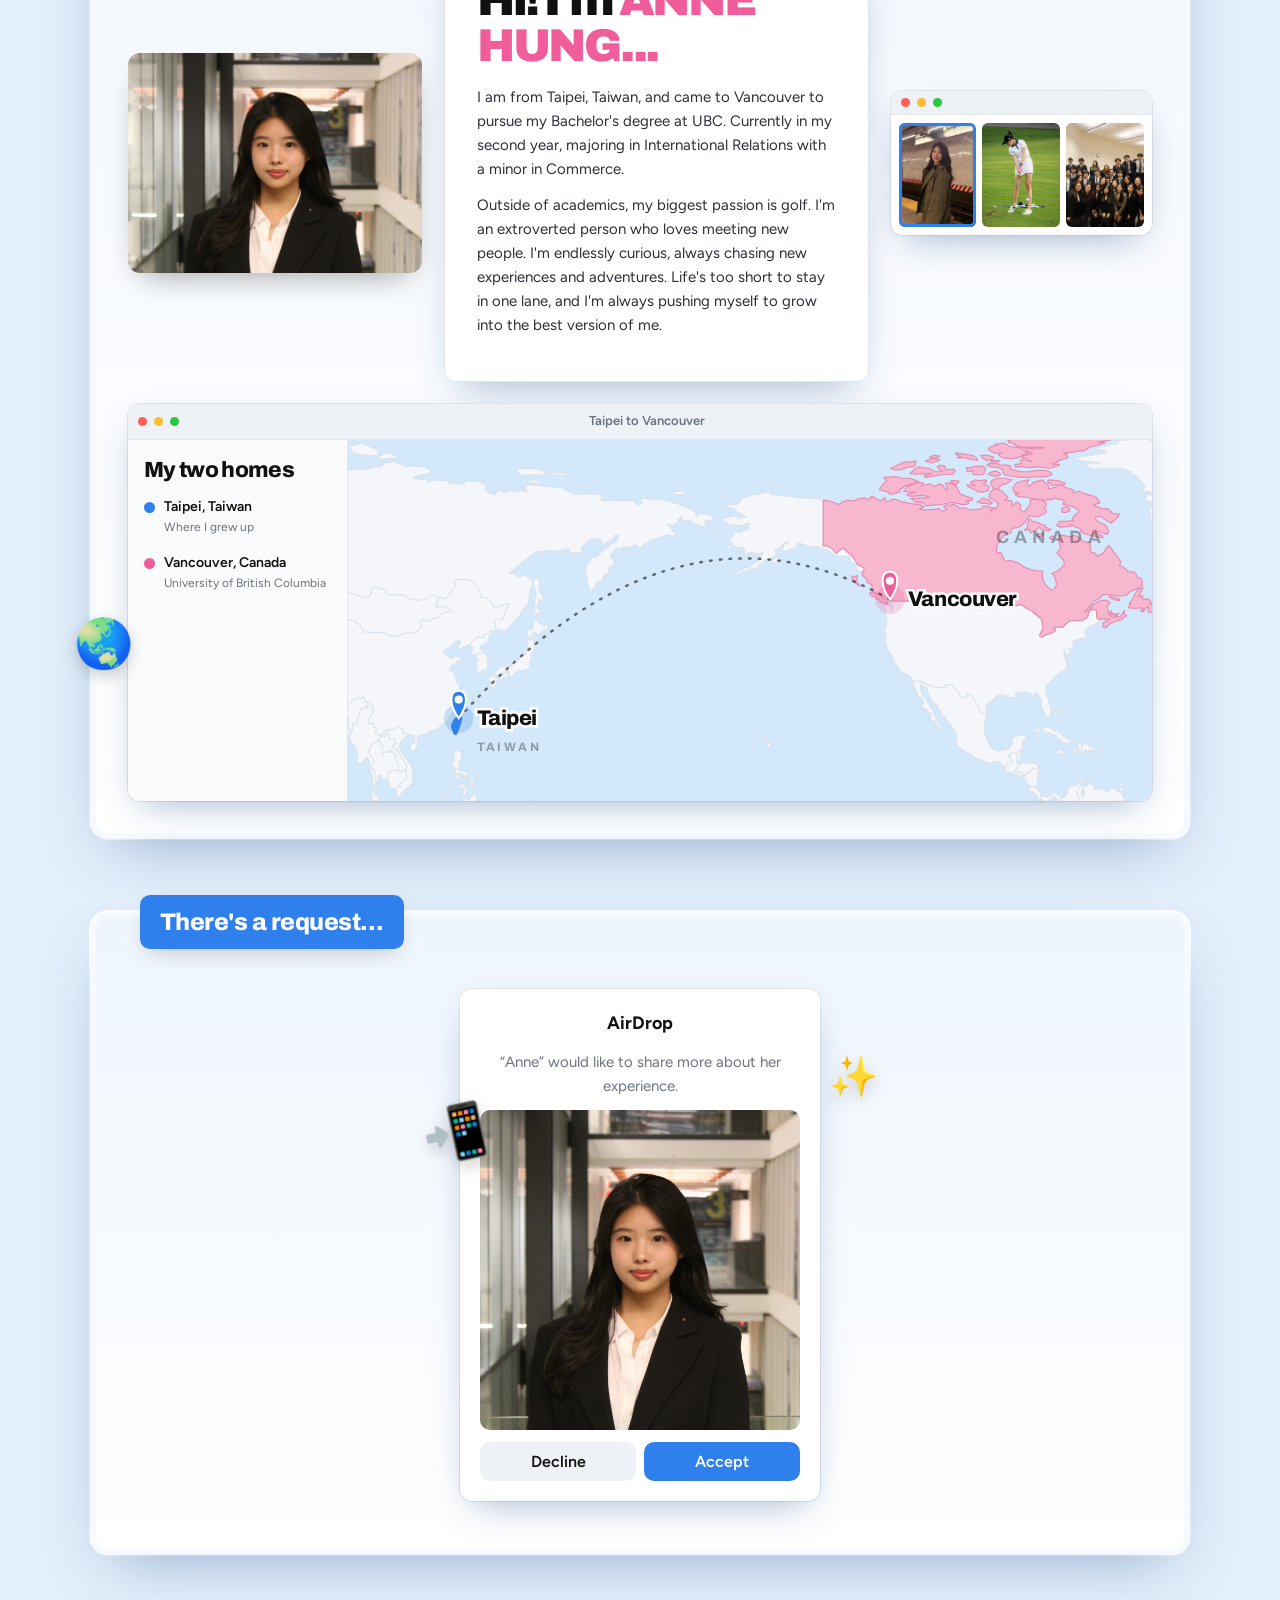
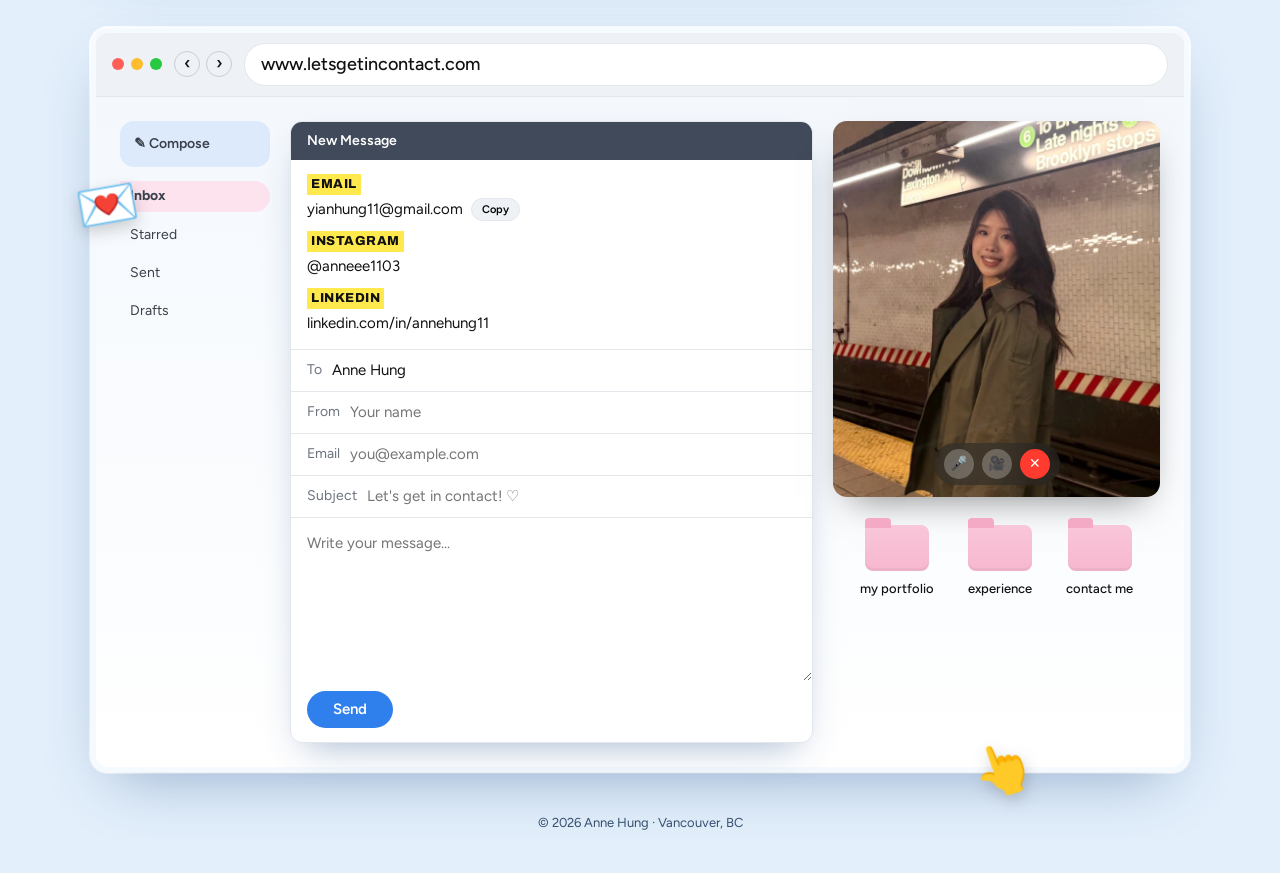
==== commit a63eb8be: "Split the site into Home, Experience and Passion pages with tab navigation Co-Authored-By: Claude Op" ====
--- a/index.html
+++ b/index.html
@@ -25,21 +25,17 @@
   </div>
 
   <header class="menubar">
-    <a class="menu-logo" href="#top">anne hung</a>
-    <nav>
-      <a href="#about">about</a>
-      <a href="#experience">experience</a>
-      <a href="#passions">passions</a>
-      <a href="#food">food</a>
-      <a href="#files">files</a>
-      <a href="#feed">feed</a>
-      <a href="#contact">contact</a>
+    <a class="menu-logo" href="#home">Anne Hung</a>
+    <nav class="tabs" aria-label="Pages">
+      <a href="#home" data-tab="home">home</a>
+      <a href="#experience-page" data-tab="experience">experience</a>
+      <a href="#passion" data-tab="passion">passion</a>
+      <a href="#contact" class="tab-contact">contact</a>
     </nav>
   </header>
 
   <main id="top">
-
-    <!-- 1. Browser hero -->
+    <div class="page" id="page-home" data-page="home">
     <section class="win hero" aria-label="Intro">
       <div class="browser-bar">
         <span class="dots"><i></i><i></i><i></i></span>
@@ -108,7 +104,6 @@
       </div>
     </section>
 
-    <!-- 2. About: Hi! I'm + Maps -->
     <section id="files" class="win files">
       <p class="tab-label big">my files</p>
       <div class="win-bar"><span class="dots"><i></i><i></i><i></i></span><span class="win-title">Desktop</span></div>
@@ -184,7 +179,6 @@
       </div>
     </section>
 
-    <!-- 3. Experience: Photos albums + AirDrop -->
     <section id="request" class="win request" aria-label="AirDrop request">
       <p class="tab-label city">There's a request&hellip;</p>
       <span class="sticker s-phone" aria-hidden="true">&#128242;</span>
@@ -196,6 +190,75 @@
           <img src="images/headshot.webp" alt="Anne Hung in a black blazer and white shirt" width="1400" height="1227">
           <div class="airdrop-btns"><button type="button" id="airdrop-decline">Decline</button><a href="#experience" class="accept">Accept</a></div>
         </div>
+      </div>
+    </section>
+
+    <section id="contact" class="win contact">
+      <div class="browser-bar">
+        <span class="dots"><i></i><i></i><i></i></span>
+        <span class="nav-btns" aria-hidden="true"><b>&lsaquo;</b><b>&rsaquo;</b></span>
+        <span class="url">www.letsgetincontact.com</span>
+      </div>
+      <div class="contact-body">
+        <aside class="mail-side" aria-hidden="true">
+          <p class="compose">&#9998; Compose</p>
+          <p class="active">Inbox</p><p>Starred</p><p>Sent</p><p>Drafts</p>
+        </aside>
+
+        <div class="compose-win">
+          <p class="compose-head">New Message</p>
+          <dl class="contact-info">
+            <div><dt>EMAIL</dt><dd><a class="email-addr" href="mailto:yianhung11@gmail.com">yianhung11@gmail.com</a> <button type="button" id="copy-email" class="copy">Copy</button></dd></div>
+            <div><dt>INSTAGRAM</dt><dd><a href="https://www.instagram.com/anneee1103/" target="_blank" rel="noopener">@anneee1103</a></dd></div>
+            <div><dt>LINKEDIN</dt><dd><a href="https://www.linkedin.com/in/annehung11" target="_blank" rel="noopener">linkedin.com/in/annehung11</a></dd></div>
+          </dl>
+
+          <form id="contact-form" class="form" action="https://formsubmit.co/yianhung11@gmail.com" method="POST" novalidate>
+            <input type="hidden" name="_subject" value="New message from your website">
+            <input type="hidden" name="_template" value="table">
+            <input type="text" name="_honey" class="hp" tabindex="-1" autocomplete="off" aria-hidden="true">
+            <label class="line" for="cf-to">To<input id="cf-to" type="text" value="Anne Hung" readonly></label>
+            <label class="line" for="cf-name">From<input id="cf-name" name="name" type="text" autocomplete="name" placeholder="Your name" required></label>
+            <label class="line" for="cf-email">Email<input id="cf-email" name="email" type="email" autocomplete="email" placeholder="you@example.com" required></label>
+            <label class="line" for="cf-subject">Subject<input id="cf-subject" name="subject" type="text" placeholder="Let's get in contact! &#9825;"></label>
+            <label class="sr" for="cf-message">Message</label>
+            <textarea id="cf-message" name="message" rows="6" placeholder="Write your message..." required></textarea>
+            <div class="form-foot">
+              <button type="submit" class="send" id="cf-send">Send</button>
+              <p class="status" id="cf-status" role="status" aria-live="polite"></p>
+            </div>
+            <a class="send gmail" id="cf-gmail" href="#" target="_blank" rel="noopener" hidden>Open in Gmail to send</a>
+          </form>
+        </div>
+
+        <div class="side-stack">
+          <div class="facetime">
+            <img src="images/anne.webp" alt="" width="668" height="936">
+            <span class="ft-controls" aria-hidden="true"><i>&#127908;</i><i>&#127909;</i><i class="end">&#10005;</i></span>
+          </div>
+          <div class="folders">
+            <a class="folder-link" href="#feed"><span class="folder"></span>my portfolio</a>
+            <a class="folder-link" href="#experience"><span class="folder"></span>experience</a>
+            <a class="folder-link" href="#cf-name"><span class="folder"></span>contact me</a>
+          </div>
+        </div>
+      </div>
+      <span class="sticker s-hand2" aria-hidden="true">&#128070;</span>
+      <span class="sticker s-love" aria-hidden="true">&#128140;</span>
+    </section>
+    </div>
+
+    <div class="page" id="page-experience" data-page="experience" hidden>
+    <section class="win page-head" aria-label="my experience">
+      <div class="browser-bar">
+        <span class="dots"><i></i><i></i><i></i></span>
+        <span class="nav-btns" aria-hidden="true"><b>&lsaquo;</b><b>&rsaquo;</b></span>
+        <span class="url"><svg viewBox="0 0 24 24" aria-hidden="true"><circle cx="11" cy="11" r="6.5"></circle><path d="M16 16l4.5 4.5"></path></svg>www.annehung.com/experience</span>
+      </div>
+      <div class="page-head-body">
+        <h1 class="page-title">my <span class="hl">experience</span></h1>
+        <p>Internships, leadership and case competitions, from PwC in Taipei to Imagine UBC in Vancouver.</p>
+        <button type="button" class="send" data-open-resume>Open my resume</button>
       </div>
     </section>
 
@@ -237,9 +300,56 @@
       </div>
     </section>
 
-    <!-- 4. Passions: Messages -->
+    <section id="journey" class="win journey">
+      <p class="reminder"><span class="rem-app">REMINDER</span><b>my journey</b></p>
+      <div class="notes">
+        <article class="note">
+          <p class="note-app">Notes</p>
+          <h3>HOME</h3>
+          <ul><li>Taipei, Taiwan</li><li>Where I grew up</li><li>Where my story begins</li></ul>
+        </article>
+        <article class="note now">
+          <p class="note-app">Notes</p>
+          <h3>NOW</h3>
+          <ul><li>University of British Columbia</li><li>Bachelor of Arts, Year 2</li><li>Expected graduation 2028</li><li>International Relations major</li><li>Commerce minor</li><li>Vancouver, Canada</li></ul>
+        </article>
+        <article class="note">
+          <p class="note-app">Notes</p>
+          <h3>NEXT</h3>
+          <ul><li>Wherever curiosity leads</li><li>New experiences</li><li>New places</li><li>New people</li></ul>
+        </article>
+        <div class="calc" aria-hidden="true">
+          <p class="calc-expr">IR + COMM + GOLF</p>
+          <p class="calc-res">= me</p>
+          <div class="calc-keys">
+            <span>AC</span><span>&plusmn;</span><span>%</span><span class="op">&divide;</span>
+            <span>7</span><span>8</span><span>9</span><span class="op">&times;</span>
+            <span>4</span><span>5</span><span>6</span><span class="op">&minus;</span>
+            <span>1</span><span>2</span><span>3</span><span class="op">+</span>
+            <span class="zero">0</span><span>.</span><span class="op">=</span>
+          </div>
+        </div>
+      </div>
+      <span class="sticker s-pin" aria-hidden="true">&#128204;</span>
+      <span class="sticker s-plane" aria-hidden="true">&#9992;&#65039;</span>
+    </section>
+    </div>
+
+    <div class="page" id="page-passion" data-page="passion" hidden>
+    <section class="win page-head" aria-label="my passions">
+      <div class="browser-bar">
+        <span class="dots"><i></i><i></i><i></i></span>
+        <span class="nav-btns" aria-hidden="true"><b>&lsaquo;</b><b>&rsaquo;</b></span>
+        <span class="url"><svg viewBox="0 0 24 24" aria-hidden="true"><circle cx="11" cy="11" r="6.5"></circle><path d="M16 16l4.5 4.5"></path></svg>www.annehung.com/passion</span>
+      </div>
+      <div class="page-head-body">
+        <h1 class="page-title">my <span class="hl">passions</span></h1>
+        <p>Golf, people, food, books and the photos in between.</p>
+      </div>
+    </section>
+
     <section id="passions" class="win messages">
-      <p class="tab-label big">my passions</p>
+      <p class="tab-label big">let's chat</p>
       <div class="msg-body">
         <aside class="msg-side">
           <p class="msg-search">Search</p>
@@ -275,7 +385,6 @@
       <span class="sticker s-thumb" aria-hidden="true">&#128077;</span>
     </section>
 
-    <!-- 4b. Food diary -->
     <section id="food" class="win food">
       <p class="tab-label big">food diary</p>
       <div class="win-bar"><span class="dots"><i></i><i></i><i></i></span><span class="win-title">foodie.app</span></div>
@@ -299,7 +408,6 @@
       <span class="sticker s-boba" aria-hidden="true">&#129483;</span>
     </section>
 
-    <!-- 5. Journey: Notes + calculator -->
     <section id="books" class="win books-app">
       <p class="tab-label big">my booklist</p>
       <div class="win-bar"><span class="dots"><i></i><i></i><i></i></span><span class="win-title">Books</span></div>
@@ -347,41 +455,6 @@
       <span class="sticker s-glasses" aria-hidden="true">&#128083;</span>
     </section>
 
-    <section id="journey" class="win journey">
-      <p class="reminder"><span class="rem-app">REMINDER</span><b>my journey</b></p>
-      <div class="notes">
-        <article class="note">
-          <p class="note-app">Notes</p>
-          <h3>HOME</h3>
-          <ul><li>Taipei, Taiwan</li><li>Where I grew up</li><li>Where my story begins</li></ul>
-        </article>
-        <article class="note now">
-          <p class="note-app">Notes</p>
-          <h3>NOW</h3>
-          <ul><li>University of British Columbia</li><li>Bachelor of Arts, Year 2</li><li>Expected graduation 2028</li><li>International Relations major</li><li>Commerce minor</li><li>Vancouver, Canada</li></ul>
-        </article>
-        <article class="note">
-          <p class="note-app">Notes</p>
-          <h3>NEXT</h3>
-          <ul><li>Wherever curiosity leads</li><li>New experiences</li><li>New places</li><li>New people</li></ul>
-        </article>
-        <div class="calc" aria-hidden="true">
-          <p class="calc-expr">IR + COMM + GOLF</p>
-          <p class="calc-res">= me</p>
-          <div class="calc-keys">
-            <span>AC</span><span>&plusmn;</span><span>%</span><span class="op">&divide;</span>
-            <span>7</span><span>8</span><span>9</span><span class="op">&times;</span>
-            <span>4</span><span>5</span><span>6</span><span class="op">&minus;</span>
-            <span>1</span><span>2</span><span>3</span><span class="op">+</span>
-            <span class="zero">0</span><span>.</span><span class="op">=</span>
-          </div>
-        </div>
-      </div>
-      <span class="sticker s-pin" aria-hidden="true">&#128204;</span>
-      <span class="sticker s-plane" aria-hidden="true">&#9992;&#65039;</span>
-    </section>
-
-    <!-- 6. Instagram feed -->
     <section id="feed" class="win feed">
       <p class="tab-label big right">my feed</p>
       <div class="win-bar"><span class="dots"><i></i><i></i><i></i></span><span class="win-title">INSTAGRAM</span></div>
@@ -410,61 +483,7 @@
       <span class="sticker s-heart" aria-hidden="true">&#129293;</span>
       <span class="sticker s-cam2" aria-hidden="true">&#128247;</span>
     </section>
-
-    <!-- 7. Contact: Mail compose + FaceTime -->
-    <section id="contact" class="win contact">
-      <div class="browser-bar">
-        <span class="dots"><i></i><i></i><i></i></span>
-        <span class="nav-btns" aria-hidden="true"><b>&lsaquo;</b><b>&rsaquo;</b></span>
-        <span class="url">www.letsgetincontact.com</span>
-      </div>
-      <div class="contact-body">
-        <aside class="mail-side" aria-hidden="true">
-          <p class="compose">&#9998; Compose</p>
-          <p class="active">Inbox</p><p>Starred</p><p>Sent</p><p>Drafts</p>
-        </aside>
-
-        <div class="compose-win">
-          <p class="compose-head">New Message</p>
-          <dl class="contact-info">
-            <div><dt>EMAIL</dt><dd><a class="email-addr" href="mailto:yianhung11@gmail.com">yianhung11@gmail.com</a> <button type="button" id="copy-email" class="copy">Copy</button></dd></div>
-            <div><dt>INSTAGRAM</dt><dd><a href="https://www.instagram.com/anneee1103/" target="_blank" rel="noopener">@anneee1103</a></dd></div>
-            <div><dt>LINKEDIN</dt><dd><a href="https://www.linkedin.com/in/annehung11" target="_blank" rel="noopener">linkedin.com/in/annehung11</a></dd></div>
-          </dl>
-
-          <form id="contact-form" class="form" action="https://formsubmit.co/yianhung11@gmail.com" method="POST" novalidate>
-            <input type="hidden" name="_subject" value="New message from your website">
-            <input type="hidden" name="_template" value="table">
-            <input type="text" name="_honey" class="hp" tabindex="-1" autocomplete="off" aria-hidden="true">
-            <label class="line" for="cf-to">To<input id="cf-to" type="text" value="Anne Hung" readonly></label>
-            <label class="line" for="cf-name">From<input id="cf-name" name="name" type="text" autocomplete="name" placeholder="Your name" required></label>
-            <label class="line" for="cf-email">Email<input id="cf-email" name="email" type="email" autocomplete="email" placeholder="you@example.com" required></label>
-            <label class="line" for="cf-subject">Subject<input id="cf-subject" name="subject" type="text" placeholder="Let's get in contact! &#9825;"></label>
-            <label class="sr" for="cf-message">Message</label>
-            <textarea id="cf-message" name="message" rows="6" placeholder="Write your message..." required></textarea>
-            <div class="form-foot">
-              <button type="submit" class="send" id="cf-send">Send</button>
-              <p class="status" id="cf-status" role="status" aria-live="polite"></p>
-            </div>
-            <a class="send gmail" id="cf-gmail" href="#" target="_blank" rel="noopener" hidden>Open in Gmail to send</a>
-          </form>
-        </div>
-
-        <div class="side-stack">
-          <div class="facetime">
-            <img src="images/anne.webp" alt="" width="668" height="936">
-            <span class="ft-controls" aria-hidden="true"><i>&#127908;</i><i>&#127909;</i><i class="end">&#10005;</i></span>
-          </div>
-          <div class="folders">
-            <a class="folder-link" href="#feed"><span class="folder"></span>my portfolio</a>
-            <a class="folder-link" href="#experience"><span class="folder"></span>experience</a>
-            <a class="folder-link" href="#cf-name"><span class="folder"></span>contact me</a>
-          </div>
-        </div>
-      </div>
-      <span class="sticker s-hand2" aria-hidden="true">&#128070;</span>
-      <span class="sticker s-love" aria-hidden="true">&#128140;</span>
-    </section>
+    </div>
   </main>
 
   <div class="modal" id="resume-modal" hidden>
@@ -585,6 +604,40 @@
 
   <script>
     document.getElementById('year').textContent = new Date().getFullYear();
+    // Pages: home / experience / passion. Links to any section open the page that holds it.
+    const pages = [...document.querySelectorAll('.page')];
+    const tabs = [...document.querySelectorAll('[data-tab]')];
+    const pageAlias = { home: 'home', top: 'home', 'experience-page': 'experience', passion: 'passion' };
+    const showPage = (name) => {
+      pages.forEach((p) => { p.hidden = p.dataset.page !== name; });
+      tabs.forEach((t) => t.classList.toggle('active', t.dataset.tab === name));
+    };
+    const go = (id, smooth) => {
+      let pageName = pageAlias[id];
+      let target = null;
+      if (!pageName) {
+        target = document.getElementById(id);
+        const holder = target && target.closest('.page');
+        if (!holder) return false;
+        pageName = holder.dataset.page;
+      }
+      const changed = pages.find((p) => !p.hidden)?.dataset.page !== pageName;
+      showPage(pageName);
+      if (target) target.scrollIntoView({ behavior: smooth && !changed ? 'smooth' : 'auto', block: 'start' });
+      else window.scrollTo({ top: 0, behavior: 'auto' });
+      try { history.replaceState(null, '', '#' + id); } catch (e) {}
+      return true;
+    };
+    document.addEventListener('click', (e) => {
+      const a = e.target.closest('a[href^="#"]');
+      if (!a) return;
+      const id = a.getAttribute('href').slice(1);
+      if (!id) return;
+      if (go(id, true)) e.preventDefault();
+    });
+    window.addEventListener('hashchange', () => go(location.hash.slice(1) || 'home', false));
+    go(location.hash.slice(1) || 'home', false);
+
     const modal = document.getElementById('resume-modal');
     let lastFocus = null;
     const openResume = () => {
--- a/style.css
+++ b/style.css
@@ -61,9 +61,21 @@
   font-size: 14px;
 }
 .menu-logo { font-family: var(--display); font-weight: 900; letter-spacing: -.03em; text-decoration: none; font-size: 17px; }
-.menubar nav { display: flex; gap: clamp(10px, 2.4vw, 26px); flex-wrap: wrap; }
-.menubar nav a { text-decoration: none; font-weight: 500; padding: 2px 8px; border-radius: 6px; }
-.menubar nav a:hover { background: var(--blue); color: #fff; }
+.menubar nav { display: flex; align-items: center; gap: 4px; flex-wrap: wrap; }
+.menubar nav a { text-decoration: none; font-weight: 600; padding: 5px 14px; border-radius: 999px; transition: background .2s, color .2s; }
+.menubar nav a:hover { background: rgba(255,255,255,.75); }
+.menubar nav a.active { background: var(--ink); color: #fff; }
+.menubar nav .tab-contact { margin-left: 6px; background: var(--hot-pink); color: #fff; }
+.menubar nav .tab-contact:hover { background: #d94886; }
+.page { display: grid; gap: clamp(40px, 6vw, 72px); }
+.page-head { overflow: hidden; }
+.page-head .browser-bar { border-radius: 12px 12px 0 0; }
+.page-head-body { padding: clamp(28px, 5vw, 56px) clamp(20px, 4vw, 48px); display: grid; justify-items: start; gap: 14px; }
+.page-title { margin: 0; font-family: var(--display); font-weight: 900; letter-spacing: -.06em; line-height: .9; font-size: clamp(52px, 9vw, 120px); }
+.page-title .hl { position: relative; padding: 0 .06em; }
+.page-title .hl::before { content: ""; position: absolute; z-index: -1; left: 0; right: -.04em; top: .2em; bottom: .02em; background: var(--yellow); transform: rotate(-1.5deg); }
+.page-title { position: relative; z-index: 0; }
+.page-head-body p { margin: 0; max-width: 56ch; color: #3b414b; font-size: 17px; }
 
 main {
   max-width: 1180px; margin: 0 auto;
@@ -630,7 +642,8 @@
   .app-icon-big { display: none; }
 }
 @media (max-width: 760px) {
-  .menubar nav a:nth-child(3), .menubar nav a:nth-child(4), .menubar nav a:nth-child(6) { display: none; }
+  .menubar nav a { padding: 4px 10px; font-size: 13px; }
+  .menubar nav .tab-contact { margin-left: 2px; }
   .hero-body {
     aspect-ratio: auto; display: grid; grid-template-columns: repeat(3, 1fr); gap: 12px;
     padding: 28px 16px 96px; align-items: start;
